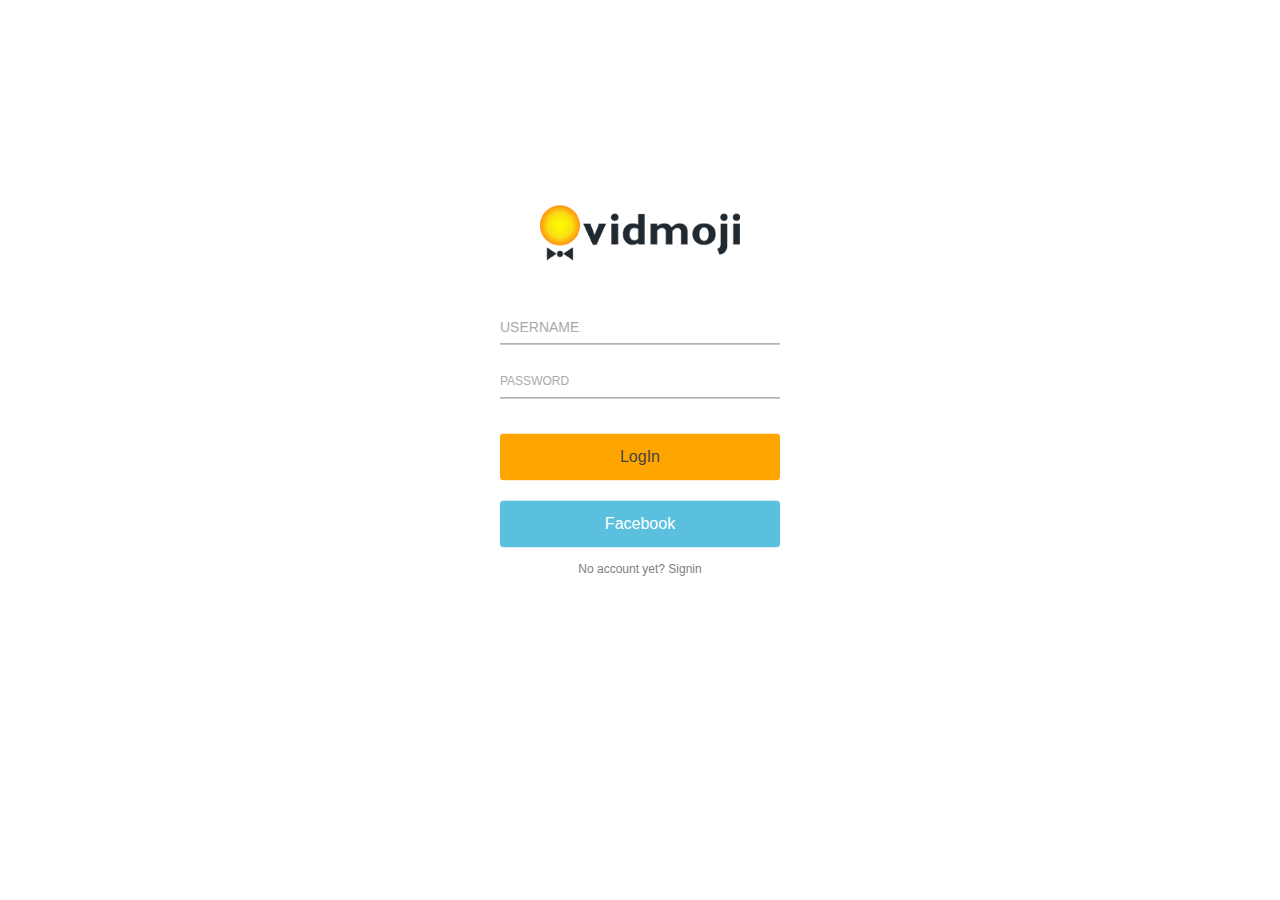
==== www/index.html @ c211330a "init code" ====
<!DOCTYPE html>
<html>
  <head>
    <meta charset="utf-8">
    <meta name="viewport" content="initial-scale=1, maximum-scale=1, user-scalable=no, width=device-width">
    <title></title>

    <link href="lib/ionic/css/ionic.css" rel="stylesheet">
    <link href="css/style.css" rel="stylesheet">

    <!-- IF using Sass (run gulp sass first), then uncomment below and remove the CSS includes above
    <link href="css/ionic.app.css" rel="stylesheet">
    -->

    <!-- ionic/angularjs js -->
    <script src="lib/ionic/js/ionic.bundle.js"></script>

    <!-- cordova script (this will be a 404 during development) -->
    <script src="cordova.js"></script>

    <!-- your app's js -->
    <script src="js/app.js"></script>
    <script src="js/controllers.js"></script>
    <script src="js/services.js"></script>
  </head>

  <body ng-app="starter">
    <ion-nav-view></ion-nav-view>
  </body>
</html>
---- www/lib/ionic/css/ionic.css ----
@charset "UTF-8";
/*!
 * Copyright 2015 Drifty Co.
 * http://drifty.com/
 *
 * Ionic, v1.2.4
 * A powerful HTML5 mobile app framework.
 * http://ionicframework.com/
 *
 * By @maxlynch, @benjsperry, @adamdbradley <3
 *
 * Licensed under the MIT license. Please see LICENSE for more information.
 *
 */
/*!
  Ionicons, v2.0.1
  Created by Ben Sperry for the Ionic Framework, http://ionicons.com/
  https://twitter.com/benjsperry  https://twitter.com/ionicframework
  MIT License: https://github.com/driftyco/ionicons

  Android-style icons originally built by Google’s
  Material Design Icons: https://github.com/google/material-design-icons
  used under CC BY http://creativecommons.org/licenses/by/4.0/
  Modified icons to fit ionicon’s grid from original.
*/
@font-face {
  font-family: "Ionicons";
  src: url("../fonts/ionicons.eot?v=2.0.1");
  src: url("../fonts/ionicons.eot?v=2.0.1#iefix") format("embedded-opentype"), url("../fonts/ionicons.ttf?v=2.0.1") format("truetype"), url("../fonts/ionicons.woff?v=2.0.1") format("woff"), url("../fonts/ionicons.woff") format("woff"), url("../fonts/ionicons.svg?v=2.0.1#Ionicons") format("svg");
  font-weight: normal;
  font-style: normal; }

.ion, .ionicons,
.ion-alert:before,
.ion-alert-circled:before,
.ion-android-add:before,
.ion-android-add-circle:before,
.ion-android-alarm-clock:before,
.ion-android-alert:before,
.ion-android-apps:before,
.ion-android-archive:before,
.ion-android-arrow-back:before,
.ion-android-arrow-down:before,
.ion-android-arrow-dropdown:before,
.ion-android-arrow-dropdown-circle:before,
.ion-android-arrow-dropleft:before,
.ion-android-arrow-dropleft-circle:before,
.ion-android-arrow-dropright:before,
.ion-android-arrow-dropright-circle:before,
.ion-android-arrow-dropup:before,
.ion-android-arrow-dropup-circle:before,
.ion-android-arrow-forward:before,
.ion-android-arrow-up:before,
.ion-android-attach:before,
.ion-android-bar:before,
.ion-android-bicycle:before,
.ion-android-boat:before,
.ion-android-bookmark:before,
.ion-android-bulb:before,
.ion-android-bus:before,
.ion-android-calendar:before,
.ion-android-call:before,
.ion-android-camera:before,
.ion-android-cancel:before,
.ion-android-car:before,
.ion-android-cart:before,
.ion-android-chat:before,
.ion-android-checkbox:before,
.ion-android-checkbox-blank:before,
.ion-android-checkbox-outline:before,
.ion-android-checkbox-outline-blank:before,
.ion-android-checkmark-circle:before,
.ion-android-clipboard:before,
.ion-android-close:before,
.ion-android-cloud:before,
.ion-android-cloud-circle:before,
.ion-android-cloud-done:before,
.ion-android-cloud-outline:before,
.ion-android-color-palette:before,
.ion-android-compass:before,
.ion-android-contact:before,
.ion-android-contacts:before,
.ion-android-contract:before,
.ion-android-create:before,
.ion-android-delete:before,
.ion-android-desktop:before,
.ion-android-document:before,
.ion-android-done:before,
.ion-android-done-all:before,
.ion-android-download:before,
.ion-android-drafts:before,
.ion-android-exit:before,
.ion-android-expand:before,
.ion-android-favorite:before,
.ion-android-favorite-outline:before,
.ion-android-film:before,
.ion-android-folder:before,
.ion-android-folder-open:before,
.ion-android-funnel:before,
.ion-android-globe:before,
.ion-android-hand:before,
.ion-android-hangout:before,
.ion-android-happy:before,
.ion-android-home:before,
.ion-android-image:before,
.ion-android-laptop:before,
.ion-android-list:before,
.ion-android-locate:before,
.ion-android-lock:before,
.ion-android-mail:before,
.ion-android-map:before,
.ion-android-menu:before,
.ion-android-microphone:before,
.ion-android-microphone-off:before,
.ion-android-more-horizontal:before,
.ion-android-more-vertical:before,
.ion-android-navigate:before,
.ion-android-notifications:before,
.ion-android-notifications-none:before,
.ion-android-notifications-off:before,
.ion-android-open:before,
.ion-android-options:before,
.ion-android-people:before,
.ion-android-person:before,
.ion-android-person-add:before,
.ion-android-phone-landscape:before,
.ion-android-phone-portrait:before,
.ion-android-pin:before,
.ion-android-plane:before,
.ion-android-playstore:before,
.ion-android-print:before,
.ion-android-radio-button-off:before,
.ion-android-radio-button-on:before,
.ion-android-refresh:before,
.ion-android-remove:before,
.ion-android-remove-circle:before,
.ion-android-restaurant:before,
.ion-android-sad:before,
.ion-android-search:before,
.ion-android-send:before,
.ion-android-settings:before,
.ion-android-share:before,
.ion-android-share-alt:before,
.ion-android-star:before,
.ion-android-star-half:before,
.ion-android-star-outline:before,
.ion-android-stopwatch:before,
.ion-android-subway:before,
.ion-android-sunny:before,
.ion-android-sync:before,
.ion-android-textsms:before,
.ion-android-time:before,
.ion-android-train:before,
.ion-android-unlock:before,
.ion-android-upload:before,
.ion-android-volume-down:before,
.ion-android-volume-mute:before,
.ion-android-volume-off:before,
.ion-android-volume-up:before,
.ion-android-walk:before,
.ion-android-warning:before,
.ion-android-watch:before,
.ion-android-wifi:before,
.ion-aperture:before,
.ion-archive:before,
.ion-arrow-down-a:before,
.ion-arrow-down-b:before,
.ion-arrow-down-c:before,
.ion-arrow-expand:before,
.ion-arrow-graph-down-left:before,
.ion-arrow-graph-down-right:before,
.ion-arrow-graph-up-left:before,
.ion-arrow-graph-up-right:before,
.ion-arrow-left-a:before,
.ion-arrow-left-b:before,
.ion-arrow-left-c:before,
.ion-arrow-move:before,
.ion-arrow-resize:before,
.ion-arrow-return-left:before,
.ion-arrow-return-right:before,
.ion-arrow-right-a:before,
.ion-arrow-right-b:before,
.ion-arrow-right-c:before,
.ion-arrow-shrink:before,
.ion-arrow-swap:before,
.ion-arrow-up-a:before,
.ion-arrow-up-b:before,
.ion-arrow-up-c:before,
.ion-asterisk:before,
.ion-at:before,
.ion-backspace:before,
.ion-backspace-outline:before,
.ion-bag:before,
.ion-battery-charging:before,
.ion-battery-empty:before,
.ion-battery-full:before,
.ion-battery-half:before,
.ion-battery-low:before,
.ion-beaker:before,
.ion-beer:before,
.ion-bluetooth:before,
.ion-bonfire:before,
.ion-bookmark:before,
.ion-bowtie:before,
.ion-briefcase:before,
.ion-bug:before,
.ion-calculator:before,
.ion-calendar:before,
.ion-camera:before,
.ion-card:before,
.ion-cash:before,
.ion-chatbox:before,
.ion-chatbox-working:before,
.ion-chatboxes:before,
.ion-chatbubble:before,
.ion-chatbubble-working:before,
.ion-chatbubbles:before,
.ion-checkmark:before,
.ion-checkmark-circled:before,
.ion-checkmark-round:before,
.ion-chevron-down:before,
.ion-chevron-left:before,
.ion-chevron-right:before,
.ion-chevron-up:before,
.ion-clipboard:before,
.ion-clock:before,
.ion-close:before,
.ion-close-circled:before,
.ion-close-round:before,
.ion-closed-captioning:before,
.ion-cloud:before,
.ion-code:before,
.ion-code-download:before,
.ion-code-working:before,
.ion-coffee:before,
.ion-compass:before,
.ion-compose:before,
.ion-connection-bars:before,
.ion-contrast:before,
.ion-crop:before,
.ion-cube:before,
.ion-disc:before,
.ion-document:before,
.ion-document-text:before,
.ion-drag:before,
.ion-earth:before,
.ion-easel:before,
.ion-edit:before,
.ion-egg:before,
.ion-eject:before,
.ion-email:before,
.ion-email-unread:before,
.ion-erlenmeyer-flask:before,
.ion-erlenmeyer-flask-bubbles:before,
.ion-eye:before,
.ion-eye-disabled:before,
.ion-female:before,
.ion-filing:before,
.ion-film-marker:before,
.ion-fireball:before,
.ion-flag:before,
.ion-flame:before,
.ion-flash:before,
.ion-flash-off:before,
.ion-folder:before,
.ion-fork:before,
.ion-fork-repo:before,
.ion-forward:before,
.ion-funnel:before,
.ion-gear-a:before,
.ion-gear-b:before,
.ion-grid:before,
.ion-hammer:before,
.ion-happy:before,
.ion-happy-outline:before,
.ion-headphone:before,
.ion-heart:before,
.ion-heart-broken:before,
.ion-help:before,
.ion-help-buoy:before,
.ion-help-circled:before,
.ion-home:before,
.ion-icecream:before,
.ion-image:before,
.ion-images:before,
.ion-information:before,
.ion-information-circled:before,
.ion-ionic:before,
.ion-ios-alarm:before,
.ion-ios-alarm-outline:before,
.ion-ios-albums:before,
.ion-ios-albums-outline:before,
.ion-ios-americanfootball:before,
.ion-ios-americanfootball-outline:before,
.ion-ios-analytics:before,
.ion-ios-analytics-outline:before,
.ion-ios-arrow-back:before,
.ion-ios-arrow-down:before,
.ion-ios-arrow-forward:before,
.ion-ios-arrow-left:before,
.ion-ios-arrow-right:before,
.ion-ios-arrow-thin-down:before,
.ion-ios-arrow-thin-left:before,
.ion-ios-arrow-thin-right:before,
.ion-ios-arrow-thin-up:before,
.ion-ios-arrow-up:before,
.ion-ios-at:before,
.ion-ios-at-outline:before,
.ion-ios-barcode:before,
.ion-ios-barcode-outline:before,
.ion-ios-baseball:before,
.ion-ios-baseball-outline:before,
.ion-ios-basketball:before,
.ion-ios-basketball-outline:before,
.ion-ios-bell:before,
.ion-ios-bell-outline:before,
.ion-ios-body:before,
.ion-ios-body-outline:before,
.ion-ios-bolt:before,
.ion-ios-bolt-outline:before,
.ion-ios-book:before,
.ion-ios-book-outline:before,
.ion-ios-bookmarks:before,
.ion-ios-bookmarks-outline:before,
.ion-ios-box:before,
.ion-ios-box-outline:before,
.ion-ios-briefcase:before,
.ion-ios-briefcase-outline:before,
.ion-ios-browsers:before,
.ion-ios-browsers-outline:before,
.ion-ios-calculator:before,
.ion-ios-calculator-outline:before,
.ion-ios-calendar:before,
.ion-ios-calendar-outline:before,
.ion-ios-camera:before,
.ion-ios-camera-outline:before,
.ion-ios-cart:before,
.ion-ios-cart-outline:before,
.ion-ios-chatboxes:before,
.ion-ios-chatboxes-outline:before,
.ion-ios-chatbubble:before,
.ion-ios-chatbubble-outline:before,
.ion-ios-checkmark:before,
.ion-ios-checkmark-empty:before,
.ion-ios-checkmark-outline:before,
.ion-ios-circle-filled:before,
.ion-ios-circle-outline:before,
.ion-ios-clock:before,
.ion-ios-clock-outline:before,
.ion-ios-close:before,
.ion-ios-close-empty:before,
.ion-ios-close-outline:before,
.ion-ios-cloud:before,
.ion-ios-cloud-download:before,
.ion-ios-cloud-download-outline:before,
.ion-ios-cloud-outline:before,
.ion-ios-cloud-upload:before,
.ion-ios-cloud-upload-outline:before,
.ion-ios-cloudy:before,
.ion-ios-cloudy-night:before,
.ion-ios-cloudy-night-outline:before,
.ion-ios-cloudy-outline:before,
.ion-ios-cog:before,
.ion-ios-cog-outline:before,
.ion-ios-color-filter:before,
.ion-ios-color-filter-outline:before,
.ion-ios-color-wand:before,
.ion-ios-color-wand-outline:before,
.ion-ios-compose:before,
.ion-ios-compose-outline:before,
.ion-ios-contact:before,
.ion-ios-contact-outline:before,
.ion-ios-copy:before,
.ion-ios-copy-outline:before,
.ion-ios-crop:before,
.ion-ios-crop-strong:before,
.ion-ios-download:before,
.ion-ios-download-outline:before,
.ion-ios-drag:before,
.ion-ios-email:before,
.ion-ios-email-outline:before,
.ion-ios-eye:before,
.ion-ios-eye-outline:before,
.ion-ios-fastforward:before,
.ion-ios-fastforward-outline:before,
.ion-ios-filing:before,
.ion-ios-filing-outline:before,
.ion-ios-film:before,
.ion-ios-film-outline:before,
.ion-ios-flag:before,
.ion-ios-flag-outline:before,
.ion-ios-flame:before,
.ion-ios-flame-outline:before,
.ion-ios-flask:before,
.ion-ios-flask-outline:before,
.ion-ios-flower:before,
.ion-ios-flower-outline:before,
.ion-ios-folder:before,
.ion-ios-folder-outline:before,
.ion-ios-football:before,
.ion-ios-football-outline:before,
.ion-ios-game-controller-a:before,
.ion-ios-game-controller-a-outline:before,
.ion-ios-game-controller-b:before,
.ion-ios-game-controller-b-outline:before,
.ion-ios-gear:before,
.ion-ios-gear-outline:before,
.ion-ios-glasses:before,
.ion-ios-glasses-outline:before,
.ion-ios-grid-view:before,
.ion-ios-grid-view-outline:before,
.ion-ios-heart:before,
.ion-ios-heart-outline:before,
.ion-ios-help:before,
.ion-ios-help-empty:before,
.ion-ios-help-outline:before,
.ion-ios-home:before,
.ion-ios-home-outline:before,
.ion-ios-infinite:before,
.ion-ios-infinite-outline:before,
.ion-ios-information:before,
.ion-ios-information-empty:before,
.ion-ios-information-outline:before,
.ion-ios-ionic-outline:before,
.ion-ios-keypad:before,
.ion-ios-keypad-outline:before,
.ion-ios-lightbulb:before,
.ion-ios-lightbulb-outline:before,
.ion-ios-list:before,
.ion-ios-list-outline:before,
.ion-ios-location:before,
.ion-ios-location-outline:before,
.ion-ios-locked:before,
.ion-ios-locked-outline:before,
.ion-ios-loop:before,
.ion-ios-loop-strong:before,
.ion-ios-medical:before,
.ion-ios-medical-outline:before,
.ion-ios-medkit:before,
.ion-ios-medkit-outline:before,
.ion-ios-mic:before,
.ion-ios-mic-off:before,
.ion-ios-mic-outline:before,
.ion-ios-minus:before,
.ion-ios-minus-empty:before,
.ion-ios-minus-outline:before,
.ion-ios-monitor:before,
.ion-ios-monitor-outline:before,
.ion-ios-moon:before,
.ion-ios-moon-outline:before,
.ion-ios-more:before,
.ion-ios-more-outline:before,
.ion-ios-musical-note:before,
.ion-ios-musical-notes:before,
.ion-ios-navigate:before,
.ion-ios-navigate-outline:before,
.ion-ios-nutrition:before,
.ion-ios-nutrition-outline:before,
.ion-ios-paper:before,
.ion-ios-paper-outline:before,
.ion-ios-paperplane:before,
.ion-ios-paperplane-outline:before,
.ion-ios-partlysunny:before,
.ion-ios-partlysunny-outline:before,
.ion-ios-pause:before,
.ion-ios-pause-outline:before,
.ion-ios-paw:before,
.ion-ios-paw-outline:before,
.ion-ios-people:before,
.ion-ios-people-outline:before,
.ion-ios-person:before,
.ion-ios-person-outline:before,
.ion-ios-personadd:before,
.ion-ios-personadd-outline:before,
.ion-ios-photos:before,
.ion-ios-photos-outline:before,
.ion-ios-pie:before,
.ion-ios-pie-outline:before,
.ion-ios-pint:before,
.ion-ios-pint-outline:before,
.ion-ios-play:before,
.ion-ios-play-outline:before,
.ion-ios-plus:before,
.ion-ios-plus-empty:before,
.ion-ios-plus-outline:before,
.ion-ios-pricetag:before,
.ion-ios-pricetag-outline:before,
.ion-ios-pricetags:before,
.ion-ios-pricetags-outline:before,
.ion-ios-printer:before,
.ion-ios-printer-outline:before,
.ion-ios-pulse:before,
.ion-ios-pulse-strong:before,
.ion-ios-rainy:before,
.ion-ios-rainy-outline:before,
.ion-ios-recording:before,
.ion-ios-recording-outline:before,
.ion-ios-redo:before,
.ion-ios-redo-outline:before,
.ion-ios-refresh:before,
.ion-ios-refresh-empty:before,
.ion-ios-refresh-outline:before,
.ion-ios-reload:before,
.ion-ios-reverse-camera:before,
.ion-ios-reverse-camera-outline:before,
.ion-ios-rewind:before,
.ion-ios-rewind-outline:before,
.ion-ios-rose:before,
.ion-ios-rose-outline:before,
.ion-ios-search:before,
.ion-ios-search-strong:before,
.ion-ios-settings:before,
.ion-ios-settings-strong:before,
.ion-ios-shuffle:before,
.ion-ios-shuffle-strong:before,
.ion-ios-skipbackward:before,
.ion-ios-skipbackward-outline:before,
.ion-ios-skipforward:before,
.ion-ios-skipforward-outline:before,
.ion-ios-snowy:before,
.ion-ios-speedometer:before,
.ion-ios-speedometer-outline:before,
.ion-ios-star:before,
.ion-ios-star-half:before,
.ion-ios-star-outline:before,
.ion-ios-stopwatch:before,
.ion-ios-stopwatch-outline:before,
.ion-ios-sunny:before,
.ion-ios-sunny-outline:before,
.ion-ios-telephone:before,
.ion-ios-telephone-outline:before,
.ion-ios-tennisball:before,
.ion-ios-tennisball-outline:before,
.ion-ios-thunderstorm:before,
.ion-ios-thunderstorm-outline:before,
.ion-ios-time:before,
.ion-ios-time-outline:before,
.ion-ios-timer:before,
.ion-ios-timer-outline:before,
.ion-ios-toggle:before,
.ion-ios-toggle-outline:before,
.ion-ios-trash:before,
.ion-ios-trash-outline:before,
.ion-ios-undo:before,
.ion-ios-undo-outline:before,
.ion-ios-unlocked:before,
.ion-ios-unlocked-outline:before,
.ion-ios-upload:before,
.ion-ios-upload-outline:before,
.ion-ios-videocam:before,
.ion-ios-videocam-outline:before,
.ion-ios-volume-high:before,
.ion-ios-volume-low:before,
.ion-ios-wineglass:before,
.ion-ios-wineglass-outline:before,
.ion-ios-world:before,
.ion-ios-world-outline:before,
.ion-ipad:before,
.ion-iphone:before,
.ion-ipod:before,
.ion-jet:before,
.ion-key:before,
.ion-knife:before,
.ion-laptop:before,
.ion-leaf:before,
.ion-levels:before,
.ion-lightbulb:before,
.ion-link:before,
.ion-load-a:before,
.ion-load-b:before,
.ion-load-c:before,
.ion-load-d:before,
.ion-location:before,
.ion-lock-combination:before,
.ion-locked:before,
.ion-log-in:before,
.ion-log-out:before,
.ion-loop:before,
.ion-magnet:before,
.ion-male:before,
.ion-man:before,
.ion-map:before,
.ion-medkit:before,
.ion-merge:before,
.ion-mic-a:before,
.ion-mic-b:before,
.ion-mic-c:before,
.ion-minus:before,
.ion-minus-circled:before,
.ion-minus-round:before,
.ion-model-s:before,
.ion-monitor:before,
.ion-more:before,
.ion-mouse:before,
.ion-music-note:before,
.ion-navicon:before,
.ion-navicon-round:before,
.ion-navigate:before,
.ion-network:before,
.ion-no-smoking:before,
.ion-nuclear:before,
.ion-outlet:before,
.ion-paintbrush:before,
.ion-paintbucket:before,
.ion-paper-airplane:before,
.ion-paperclip:before,
.ion-pause:before,
.ion-person:before,
.ion-person-add:before,
.ion-person-stalker:before,
.ion-pie-graph:before,
.ion-pin:before,
.ion-pinpoint:before,
.ion-pizza:before,
.ion-plane:before,
.ion-planet:before,
.ion-play:before,
.ion-playstation:before,
.ion-plus:before,
.ion-plus-circled:before,
.ion-plus-round:before,
.ion-podium:before,
.ion-pound:before,
.ion-power:before,
.ion-pricetag:before,
.ion-pricetags:before,
.ion-printer:before,
.ion-pull-request:before,
.ion-qr-scanner:before,
.ion-quote:before,
.ion-radio-waves:before,
.ion-record:before,
.ion-refresh:before,
.ion-reply:before,
.ion-reply-all:before,
.ion-ribbon-a:before,
.ion-ribbon-b:before,
.ion-sad:before,
.ion-sad-outline:before,
.ion-scissors:before,
.ion-search:before,
.ion-settings:before,
.ion-share:before,
.ion-shuffle:before,
.ion-skip-backward:before,
.ion-skip-forward:before,
.ion-social-android:before,
.ion-social-android-outline:before,
.ion-social-angular:before,
.ion-social-angular-outline:before,
.ion-social-apple:before,
.ion-social-apple-outline:before,
.ion-social-bitcoin:before,
.ion-social-bitcoin-outline:before,
.ion-social-buffer:before,
.ion-social-buffer-outline:before,
.ion-social-chrome:before,
.ion-social-chrome-outline:before,
.ion-social-codepen:before,
.ion-social-codepen-outline:before,
.ion-social-css3:before,
.ion-social-css3-outline:before,
.ion-social-designernews:before,
.ion-social-designernews-outline:before,
.ion-social-dribbble:before,
.ion-social-dribbble-outline:before,
.ion-social-dropbox:before,
.ion-social-dropbox-outline:before,
.ion-social-euro:before,
.ion-social-euro-outline:before,
.ion-social-facebook:before,
.ion-social-facebook-outline:before,
.ion-social-foursquare:before,
.ion-social-foursquare-outline:before,
.ion-social-freebsd-devil:before,
.ion-social-github:before,
.ion-social-github-outline:before,
.ion-social-google:before,
.ion-social-google-outline:before,
.ion-social-googleplus:before,
.ion-social-googleplus-outline:before,
.ion-social-hackernews:before,
.ion-social-hackernews-outline:before,
.ion-social-html5:before,
.ion-social-html5-outline:before,
.ion-social-instagram:before,
.ion-social-instagram-outline:before,
.ion-social-javascript:before,
.ion-social-javascript-outline:before,
.ion-social-linkedin:before,
.ion-social-linkedin-outline:before,
.ion-social-markdown:before,
.ion-social-nodejs:before,
.ion-social-octocat:before,
.ion-social-pinterest:before,
.ion-social-pinterest-outline:before,
.ion-social-python:before,
.ion-social-reddit:before,
.ion-social-reddit-outline:before,
.ion-social-rss:before,
.ion-social-rss-outline:before,
.ion-social-sass:before,
.ion-social-skype:before,
.ion-social-skype-outline:before,
.ion-social-snapchat:before,
.ion-social-snapchat-outline:before,
.ion-social-tumblr:before,
.ion-social-tumblr-outline:before,
.ion-social-tux:before,
.ion-social-twitch:before,
.ion-social-twitch-outline:before,
.ion-social-twitter:before,
.ion-social-twitter-outline:before,
.ion-social-usd:before,
.ion-social-usd-outline:before,
.ion-social-vimeo:before,
.ion-social-vimeo-outline:before,
.ion-social-whatsapp:before,
.ion-social-whatsapp-outline:before,
.ion-social-windows:before,
.ion-social-windows-outline:before,
.ion-social-wordpress:before,
.ion-social-wordpress-outline:before,
.ion-social-yahoo:before,
.ion-social-yahoo-outline:before,
.ion-social-yen:before,
.ion-social-yen-outline:before,
.ion-social-youtube:before,
.ion-social-youtube-outline:before,
.ion-soup-can:before,
.ion-soup-can-outline:before,
.ion-speakerphone:before,
.ion-speedometer:before,
.ion-spoon:before,
.ion-star:before,
.ion-stats-bars:before,
.ion-steam:before,
.ion-stop:before,
.ion-thermometer:before,
.ion-thumbsdown:before,
.ion-thumbsup:before,
.ion-toggle:before,
.ion-toggle-filled:before,
.ion-transgender:before,
.ion-trash-a:before,
.ion-trash-b:before,
.ion-trophy:before,
.ion-tshirt:before,
.ion-tshirt-outline:before,
.ion-umbrella:before,
.ion-university:before,
.ion-unlocked:before,
.ion-upload:before,
.ion-usb:before,
.ion-videocamera:before,
.ion-volume-high:before,
.ion-volume-low:before,
.ion-volume-medium:before,
.ion-volume-mute:before,
.ion-wand:before,
.ion-waterdrop:before,
.ion-wifi:before,
.ion-wineglass:before,
.ion-woman:before,
.ion-wrench:before,
.ion-xbox:before {
  display: inline-block;
  font-family: "Ionicons";
  speak: none;
  font-style: normal;
  font-weight: normal;
  font-variant: normal;
  text-transform: none;
  text-rendering: auto;
  line-height: 1;
  -webkit-font-smoothing: antialiased;
  -moz-osx-font-smoothing: grayscale; }

.ion-alert:before {
  content: ""; }

.ion-alert-circled:before {
  content: ""; }

.ion-android-add:before {
  content: ""; }

.ion-android-add-circle:before {
  content: ""; }

.ion-android-alarm-clock:before {
  content: ""; }

.ion-android-alert:before {
  content: ""; }

.ion-android-apps:before {
  content: ""; }

.ion-android-archive:before {
  content: ""; }

.ion-android-arrow-back:before {
  content: ""; }

.ion-android-arrow-down:before {
  content: ""; }

.ion-android-arrow-dropdown:before {
  content: ""; }

.ion-android-arrow-dropdown-circle:before {
  content: ""; }

.ion-android-arrow-dropleft:before {
  content: ""; }

.ion-android-arrow-dropleft-circle:before {
  content: ""; }

.ion-android-arrow-dropright:before {
  content: ""; }

.ion-android-arrow-dropright-circle:before {
  content: ""; }

.ion-android-arrow-dropup:before {
  content: ""; }

.ion-android-arrow-dropup-circle:before {
  content: ""; }

.ion-android-arrow-forward:before {
  content: ""; }

.ion-android-arrow-up:before {
  content: ""; }

.ion-android-attach:before {
  content: ""; }

.ion-android-bar:before {
  content: ""; }

.ion-android-bicycle:before {
  content: ""; }

.ion-android-boat:before {
  content: ""; }

.ion-android-bookmark:before {
  content: ""; }

.ion-android-bulb:before {
  content: ""; }

.ion-android-bus:before {
  content: ""; }

.ion-android-calendar:before {
  content: ""; }

.ion-android-call:before {
  content: ""; }

.ion-android-camera:before {
  content: ""; }

.ion-android-cancel:before {
  content: ""; }

.ion-android-car:before {
  content: ""; }

.ion-android-cart:before {
  content: ""; }

.ion-android-chat:before {
  content: ""; }

.ion-android-checkbox:before {
  content: ""; }

.ion-android-checkbox-blank:before {
  content: ""; }

.ion-android-checkbox-outline:before {
  content: ""; }

.ion-android-checkbox-outline-blank:before {
  content: ""; }

.ion-android-checkmark-circle:before {
  content: ""; }

.ion-android-clipboard:before {
  content: ""; }

.ion-android-close:before {
  content: ""; }

.ion-android-cloud:before {
  content: ""; }

.ion-android-cloud-circle:before {
  content: ""; }

.ion-android-cloud-done:before {
  content: ""; }

.ion-android-cloud-outline:before {
  content: ""; }

.ion-android-color-palette:before {
  content: ""; }

.ion-android-compass:before {
  content: ""; }

.ion-android-contact:before {
  content: ""; }

.ion-android-contacts:before {
  content: ""; }

.ion-android-contract:before {
  content: ""; }

.ion-android-create:before {
  content: ""; }

.ion-android-delete:before {
  content: ""; }

.ion-android-desktop:before {
  content: ""; }

.ion-android-document:before {
  content: ""; }

.ion-android-done:before {
  content: ""; }

.ion-android-done-all:before {
  content: ""; }

.ion-android-download:before {
  content: ""; }

.ion-android-drafts:before {
  content: ""; }

.ion-android-exit:before {
  content: ""; }

.ion-android-expand:before {
  content: ""; }

.ion-android-favorite:before {
  content: ""; }

.ion-android-favorite-outline:before {
  content: ""; }

.ion-android-film:before {
  content: ""; }

.ion-android-folder:before {
  content: ""; }

.ion-android-folder-open:before {
  content: ""; }

.ion-android-funnel:before {
  content: ""; }

.ion-android-globe:before {
  content: ""; }

.ion-android-hand:before {
  content: ""; }

.ion-android-hangout:before {
  content: ""; }

.ion-android-happy:before {
  content: ""; }

.ion-android-home:before {
  content: ""; }

.ion-android-image:before {
  content: ""; }

.ion-android-laptop:before {
  content: ""; }

.ion-android-list:before {
  content: ""; }

.ion-android-locate:before {
  content: ""; }

.ion-android-lock:before {
  content: ""; }

.ion-android-mail:before {
  content: ""; }

.ion-android-map:before {
  content: ""; }

.ion-android-menu:before {
  content: ""; }

.ion-android-microphone:before {
  content: ""; }

.ion-android-microphone-off:before {
  content: ""; }

.ion-android-more-horizontal:before {
  content: ""; }

.ion-android-more-vertical:before {
  content: ""; }

.ion-android-navigate:before {
  content: ""; }

.ion-android-notifications:before {
  content: ""; }

.ion-android-notifications-none:before {
  content: ""; }

.ion-android-notifications-off:before {
  content: ""; }

.ion-android-open:before {
  content: ""; }

.ion-android-options:before {
  content: ""; }

.ion-android-people:before {
  content: ""; }

.ion-android-person:before {
  content: ""; }

.ion-android-person-add:before {
  content: ""; }

.ion-android-phone-landscape:before {
  content: ""; }

.ion-android-phone-portrait:before {
  content: ""; }

.ion-android-pin:before {
  content: ""; }

.ion-android-plane:before {
  content: ""; }

.ion-android-playstore:before {
  content: ""; }

.ion-android-print:before {
  content: ""; }

.ion-android-radio-button-off:before {
  content: ""; }

.ion-android-radio-button-on:before {
  content: ""; }

.ion-android-refresh:before {
  content: ""; }

.ion-android-remove:before {
  content: ""; }

.ion-android-remove-circle:before {
  content: ""; }

.ion-android-restaurant:before {
  content: ""; }

.ion-android-sad:before {
  content: ""; }

.ion-android-search:before {
  content: ""; }

.ion-android-send:before {
  content: ""; }

.ion-android-settings:before {
  content: ""; }

.ion-android-share:before {
  content: ""; }

.ion-android-share-alt:before {
  content: ""; }

.ion-android-star:before {
  content: ""; }

.ion-android-star-half:before {
  content: ""; }

.ion-android-star-outline:before {
  content: ""; }

.ion-android-stopwatch:before {
  content: ""; }

.ion-android-subway:before {
  content: ""; }

.ion-android-sunny:before {
  content: ""; }

.ion-android-sync:before {
  content: ""; }

.ion-android-textsms:before {
  content: ""; }

.ion-android-time:before {
  content: ""; }

.ion-android-train:before {
  content: ""; }

.ion-android-unlock:before {
  content: ""; }

.ion-android-upload:before {
  content: ""; }

.ion-android-volume-down:before {
  content: ""; }

.ion-android-volume-mute:before {
  content: ""; }

.ion-android-volume-off:before {
  content: ""; }

.ion-android-volume-up:before {
  content: ""; }

.ion-android-walk:before {
  content: ""; }

.ion-android-warning:before {
  content: ""; }

.ion-android-watch:before {
  content: ""; }

.ion-android-wifi:before {
  content: ""; }

.ion-aperture:before {
  content: ""; }

.ion-archive:before {
  content: ""; }

.ion-arrow-down-a:before {
  content: ""; }

.ion-arrow-down-b:before {
  content: ""; }

.ion-arrow-down-c:before {
  content: ""; }

.ion-arrow-expand:before {
  content: ""; }

.ion-arrow-graph-down-left:before {
  content: ""; }

.ion-arrow-graph-down-right:before {
  content: ""; }

.ion-arrow-graph-up-left:before {
  content: ""; }

.ion-arrow-graph-up-right:before {
  content: ""; }

.ion-arrow-left-a:before {
  content: ""; }

.ion-arrow-left-b:before {
  content: ""; }

.ion-arrow-left-c:before {
  content: ""; }

.ion-arrow-move:before {
  content: ""; }

.ion-arrow-resize:before {
  content: ""; }

.ion-arrow-return-left:before {
  content: ""; }

.ion-arrow-return-right:before {
  content: ""; }

.ion-arrow-right-a:before {
  content: ""; }

.ion-arrow-right-b:before {
  content: ""; }

.ion-arrow-right-c:before {
  content: ""; }

.ion-arrow-shrink:before {
  content: ""; }

.ion-arrow-swap:before {
  content: ""; }

.ion-arrow-up-a:before {
  content: ""; }

.ion-arrow-up-b:before {
  content: ""; }

.ion-arrow-up-c:before {
  content: ""; }

.ion-asterisk:before {
  content: ""; }

.ion-at:before {
  content: ""; }

.ion-backspace:before {
  content: ""; }

.ion-backspace-outline:before {
  content: ""; }

.ion-bag:before {
  content: ""; }

.ion-battery-charging:before {
  content: ""; }

.ion-battery-empty:before {
  content: ""; }

.ion-battery-full:before {
  content: ""; }

.ion-battery-half:before {
  content: ""; }

.ion-battery-low:before {
  content: ""; }

.ion-beaker:before {
  content: ""; }

.ion-beer:before {
  content: ""; }

.ion-bluetooth:before {
  content: ""; }

.ion-bonfire:before {
  content: ""; }

.ion-bookmark:before {
  content: ""; }

.ion-bowtie:before {
  content: ""; }

.ion-briefcase:before {
  content: ""; }

.ion-bug:before {
  content: ""; }

.ion-calculator:before {
  content: ""; }

.ion-calendar:before {
  content: ""; }

.ion-camera:before {
  content: ""; }

.ion-card:before {
  content: ""; }

.ion-cash:before {
  content: ""; }

.ion-chatbox:before {
  content: ""; }

.ion-chatbox-working:before {
  content: ""; }

.ion-chatboxes:before {
  content: ""; }

.ion-chatbubble:before {
  content: ""; }

.ion-chatbubble-working:before {
  content: ""; }

.ion-chatbubbles:before {
  content: ""; }

.ion-checkmark:before {
  content: ""; }

.ion-checkmark-circled:before {
  content: ""; }

.ion-checkmark-round:before {
  content: ""; }

.ion-chevron-down:before {
  content: ""; }

.ion-chevron-left:before {
  content: ""; }

.ion-chevron-right:before {
  content: ""; }

.ion-chevron-up:before {
  content: ""; }

.ion-clipboard:before {
  content: ""; }

.ion-clock:before {
  content: ""; }

.ion-close:before {
  content: ""; }

.ion-close-circled:before {
  content: ""; }

.ion-close-round:before {
  content: ""; }

.ion-closed-captioning:before {
  content: ""; }

.ion-cloud:before {
  content: ""; }

.ion-code:before {
  content: ""; }

.ion-code-download:before {
  content: ""; }

.ion-code-working:before {
  content: ""; }

.ion-coffee:before {
  content: ""; }

.ion-compass:before {
  content: ""; }

.ion-compose:before {
  content: ""; }

.ion-connection-bars:before {
  content: ""; }

.ion-contrast:before {
  content: ""; }

.ion-crop:before {
  content: ""; }

.ion-cube:before {
  content: ""; }

.ion-disc:before {
  content: ""; }

.ion-document:before {
  content: ""; }

.ion-document-text:before {
  content: ""; }

.ion-drag:before {
  content: ""; }

.ion-earth:before {
  content: ""; }

.ion-easel:before {
  content: ""; }

.ion-edit:before {
  content: ""; }

.ion-egg:before {
  content: ""; }

.ion-eject:before {
  content: ""; }

.ion-email:before {
  content: ""; }

.ion-email-unread:before {
  content: ""; }

.ion-erlenmeyer-flask:before {
  content: ""; }

.ion-erlenmeyer-flask-bubbles:before {
  content: ""; }

.ion-eye:before {
  content: ""; }

.ion-eye-disabled:before {
  content: ""; }

.ion-female:before {
  content: ""; }

.ion-filing:before {
  content: ""; }

.ion-film-marker:before {
  content: ""; }

.ion-fireball:before {
  content: ""; }

.ion-flag:before {
  content: ""; }

.ion-flame:before {
  content: ""; }

.ion-flash:before {
  content: ""; }

.ion-flash-off:before {
  content: ""; }

.ion-folder:before {
  content: ""; }

.ion-fork:before {
  content: ""; }

.ion-fork-repo:before {
  content: ""; }

.ion-forward:before {
  content: ""; }

.ion-funnel:before {
  content: ""; }

.ion-gear-a:before {
  content: ""; }

.ion-gear-b:before {
  content: ""; }

.ion-grid:before {
  content: ""; }

.ion-hammer:before {
  content: ""; }

.ion-happy:before {
  content: ""; }

.ion-happy-outline:before {
  content: ""; }

.ion-headphone:before {
  content: ""; }

.ion-heart:before {
  content: ""; }

.ion-heart-broken:before {
  content: ""; }

.ion-help:before {
  content: ""; }

.ion-help-buoy:before {
  content: ""; }

.ion-help-circled:before {
  content: ""; }

.ion-home:before {
  content: ""; }

.ion-icecream:before {
  content: ""; }

.ion-image:before {
  content: ""; }

.ion-images:before {
  content: ""; }

.ion-information:before {
  content: ""; }

.ion-information-circled:before {
  content: ""; }

.ion-ionic:before {
  content: ""; }

.ion-ios-alarm:before {
  content: ""; }

.ion-ios-alarm-outline:before {
  content: ""; }

.ion-ios-albums:before {
  content: ""; }

.ion-ios-albums-outline:before {
  content: ""; }

.ion-ios-americanfootball:before {
  content: ""; }

.ion-ios-americanfootball-outline:before {
  content: ""; }

.ion-ios-analytics:before {
  content: ""; }

.ion-ios-analytics-outline:before {
  content: ""; }

.ion-ios-arrow-back:before {
  content: ""; }

.ion-ios-arrow-down:before {
  content: ""; }

.ion-ios-arrow-forward:before {
  content: ""; }

.ion-ios-arrow-left:before {
  content: ""; }

.ion-ios-arrow-right:before {
  content: ""; }

.ion-ios-arrow-thin-down:before {
  content: ""; }

.ion-ios-arrow-thin-left:before {
  content: ""; }

.ion-ios-arrow-thin-right:before {
  content: ""; }

.ion-ios-arrow-thin-up:before {
  content: ""; }

.ion-ios-arrow-up:before {
  content: ""; }

.ion-ios-at:before {
  content: ""; }

.ion-ios-at-outline:before {
  content: ""; }

.ion-ios-barcode:before {
  content: ""; }

.ion-ios-barcode-outline:before {
  content: ""; }

.ion-ios-baseball:before {
  content: ""; }

.ion-ios-baseball-outline:before {
  content: ""; }

.ion-ios-basketball:before {
  content: ""; }

.ion-ios-basketball-outline:before {
  content: ""; }

.ion-ios-bell:before {
  content: ""; }

.ion-ios-bell-outline:before {
  content: ""; }

.ion-ios-body:before {
  content: ""; }

.ion-ios-body-outline:before {
  content: ""; }

.ion-ios-bolt:before {
  content: ""; }

.ion-ios-bolt-outline:before {
  content: ""; }

.ion-ios-book:before {
  content: ""; }

.ion-ios-book-outline:before {
  content: ""; }

.ion-ios-bookmarks:before {
  content: ""; }

.ion-ios-bookmarks-outline:before {
  content: ""; }

.ion-ios-box:before {
  content: ""; }

.ion-ios-box-outline:before {
  content: ""; }

.ion-ios-briefcase:before {
  content: ""; }

.ion-ios-briefcase-outline:before {
  content: ""; }

.ion-ios-browsers:before {
  content: ""; }

.ion-ios-browsers-outline:before {
  content: ""; }

.ion-ios-calculator:before {
  content: ""; }

.ion-ios-calculator-outline:before {
  content: ""; }

.ion-ios-calendar:before {
  content: ""; }

.ion-ios-calendar-outline:before {
  content: ""; }

.ion-ios-camera:before {
  content: ""; }

.ion-ios-camera-outline:before {
  content: ""; }

.ion-ios-cart:before {
  content: ""; }

.ion-ios-cart-outline:before {
  content: ""; }

.ion-ios-chatboxes:before {
  content: ""; }

.ion-ios-chatboxes-outline:before {
  content: ""; }

.ion-ios-chatbubble:before {
  content: ""; }

.ion-ios-chatbubble-outline:before {
  content: ""; }

.ion-ios-checkmark:before {
  content: ""; }

.ion-ios-checkmark-empty:before {
  content: ""; }

.ion-ios-checkmark-outline:before {
  content: ""; }

.ion-ios-circle-filled:before {
  content: ""; }

.ion-ios-circle-outline:before {
  content: ""; }

.ion-ios-clock:before {
  content: ""; }

.ion-ios-clock-outline:before {
  content: ""; }

.ion-ios-close:before {
  content: ""; }

.ion-ios-close-empty:before {
  content: ""; }

.ion-ios-close-outline:before {
  content: ""; }

.ion-ios-cloud:before {
  content: ""; }

.ion-ios-cloud-download:before {
  content: ""; }

.ion-ios-cloud-download-outline:before {
  content: ""; }

.ion-ios-cloud-outline:before {
  content: ""; }

.ion-ios-cloud-upload:before {
  content: ""; }

.ion-ios-cloud-upload-outline:before {
  content: ""; }

.ion-ios-cloudy:before {
  content: ""; }

.ion-ios-cloudy-night:before {
  content: ""; }

.ion-ios-cloudy-night-outline:before {
  content: ""; }

.ion-ios-cloudy-outline:before {
  content: ""; }

.ion-ios-cog:before {
  content: ""; }

.ion-ios-cog-outline:before {
  content: ""; }

.ion-ios-color-filter:before {
  content: ""; }

.ion-ios-color-filter-outline:before {
  content: ""; }

.ion-ios-color-wand:before {
  content: ""; }

.ion-ios-color-wand-outline:before {
  content: ""; }

.ion-ios-compose:before {
  content: ""; }

.ion-ios-compose-outline:before {
  content: ""; }

.ion-ios-contact:before {
  content: ""; }

.ion-ios-contact-outline:before {
  content: ""; }

.ion-ios-copy:before {
  content: ""; }

.ion-ios-copy-outline:before {
  content: ""; }

.ion-ios-crop:before {
  content: ""; }

.ion-ios-crop-strong:before {
  content: ""; }

.ion-ios-download:before {
  content: ""; }

.ion-ios-download-outline:before {
  content: ""; }

.ion-ios-drag:before {
  content: ""; }

.ion-ios-email:before {
  content: ""; }

.ion-ios-email-outline:before {
  content: ""; }

.ion-ios-eye:before {
  content: ""; }

.ion-ios-eye-outline:before {
  content: ""; }

.ion-ios-fastforward:before {
  content: ""; }

.ion-ios-fastforward-outline:before {
  content: ""; }

.ion-ios-filing:before {
  content: ""; }

.ion-ios-filing-outline:before {
  content: ""; }

.ion-ios-film:before {
  content: ""; }

.ion-ios-film-outline:before {
  content: ""; }

.ion-ios-flag:before {
  content: ""; }

.ion-ios-flag-outline:before {
  content: ""; }

.ion-ios-flame:before {
  content: ""; }

.ion-ios-flame-outline:before {
  content: ""; }

.ion-ios-flask:before {
  content: ""; }

.ion-ios-flask-outline:before {
  content: ""; }

.ion-ios-flower:before {
  content: ""; }

.ion-ios-flower-outline:before {
  content: ""; }

.ion-ios-folder:before {
  content: ""; }

.ion-ios-folder-outline:before {
  content: ""; }

.ion-ios-football:before {
  content: ""; }

.ion-ios-football-outline:before {
  content: ""; }

.ion-ios-game-controller-a:before {
  content: ""; }

.ion-ios-game-controller-a-outline:before {
  content: ""; }

.ion-ios-game-controller-b:before {
  content: ""; }

.ion-ios-game-controller-b-outline:before {
  content: ""; }

.ion-ios-gear:before {
  content: ""; }

.ion-ios-gear-outline:before {
  content: ""; }

.ion-ios-glasses:before {
  content: ""; }

.ion-ios-glasses-outline:before {
  content: ""; }

.ion-ios-grid-view:before {
  content: ""; }

.ion-ios-grid-view-outline:before {
  content: ""; }

.ion-ios-heart:before {
  content: ""; }

.ion-ios-heart-outline:before {
  content: ""; }

.ion-ios-help:before {
  content: ""; }

.ion-ios-help-empty:before {
  content: ""; }

.ion-ios-help-outline:before {
  content: ""; }

.ion-ios-home:before {
  content: ""; }

.ion-ios-home-outline:before {
  content: ""; }

.ion-ios-infinite:before {
  content: ""; }

.ion-ios-infinite-outline:before {
  content: ""; }

.ion-ios-information:before {
  content: ""; }

.ion-ios-information-empty:before {
  content: ""; }

.ion-ios-information-outline:before {
  content: ""; }

.ion-ios-ionic-outline:before {
  content: ""; }

.ion-ios-keypad:before {
  content: ""; }

.ion-ios-keypad-outline:before {
  content: ""; }

.ion-ios-lightbulb:before {
  content: ""; }

.ion-ios-lightbulb-outline:before {
  content: ""; }

.ion-ios-list:before {
  content: ""; }

.ion-ios-list-outline:before {
  content: ""; }

.ion-ios-location:before {
  content: ""; }

.ion-ios-location-outline:before {
  content: ""; }

.ion-ios-locked:before {
  content: ""; }

.ion-ios-locked-outline:before {
  content: ""; }

.ion-ios-loop:before {
  content: ""; }

.ion-ios-loop-strong:before {
  content: ""; }

.ion-ios-medical:before {
  content: ""; }

.ion-ios-medical-outline:before {
  content: ""; }

.ion-ios-medkit:before {
  content: ""; }

.ion-ios-medkit-outline:before {
  content: ""; }

.ion-ios-mic:before {
  content: ""; }

.ion-ios-mic-off:before {
  content: ""; }

.ion-ios-mic-outline:before {
  content: ""; }

.ion-ios-minus:before {
  content: ""; }

.ion-ios-minus-empty:before {
  content: ""; }

.ion-ios-minus-outline:before {
  content: ""; }

.ion-ios-monitor:before {
  content: ""; }

.ion-ios-monitor-outline:before {
  content: ""; }

.ion-ios-moon:before {
  content: ""; }

.ion-ios-moon-outline:before {
  content: ""; }

.ion-ios-more:before {
  content: ""; }

.ion-ios-more-outline:before {
  content: ""; }

.ion-ios-musical-note:before {
  content: ""; }

.ion-ios-musical-notes:before {
  content: ""; }

.ion-ios-navigate:before {
  content: ""; }

.ion-ios-navigate-outline:before {
  content: ""; }

.ion-ios-nutrition:before {
  content: ""; }

.ion-ios-nutrition-outline:before {
  content: ""; }

.ion-ios-paper:before {
  content: ""; }

.ion-ios-paper-outline:before {
  content: ""; }

.ion-ios-paperplane:before {
  content: ""; }

.ion-ios-paperplane-outline:before {
  content: ""; }

.ion-ios-partlysunny:before {
  content: ""; }

.ion-ios-partlysunny-outline:before {
  content: ""; }

.ion-ios-pause:before {
  content: ""; }

.ion-ios-pause-outline:before {
  content: ""; }

.ion-ios-paw:before {
  content: ""; }

.ion-ios-paw-outline:before {
  content: ""; }

.ion-ios-people:before {
  content: ""; }

.ion-ios-people-outline:before {
  content: ""; }

.ion-ios-person:before {
  content: ""; }

.ion-ios-person-outline:before {
  content: ""; }

.ion-ios-personadd:before {
  content: ""; }

.ion-ios-personadd-outline:before {
  content: ""; }

.ion-ios-photos:before {
  content: ""; }

.ion-ios-photos-outline:before {
  content: ""; }

.ion-ios-pie:before {
  content: ""; }

.ion-ios-pie-outline:before {
  content: ""; }

.ion-ios-pint:before {
  content: ""; }

.ion-ios-pint-outline:before {
  content: ""; }

.ion-ios-play:before {
  content: ""; }

.ion-ios-play-outline:before {
  content: ""; }

.ion-ios-plus:before {
  content: ""; }

.ion-ios-plus-empty:before {
  content: ""; }

.ion-ios-plus-outline:before {
  content: ""; }

.ion-ios-pricetag:before {
  content: ""; }

.ion-ios-pricetag-outline:before {
  content: ""; }

.ion-ios-pricetags:before {
  content: ""; }

.ion-ios-pricetags-outline:before {
  content: ""; }

.ion-ios-printer:before {
  content: ""; }

.ion-ios-printer-outline:before {
  content: ""; }

.ion-ios-pulse:before {
  content: ""; }

.ion-ios-pulse-strong:before {
  content: ""; }

.ion-ios-rainy:before {
  content: ""; }

.ion-ios-rainy-outline:before {
  content: ""; }

.ion-ios-recording:before {
  content: ""; }

.ion-ios-recording-outline:before {
  content: ""; }

.ion-ios-redo:before {
  content: ""; }

.ion-ios-redo-outline:before {
  content: ""; }

.ion-ios-refresh:before {
  content: ""; }

.ion-ios-refresh-empty:before {
  content: ""; }

.ion-ios-refresh-outline:before {
  content: ""; }

.ion-ios-reload:before {
  content: ""; }

.ion-ios-reverse-camera:before {
  content: ""; }

.ion-ios-reverse-camera-outline:before {
  content: ""; }

.ion-ios-rewind:before {
  content: ""; }

.ion-ios-rewind-outline:before {
  content: ""; }

.ion-ios-rose:before {
  content: ""; }

.ion-ios-rose-outline:before {
  content: ""; }

.ion-ios-search:before {
  content: ""; }

.ion-ios-search-strong:before {
  content: ""; }

.ion-ios-settings:before {
  content: ""; }

.ion-ios-settings-strong:before {
  content: ""; }

.ion-ios-shuffle:before {
  content: ""; }

.ion-ios-shuffle-strong:before {
  content: ""; }

.ion-ios-skipbackward:before {
  content: ""; }

.ion-ios-skipbackward-outline:before {
  content: ""; }

.ion-ios-skipforward:before {
  content: ""; }

.ion-ios-skipforward-outline:before {
  content: ""; }

.ion-ios-snowy:before {
  content: ""; }

.ion-ios-speedometer:before {
  content: ""; }

.ion-ios-speedometer-outline:before {
  content: ""; }

.ion-ios-star:before {
  content: ""; }

.ion-ios-star-half:before {
  content: ""; }

.ion-ios-star-outline:before {
  content: ""; }

.ion-ios-stopwatch:before {
  content: ""; }

.ion-ios-stopwatch-outline:before {
  content: ""; }

.ion-ios-sunny:before {
  content: ""; }

.ion-ios-sunny-outline:before {
  content: ""; }

.ion-ios-telephone:before {
  content: ""; }

.ion-ios-telephone-outline:before {
  content: ""; }

.ion-ios-tennisball:before {
  content: ""; }

.ion-ios-tennisball-outline:before {
  content: ""; }

.ion-ios-thunderstorm:before {
  content: ""; }

.ion-ios-thunderstorm-outline:before {
  content: ""; }

.ion-ios-time:before {
  content: ""; }

.ion-ios-time-outline:before {
  content: ""; }

.ion-ios-timer:before {
  content: ""; }

.ion-ios-timer-outline:before {
  content: ""; }

.ion-ios-toggle:before {
  content: ""; }

.ion-ios-toggle-outline:before {
  content: ""; }

.ion-ios-trash:before {
  content: ""; }

.ion-ios-trash-outline:before {
  content: ""; }

.ion-ios-undo:before {
  content: ""; }

.ion-ios-undo-outline:before {
  content: ""; }

.ion-ios-unlocked:before {
  content: ""; }

.ion-ios-unlocked-outline:before {
  content: ""; }

.ion-ios-upload:before {
  content: ""; }

.ion-ios-upload-outline:before {
  content: ""; }

.ion-ios-videocam:before {
  content: ""; }

.ion-ios-videocam-outline:before {
  content: ""; }

.ion-ios-volume-high:before {
  content: ""; }

.ion-ios-volume-low:before {
  content: ""; }

.ion-ios-wineglass:before {
  content: ""; }

.ion-ios-wineglass-outline:before {
  content: ""; }

.ion-ios-world:before {
  content: ""; }

.ion-ios-world-outline:before {
  content: ""; }

.ion-ipad:before {
  content: ""; }

.ion-iphone:before {
  content: ""; }

.ion-ipod:before {
  content: ""; }

.ion-jet:before {
  content: ""; }

.ion-key:before {
  content: ""; }

.ion-knife:before {
  content: ""; }

.ion-laptop:before {
  content: ""; }

.ion-leaf:before {
  content: ""; }

.ion-levels:before {
  content: ""; }

.ion-lightbulb:before {
  content: ""; }

.ion-link:before {
  content: ""; }

.ion-load-a:before {
  content: ""; }

.ion-load-b:before {
  content: ""; }

.ion-load-c:before {
  content: ""; }

.ion-load-d:before {
  content: ""; }

.ion-location:before {
  content: ""; }

.ion-lock-combination:before {
  content: ""; }

.ion-locked:before {
  content: ""; }

.ion-log-in:before {
  content: ""; }

.ion-log-out:before {
  content: ""; }

.ion-loop:before {
  content: ""; }

.ion-magnet:before {
  content: ""; }

.ion-male:before {
  content: ""; }

.ion-man:before {
  content: ""; }

.ion-map:before {
  content: ""; }

.ion-medkit:before {
  content: ""; }

.ion-merge:before {
  content: ""; }

.ion-mic-a:before {
  content: ""; }

.ion-mic-b:before {
  content: ""; }

.ion-mic-c:before {
  content: ""; }

.ion-minus:before {
  content: ""; }

.ion-minus-circled:before {
  content: ""; }

.ion-minus-round:before {
  content: ""; }

.ion-model-s:before {
  content: ""; }

.ion-monitor:before {
  content: ""; }

.ion-more:before {
  content: ""; }

.ion-mouse:before {
  content: ""; }

.ion-music-note:before {
  content: ""; }

.ion-navicon:before {
  content: ""; }

.ion-navicon-round:before {
  content: ""; }

.ion-navigate:before {
  content: ""; }

.ion-network:before {
  content: ""; }

.ion-no-smoking:before {
  content: ""; }

.ion-nuclear:before {
  content: ""; }

.ion-outlet:before {
  content: ""; }

.ion-paintbrush:before {
  content: ""; }

.ion-paintbucket:before {
  content: ""; }

.ion-paper-airplane:before {
  content: ""; }

.ion-paperclip:before {
  content: ""; }

.ion-pause:before {
  content: ""; }

.ion-person:before {
  content: ""; }

.ion-person-add:before {
  content: ""; }

.ion-person-stalker:before {
  content: ""; }

.ion-pie-graph:before {
  content: ""; }

.ion-pin:before {
  content: ""; }

.ion-pinpoint:before {
  content: ""; }

.ion-pizza:before {
  content: ""; }

.ion-plane:before {
  content: ""; }

.ion-planet:before {
  content: ""; }

.ion-play:before {
  content: ""; }

.ion-playstation:before {
  content: ""; }

.ion-plus:before {
  content: ""; }

.ion-plus-circled:before {
  content: ""; }

.ion-plus-round:before {
  content: ""; }

.ion-podium:before {
  content: ""; }

.ion-pound:before {
  content: ""; }

.ion-power:before {
  content: ""; }

.ion-pricetag:before {
  content: ""; }

.ion-pricetags:before {
  content: ""; }

.ion-printer:before {
  content: ""; }

.ion-pull-request:before {
  content: ""; }

.ion-qr-scanner:before {
  content: ""; }

.ion-quote:before {
  content: ""; }

.ion-radio-waves:before {
  content: ""; }

.ion-record:before {
  content: ""; }

.ion-refresh:before {
  content: ""; }

.ion-reply:before {
  content: ""; }

.ion-reply-all:before {
  content: ""; }

.ion-ribbon-a:before {
  content: ""; }

.ion-ribbon-b:before {
  content: ""; }

.ion-sad:before {
  content: ""; }

.ion-sad-outline:before {
  content: ""; }

.ion-scissors:before {
  content: ""; }

.ion-search:before {
  content: ""; }

.ion-settings:before {
  content: ""; }

.ion-share:before {
  content: ""; }

.ion-shuffle:before {
  content: ""; }

.ion-skip-backward:before {
  content: ""; }

.ion-skip-forward:before {
  content: ""; }

.ion-social-android:before {
  content: ""; }

.ion-social-android-outline:before {
  content: ""; }

.ion-social-angular:before {
  content: ""; }

.ion-social-angular-outline:before {
  content: ""; }

.ion-social-apple:before {
  content: ""; }

.ion-social-apple-outline:before {
  content: ""; }

.ion-social-bitcoin:before {
  content: ""; }

.ion-social-bitcoin-outline:before {
  content: ""; }

.ion-social-buffer:before {
  content: ""; }

.ion-social-buffer-outline:before {
  content: ""; }

.ion-social-chrome:before {
  content: ""; }

.ion-social-chrome-outline:before {
  content: ""; }

.ion-social-codepen:before {
  content: ""; }

.ion-social-codepen-outline:before {
  content: ""; }

.ion-social-css3:before {
  content: ""; }

.ion-social-css3-outline:before {
  content: ""; }

.ion-social-designernews:before {
  content: ""; }

.ion-social-designernews-outline:before {
  content: ""; }

.ion-social-dribbble:before {
  content: ""; }

.ion-social-dribbble-outline:before {
  content: ""; }

.ion-social-dropbox:before {
  content: ""; }

.ion-social-dropbox-outline:before {
  content: ""; }

.ion-social-euro:before {
  content: ""; }

.ion-social-euro-outline:before {
  content: ""; }

.ion-social-facebook:before {
  content: ""; }

.ion-social-facebook-outline:before {
  content: ""; }

.ion-social-foursquare:before {
  content: ""; }

.ion-social-foursquare-outline:before {
  content: ""; }

.ion-social-freebsd-devil:before {
  content: ""; }

.ion-social-github:before {
  content: ""; }

.ion-social-github-outline:before {
  content: ""; }

.ion-social-google:before {
  content: ""; }

.ion-social-google-outline:before {
  content: ""; }

.ion-social-googleplus:before {
  content: ""; }

.ion-social-googleplus-outline:before {
  content: ""; }

.ion-social-hackernews:before {
  content: ""; }

.ion-social-hackernews-outline:before {
  content: ""; }

.ion-social-html5:before {
  content: ""; }

.ion-social-html5-outline:before {
  content: ""; }

.ion-social-instagram:before {
  content: ""; }

.ion-social-instagram-outline:before {
  content: ""; }

.ion-social-javascript:before {
  content: ""; }

.ion-social-javascript-outline:before {
  content: ""; }

.ion-social-linkedin:before {
  content: ""; }

.ion-social-linkedin-outline:before {
  content: ""; }

.ion-social-markdown:before {
  content: ""; }

.ion-social-nodejs:before {
  content: ""; }

.ion-social-octocat:before {
  content: ""; }

.ion-social-pinterest:before {
  content: ""; }

.ion-social-pinterest-outline:before {
  content: ""; }

.ion-social-python:before {
  content: ""; }

.ion-social-reddit:before {
  content: ""; }

.ion-social-reddit-outline:before {
  content: ""; }

.ion-social-rss:before {
  content: ""; }

.ion-social-rss-outline:before {
  content: ""; }

.ion-social-sass:before {
  content: ""; }

.ion-social-skype:before {
  content: ""; }

.ion-social-skype-outline:before {
  content: ""; }

.ion-social-snapchat:before {
  content: ""; }

.ion-social-snapchat-outline:before {
  content: ""; }

.ion-social-tumblr:before {
  content: ""; }

.ion-social-tumblr-outline:before {
  content: ""; }

.ion-social-tux:before {
  content: ""; }

.ion-social-twitch:before {
  content: ""; }

.ion-social-twitch-outline:before {
  content: ""; }

.ion-social-twitter:before {
  content: ""; }

.ion-social-twitter-outline:before {
  content: ""; }

.ion-social-usd:before {
  content: ""; }

.ion-social-usd-outline:before {
  content: ""; }

.ion-social-vimeo:before {
  content: ""; }

.ion-social-vimeo-outline:before {
  content: ""; }

.ion-social-whatsapp:before {
  content: ""; }

.ion-social-whatsapp-outline:before {
  content: ""; }

.ion-social-windows:before {
  content: ""; }

.ion-social-windows-outline:before {
  content: ""; }

.ion-social-wordpress:before {
  content: ""; }

.ion-social-wordpress-outline:before {
  content: ""; }

.ion-social-yahoo:before {
  content: ""; }

.ion-social-yahoo-outline:before {
  content: ""; }

.ion-social-yen:before {
  content: ""; }

.ion-social-yen-outline:before {
  content: ""; }

.ion-social-youtube:before {
  content: ""; }

.ion-social-youtube-outline:before {
  content: ""; }

.ion-soup-can:before {
  content: ""; }

.ion-soup-can-outline:before {
  content: ""; }

.ion-speakerphone:before {
  content: ""; }

.ion-speedometer:before {
  content: ""; }

.ion-spoon:before {
  content: ""; }

.ion-star:before {
  content: ""; }

.ion-stats-bars:before {
  content: ""; }

.ion-steam:before {
  content: ""; }

.ion-stop:before {
  content: ""; }

.ion-thermometer:before {
  content: ""; }

.ion-thumbsdown:before {
  content: ""; }

.ion-thumbsup:before {
  content: ""; }

.ion-toggle:before {
  content: ""; }

.ion-toggle-filled:before {
  content: ""; }

.ion-transgender:before {
  content: ""; }

.ion-trash-a:before {
  content: ""; }

.ion-trash-b:before {
  content: ""; }

.ion-trophy:before {
  content: ""; }

.ion-tshirt:before {
  content: ""; }

.ion-tshirt-outline:before {
  content: ""; }

.ion-umbrella:before {
  content: ""; }

.ion-university:before {
  content: ""; }

.ion-unlocked:before {
  content: ""; }

.ion-upload:before {
  content: ""; }

.ion-usb:before {
  content: ""; }

.ion-videocamera:before {
  content: ""; }

.ion-volume-high:before {
  content: ""; }

.ion-volume-low:before {
  content: ""; }

.ion-volume-medium:before {
  content: ""; }

.ion-volume-mute:before {
  content: ""; }

.ion-wand:before {
  content: ""; }

.ion-waterdrop:before {
  content: ""; }

.ion-wifi:before {
  content: ""; }

.ion-wineglass:before {
  content: ""; }

.ion-woman:before {
  content: ""; }

.ion-wrench:before {
  content: ""; }

.ion-xbox:before {
  content: ""; }

/**
 * Resets
 * --------------------------------------------------
 * Adapted from normalize.css and some reset.css. We don't care even one
 * bit about old IE, so we don't need any hacks for that in here.
 *
 * There are probably other things we could remove here, as well.
 *
 * normalize.css v2.1.2 | MIT License | git.io/normalize

 * Eric Meyer's Reset CSS v2.0 (http://meyerweb.com/eric/tools/css/reset/)
 * http://cssreset.com
 */
html, body, div, span, applet, object, iframe,
h1, h2, h3, h4, h5, h6, p, blockquote, pre,
a, abbr, acronym, address, big, cite, code,
del, dfn, em, img, ins, kbd, q, s, samp,
small, strike, strong, sub, sup, tt, var,
b, i, u, center,
dl, dt, dd, ol, ul, li,
fieldset, form, label, legend,
table, caption, tbody, tfoot, thead, tr, th, td,
article, aside, canvas, details, embed, fieldset,
figure, figcaption, footer, header, hgroup,
menu, nav, output, ruby, section, summary,
time, mark, audio, video {
  margin: 0;
  padding: 0;
  border: 0;
  vertical-align: baseline;
  font: inherit;
  font-size: 100%; }

ol, ul {
  list-style: none; }

blockquote, q {
  quotes: none; }

blockquote:before, blockquote:after,
q:before, q:after {
  content: '';
  content: none; }

/**
 * Prevent modern browsers from displaying `audio` without controls.
 * Remove excess height in iOS 5 devices.
 */
audio:not([controls]) {
  display: none;
  height: 0; }

/**
 * Hide the `template` element in IE, Safari, and Firefox < 22.
 */
[hidden],
template {
  display: none; }

script {
  display: none !important; }

/* ==========================================================================
   Base
   ========================================================================== */
/**
 * 1. Set default font family to sans-serif.
 * 2. Prevent iOS text size adjust after orientation change, without disabling
 *  user zoom.
 */
html {
  -webkit-user-select: none;
  -moz-user-select: none;
  -ms-user-select: none;
  user-select: none;
  font-family: sans-serif;
  /* 1 */
  -webkit-text-size-adjust: 100%;
  -ms-text-size-adjust: 100%;
  /* 2 */
  -webkit-text-size-adjust: 100%;
  /* 2 */ }

/**
 * Remove default margin.
 */
body {
  margin: 0;
  line-height: 1; }

/**
 * Remove default outlines.
 */
a,
button,
:focus,
a:focus,
button:focus,
a:active,
a:hover {
  outline: 0; }

/* *
 * Remove tap highlight color
 */
a {
  -webkit-user-drag: none;
  -webkit-tap-highlight-color: transparent;
  -webkit-tap-highlight-color: transparent; }
  a[href]:hover {
    cursor: pointer; }

/* ==========================================================================
   Typography
   ========================================================================== */
/**
 * Address style set to `bolder` in Firefox 4+, Safari 5, and Chrome.
 */
b,
strong {
  font-weight: bold; }

/**
 * Address styling not present in Safari 5 and Chrome.
 */
dfn {
  font-style: italic; }

/**
 * Address differences between Firefox and other browsers.
 */
hr {
  -moz-box-sizing: content-box;
  box-sizing: content-box;
  height: 0; }

/**
 * Correct font family set oddly in Safari 5 and Chrome.
 */
code,
kbd,
pre,
samp {
  font-size: 1em;
  font-family: monospace, serif; }

/**
 * Improve readability of pre-formatted text in all browsers.
 */
pre {
  white-space: pre-wrap; }

/**
 * Set consistent quote types.
 */
q {
  quotes: "\201C" "\201D" "\2018" "\2019"; }

/**
 * Address inconsistent and variable font size in all browsers.
 */
small {
  font-size: 80%; }

/**
 * Prevent `sub` and `sup` affecting `line-height` in all browsers.
 */
sub,
sup {
  position: relative;
  vertical-align: baseline;
  font-size: 75%;
  line-height: 0; }

sup {
  top: -0.5em; }

sub {
  bottom: -0.25em; }

/**
 * Define consistent border, margin, and padding.
 */
fieldset {
  margin: 0 2px;
  padding: 0.35em 0.625em 0.75em;
  border: 1px solid #c0c0c0; }

/**
 * 1. Correct `color` not being inherited in IE 8/9.
 * 2. Remove padding so people aren't caught out if they zero out fieldsets.
 */
legend {
  padding: 0;
  /* 2 */
  border: 0;
  /* 1 */ }

/**
 * 1. Correct font family not being inherited in all browsers.
 * 2. Correct font size not being inherited in all browsers.
 * 3. Address margins set differently in Firefox 4+, Safari 5, and Chrome.
 * 4. Remove any default :focus styles
 * 5. Make sure webkit font smoothing is being inherited
 * 6. Remove default gradient in Android Firefox / FirefoxOS
 */
button,
input,
select,
textarea {
  margin: 0;
  /* 3 */
  font-size: 100%;
  /* 2 */
  font-family: inherit;
  /* 1 */
  outline-offset: 0;
  /* 4 */
  outline-style: none;
  /* 4 */
  outline-width: 0;
  /* 4 */
  -webkit-font-smoothing: inherit;
  /* 5 */
  background-image: none;
  /* 6 */ }

/**
 * Address Firefox 4+ setting `line-height` on `input` using `importnt` in
 * the UA stylesheet.
 */
button,
input {
  line-height: normal; }

/**
 * Address inconsistent `text-transform` inheritance for `button` and `select`.
 * All other form control elements do not inherit `text-transform` values.
 * Correct `button` style inheritance in Chrome, Safari 5+, and IE 8+.
 * Correct `select` style inheritance in Firefox 4+ and Opera.
 */
button,
select {
  text-transform: none; }

/**
 * 1. Avoid the WebKit bug in Android 4.0.* where (2) destroys native `audio`
 *  and `video` controls.
 * 2. Correct inability to style clickable `input` types in iOS.
 * 3. Improve usability and consistency of cursor style between image-type
 *  `input` and others.
 */
button,
html input[type="button"],
input[type="reset"],
input[type="submit"] {
  cursor: pointer;
  /* 3 */
  -webkit-appearance: button;
  /* 2 */ }

/**
 * Re-set default cursor for disabled elements.
 */
button[disabled],
html input[disabled] {
  cursor: default; }

/**
 * 1. Address `appearance` set to `searchfield` in Safari 5 and Chrome.
 * 2. Address `box-sizing` set to `border-box` in Safari 5 and Chrome
 *  (include `-moz` to future-proof).
 */
input[type="search"] {
  -webkit-box-sizing: content-box;
  /* 2 */
  -moz-box-sizing: content-box;
  box-sizing: content-box;
  -webkit-appearance: textfield;
  /* 1 */ }

/**
 * Remove inner padding and search cancel button in Safari 5 and Chrome
 * on OS X.
 */
input[type="search"]::-webkit-search-cancel-button,
input[type="search"]::-webkit-search-decoration {
  -webkit-appearance: none; }

/**
 * Remove inner padding and border in Firefox 4+.
 */
button::-moz-focus-inner,
input::-moz-focus-inner {
  padding: 0;
  border: 0; }

/**
 * 1. Remove default vertical scrollbar in IE 8/9.
 * 2. Improve readability and alignment in all browsers.
 */
textarea {
  overflow: auto;
  /* 1 */
  vertical-align: top;
  /* 2 */ }

img {
  -webkit-user-drag: none; }

/* ==========================================================================
   Tables
   ========================================================================== */
/**
 * Remove most spacing between table cells.
 */
table {
  border-spacing: 0;
  border-collapse: collapse; }

/**
 * Scaffolding
 * --------------------------------------------------
 */
*,
*:before,
*:after {
  -webkit-box-sizing: border-box;
  -moz-box-sizing: border-box;
  box-sizing: border-box; }

html {
  overflow: hidden;
  -ms-touch-action: pan-y;
  touch-action: pan-y; }

body,
.ionic-body {
  -webkit-touch-callout: none;
  -webkit-font-smoothing: antialiased;
  font-smoothing: antialiased;
  -webkit-text-size-adjust: none;
  -moz-text-size-adjust: none;
  text-size-adjust: none;
  -webkit-tap-highlight-color: transparent;
  -webkit-tap-highlight-color: transparent;
  -webkit-user-select: none;
  -moz-user-select: none;
  -ms-user-select: none;
  user-select: none;
  top: 0;
  right: 0;
  bottom: 0;
  left: 0;
  overflow: hidden;
  margin: 0;
  padding: 0;
  color: #000;
  word-wrap: break-word;
  font-size: 14px;
  font-family: -apple-system;
  font-family: "-apple-system", "Helvetica Neue", "Roboto", "Segoe UI", sans-serif;
  line-height: 20px;
  text-rendering: optimizeLegibility;
  -webkit-backface-visibility: hidden;
  -webkit-user-drag: none;
  -ms-content-zooming: none; }

body.grade-b,
body.grade-c {
  text-rendering: auto; }

.content {
  position: relative; }

.scroll-content {
  position: absolute;
  top: 0;
  right: 0;
  bottom: 0;
  left: 0;
  overflow: hidden;
  margin-top: -1px;
  padding-top: 1px;
  margin-bottom: -1px;
  width: auto;
  height: auto; }

.menu .scroll-content.scroll-content-false {
  z-index: 11; }

.scroll-view {
  position: relative;
  display: block;
  overflow: hidden;
  margin-top: -1px; }
  .scroll-view.overflow-scroll {
    position: relative; }
  .scroll-view.scroll-x {
    overflow-x: scroll;
    overflow-y: hidden; }
  .scroll-view.scroll-y {
    overflow-x: hidden;
    overflow-y: scroll; }
  .scroll-view.scroll-xy {
    overflow-x: scroll;
    overflow-y: scroll; }

/**
 * Scroll is the scroll view component available for complex and custom
 * scroll view functionality.
 */
.scroll {
  -webkit-user-select: none;
  -moz-user-select: none;
  -ms-user-select: none;
  user-select: none;
  -webkit-touch-callout: none;
  -webkit-text-size-adjust: none;
  -moz-text-size-adjust: none;
  text-size-adjust: none;
  -webkit-transform-origin: left top;
  transform-origin: left top; }

/**
 * Set ms-viewport to prevent MS "page squish" and allow fluid scrolling
 * https://msdn.microsoft.com/en-us/library/ie/hh869615(v=vs.85).aspx
 */
@-ms-viewport {
  width: device-width; }

.scroll-bar {
  position: absolute;
  z-index: 9999; }

.ng-animate .scroll-bar {
  visibility: hidden; }

.scroll-bar-h {
  right: 2px;
  bottom: 3px;
  left: 2px;
  height: 3px; }
  .scroll-bar-h .scroll-bar-indicator {
    height: 100%; }

.scroll-bar-v {
  top: 2px;
  right: 3px;
  bottom: 2px;
  width: 3px; }
  .scroll-bar-v .scroll-bar-indicator {
    width: 100%; }

.scroll-bar-indicator {
  position: absolute;
  border-radius: 4px;
  background: rgba(0, 0, 0, 0.3);
  opacity: 1;
  -webkit-transition: opacity 0.3s linear;
  transition: opacity 0.3s linear; }
  .scroll-bar-indicator.scroll-bar-fade-out {
    opacity: 0; }

.platform-android .scroll-bar-indicator {
  border-radius: 0; }

.grade-b .scroll-bar-indicator,
.grade-c .scroll-bar-indicator {
  background: #aaa; }
  .grade-b .scroll-bar-indicator.scroll-bar-fade-out,
  .grade-c .scroll-bar-indicator.scroll-bar-fade-out {
    -webkit-transition: none;
    transition: none; }

ion-infinite-scroll {
  height: 60px;
  width: 100%;
  display: block;
  display: -webkit-box;
  display: -webkit-flex;
  display: -moz-box;
  display: -moz-flex;
  display: -ms-flexbox;
  display: flex;
  -webkit-box-direction: normal;
  -webkit-box-orient: horizontal;
  -webkit-flex-direction: row;
  -moz-flex-direction: row;
  -ms-flex-direction: row;
  flex-direction: row;
  -webkit-box-pack: center;
  -ms-flex-pack: center;
  -webkit-justify-content: center;
  -moz-justify-content: center;
  justify-content: center;
  -webkit-box-align: center;
  -ms-flex-align: center;
  -webkit-align-items: center;
  -moz-align-items: center;
  align-items: center; }
  ion-infinite-scroll .icon {
    color: #666666;
    font-size: 30px;
    color: #666666; }
  ion-infinite-scroll:not(.active) .spinner,
  ion-infinite-scroll:not(.active) .icon:before {
    display: none; }

.overflow-scroll {
  overflow-x: hidden;
  overflow-y: scroll;
  -webkit-overflow-scrolling: touch;
  -ms-overflow-style: -ms-autohiding-scrollbar;
  top: 0;
  right: 0;
  bottom: 0;
  left: 0;
  position: absolute; }
  .overflow-scroll.pane {
    overflow-x: hidden;
    overflow-y: scroll; }
  .overflow-scroll .scroll {
    position: static;
    height: 100%;
    -webkit-transform: translate3d(0, 0, 0); }
  .overflow-scroll.keyboard-up:not(.keyboard-up-confirm) {
    overflow: hidden; }

/* If you change these, change platform.scss as well */
.has-header {
  top: 44px; }

.no-header {
  top: 0; }

.has-subheader {
  top: 88px; }

.has-tabs-top {
  top: 93px; }

.has-header.has-subheader.has-tabs-top {
  top: 137px; }

.has-footer {
  bottom: 44px; }

.has-subfooter {
  bottom: 88px; }

.has-tabs,
.bar-footer.has-tabs {
  bottom: 49px; }
  .has-tabs.pane,
  .bar-footer.has-tabs.pane {
    bottom: 49px;
    height: auto; }

.bar-subfooter.has-tabs {
  bottom: 93px; }

.has-footer.has-tabs {
  bottom: 93px; }

.pane {
  -webkit-transform: translate3d(0, 0, 0);
  transform: translate3d(0, 0, 0);
  -webkit-transition-duration: 0;
  transition-duration: 0;
  z-index: 1; }

.view {
  z-index: 1; }

.pane,
.view {
  position: absolute;
  top: 0;
  right: 0;
  bottom: 0;
  left: 0;
  width: 100%;
  height: 100%;
  background-color: #fff;
  overflow: hidden; }

.view-container {
  position: absolute;
  display: block;
  width: 100%;
  height: 100%; }

/**
 * Typography
 * --------------------------------------------------
 */
p {
  margin: 0 0 10px; }

small {
  font-size: 85%; }

cite {
  font-style: normal; }

.text-left {
  text-align: left; }

.text-right {
  text-align: right; }

.text-center {
  text-align: center; }

h1, h2, h3, h4, h5, h6,
.h1, .h2, .h3, .h4, .h5, .h6 {
  color: #000;
  font-weight: 500;
  font-family: "-apple-system", "Helvetica Neue", "Roboto", "Segoe UI", sans-serif;
  line-height: 1.2; }
  h1 small, h2 small, h3 small, h4 small, h5 small, h6 small,
  .h1 small, .h2 small, .h3 small, .h4 small, .h5 small, .h6 small {
    font-weight: normal;
    line-height: 1; }

h1, .h1,
h2, .h2,
h3, .h3 {
  margin-top: 20px;
  margin-bottom: 10px; }
  h1:first-child, .h1:first-child,
  h2:first-child, .h2:first-child,
  h3:first-child, .h3:first-child {
    margin-top: 0; }
  h1 + h1, h1 + .h1,
  h1 + h2, h1 + .h2,
  h1 + h3, h1 + .h3, .h1 + h1, .h1 + .h1,
  .h1 + h2, .h1 + .h2,
  .h1 + h3, .h1 + .h3,
  h2 + h1,
  h2 + .h1,
  h2 + h2,
  h2 + .h2,
  h2 + h3,
  h2 + .h3, .h2 + h1, .h2 + .h1,
  .h2 + h2, .h2 + .h2,
  .h2 + h3, .h2 + .h3,
  h3 + h1,
  h3 + .h1,
  h3 + h2,
  h3 + .h2,
  h3 + h3,
  h3 + .h3, .h3 + h1, .h3 + .h1,
  .h3 + h2, .h3 + .h2,
  .h3 + h3, .h3 + .h3 {
    margin-top: 10px; }

h4, .h4,
h5, .h5,
h6, .h6 {
  margin-top: 10px;
  margin-bottom: 10px; }

h1, .h1 {
  font-size: 36px; }

h2, .h2 {
  font-size: 30px; }

h3, .h3 {
  font-size: 24px; }

h4, .h4 {
  font-size: 18px; }

h5, .h5 {
  font-size: 14px; }

h6, .h6 {
  font-size: 12px; }

h1 small, .h1 small {
  font-size: 24px; }

h2 small, .h2 small {
  font-size: 18px; }

h3 small, .h3 small,
h4 small, .h4 small {
  font-size: 14px; }

dl {
  margin-bottom: 20px; }

dt,
dd {
  line-height: 1.42857; }

dt {
  font-weight: bold; }

blockquote {
  margin: 0 0 20px;
  padding: 10px 20px;
  border-left: 5px solid gray; }
  blockquote p {
    font-weight: 300;
    font-size: 17.5px;
    line-height: 1.25; }
  blockquote p:last-child {
    margin-bottom: 0; }
  blockquote small {
    display: block;
    line-height: 1.42857; }
    blockquote small:before {
      content: '\2014 \00A0'; }

q:before,
q:after,
blockquote:before,
blockquote:after {
  content: ""; }

address {
  display: block;
  margin-bottom: 20px;
  font-style: normal;
  line-height: 1.42857; }

a {
  color: #387ef5; }

a.subdued {
  padding-right: 10px;
  color: #888;
  text-decoration: none; }
  a.subdued:hover {
    text-decoration: none; }
  a.subdued:last-child {
    padding-right: 0; }

/**
 * Action Sheets
 * --------------------------------------------------
 */
.action-sheet-backdrop {
  -webkit-transition: background-color 150ms ease-in-out;
  transition: background-color 150ms ease-in-out;
  position: fixed;
  top: 0;
  left: 0;
  z-index: 11;
  width: 100%;
  height: 100%;
  background-color: transparent; }
  .action-sheet-backdrop.active {
    background-color: rgba(0, 0, 0, 0.4); }

.action-sheet-wrapper {
  -webkit-transform: translate3d(0, 100%, 0);
  transform: translate3d(0, 100%, 0);
  -webkit-transition: all cubic-bezier(0.36, 0.66, 0.04, 1) 500ms;
  transition: all cubic-bezier(0.36, 0.66, 0.04, 1) 500ms;
  position: absolute;
  bottom: 0;
  left: 0;
  right: 0;
  width: 100%;
  max-width: 500px;
  margin: auto; }

.action-sheet-up {
  -webkit-transform: translate3d(0, 0, 0);
  transform: translate3d(0, 0, 0); }

.action-sheet {
  margin-left: 8px;
  margin-right: 8px;
  width: auto;
  z-index: 11;
  overflow: hidden; }
  .action-sheet .button {
    display: block;
    padding: 1px;
    width: 100%;
    border-radius: 0;
    border-color: #d1d3d6;
    background-color: transparent;
    color: #007aff;
    font-size: 21px; }
    .action-sheet .button:hover {
      color: #007aff; }
    .action-sheet .button.destructive {
      color: #ff3b30; }
      .action-sheet .button.destructive:hover {
        color: #ff3b30; }
  .action-sheet .button.active, .action-sheet .button.activated {
    box-shadow: none;
    border-color: #d1d3d6;
    color: #007aff;
    background: #e4e5e7; }

.action-sheet-has-icons .icon {
  position: absolute;
  left: 16px; }

.action-sheet-title {
  padding: 16px;
  color: #8f8f8f;
  text-align: center;
  font-size: 13px; }

.action-sheet-group {
  margin-bottom: 8px;
  border-radius: 4px;
  background-color: #fff;
  overflow: hidden; }
  .action-sheet-group .button {
    border-width: 1px 0px 0px 0px; }
  .action-sheet-group .button:first-child:last-child {
    border-width: 0; }

.action-sheet-options {
  background: #f1f2f3; }

.action-sheet-cancel .button {
  font-weight: 500; }

.action-sheet-open {
  pointer-events: none; }
  .action-sheet-open.modal-open .modal {
    pointer-events: none; }
  .action-sheet-open .action-sheet-backdrop {
    pointer-events: auto; }

.platform-android .action-sheet-backdrop.active {
  background-color: rgba(0, 0, 0, 0.2); }

.platform-android .action-sheet {
  margin: 0; }
  .platform-android .action-sheet .action-sheet-title,
  .platform-android .action-sheet .button {
    text-align: left;
    border-color: transparent;
    font-size: 16px;
    color: inherit; }
  .platform-android .action-sheet .action-sheet-title {
    font-size: 14px;
    padding: 16px;
    color: #666; }
  .platform-android .action-sheet .button.active,
  .platform-android .action-sheet .button.activated {
    background: #e8e8e8; }

.platform-android .action-sheet-group {
  margin: 0;
  border-radius: 0;
  background-color: #fafafa; }

.platform-android .action-sheet-cancel {
  display: none; }

.platform-android .action-sheet-has-icons .button {
  padding-left: 56px; }

.backdrop {
  position: fixed;
  top: 0;
  left: 0;
  z-index: 11;
  width: 100%;
  height: 100%;
  background-color: rgba(0, 0, 0, 0.4);
  visibility: hidden;
  opacity: 0;
  -webkit-transition: 0.1s opacity linear;
  transition: 0.1s opacity linear; }
  .backdrop.visible {
    visibility: visible; }
  .backdrop.active {
    opacity: 1; }

/**
 * Bar (Headers and Footers)
 * --------------------------------------------------
 */
.bar {
  display: -webkit-box;
  display: -webkit-flex;
  display: -moz-box;
  display: -moz-flex;
  display: -ms-flexbox;
  display: flex;
  -webkit-transform: translate3d(0, 0, 0);
  transform: translate3d(0, 0, 0);
  -webkit-user-select: none;
  -moz-user-select: none;
  -ms-user-select: none;
  user-select: none;
  position: absolute;
  right: 0;
  left: 0;
  z-index: 9;
  -webkit-box-sizing: border-box;
  -moz-box-sizing: border-box;
  box-sizing: border-box;
  padding: 5px;
  width: 100%;
  height: 44px;
  border-width: 0;
  border-style: solid;
  border-top: 1px solid transparent;
  border-bottom: 1px solid #ddd;
  background-color: white;
  /* border-width: 1px will actually create 2 device pixels on retina */
  /* this nifty trick sets an actual 1px border on hi-res displays */
  background-size: 0; }
  @media (min--moz-device-pixel-ratio: 1.5), (-webkit-min-device-pixel-ratio: 1.5), (min-device-pixel-ratio: 1.5), (min-resolution: 144dpi), (min-resolution: 1.5dppx) {
    .bar {
      border: none;
      background-image: linear-gradient(0deg, #ddd, #ddd 50%, transparent 50%);
      background-position: bottom;
      background-size: 100% 1px;
      background-repeat: no-repeat; } }
  .bar.bar-clear {
    border: none;
    background: none;
    color: #fff; }
    .bar.bar-clear .button {
      color: #fff; }
    .bar.bar-clear .title {
      color: #fff; }
  .bar.item-input-inset .item-input-wrapper {
    margin-top: -1px; }
    .bar.item-input-inset .item-input-wrapper input {
      padding-left: 8px;
      width: 94%;
      height: 28px;
      background: transparent; }
  .bar.bar-light {
    border-color: #ddd;
    background-color: white;
    background-image: linear-gradient(0deg, #ddd, #ddd 50%, transparent 50%);
    color: #444; }
    .bar.bar-light .title {
      color: #444; }
    .bar.bar-light.bar-footer {
      background-image: linear-gradient(180deg, #ddd, #ddd 50%, transparent 50%); }
  .bar.bar-stable {
    border-color: #b2b2b2;
    background-color: #f8f8f8;
    background-image: linear-gradient(0deg, #b2b2b2, #b2b2b2 50%, transparent 50%);
    color: #444; }
    .bar.bar-stable .title {
      color: #444; }
    .bar.bar-stable.bar-footer {
      background-image: linear-gradient(180deg, #b2b2b2, #b2b2b2 50%, transparent 50%); }
  .bar.bar-positive {
    border-color: #0c60ee;
    background-color: #387ef5;
    background-image: linear-gradient(0deg, #0c60ee, #0c60ee 50%, transparent 50%);
    color: #fff; }
    .bar.bar-positive .title {
      color: #fff; }
    .bar.bar-positive.bar-footer {
      background-image: linear-gradient(180deg, #0c60ee, #0c60ee 50%, transparent 50%); }
  .bar.bar-calm {
    border-color: #0a9dc7;
    background-color: #11c1f3;
    background-image: linear-gradient(0deg, #0a9dc7, #0a9dc7 50%, transparent 50%);
    color: #fff; }
    .bar.bar-calm .title {
      color: #fff; }
    .bar.bar-calm.bar-footer {
      background-image: linear-gradient(180deg, #0a9dc7, #0a9dc7 50%, transparent 50%); }
  .bar.bar-assertive {
    border-color: #e42112;
    background-color: #ef473a;
    background-image: linear-gradient(0deg, #e42112, #e42112 50%, transparent 50%);
    color: #fff; }
    .bar.bar-assertive .title {
      color: #fff; }
    .bar.bar-assertive.bar-footer {
      background-image: linear-gradient(180deg, #e42112, #e42112 50%, transparent 50%); }
  .bar.bar-balanced {
    border-color: #28a54c;
    background-color: #33cd5f;
    background-image: linear-gradient(0deg, #28a54c, #28a54c 50%, transparent 50%);
    color: #fff; }
    .bar.bar-balanced .title {
      color: #fff; }
    .bar.bar-balanced.bar-footer {
      background-image: linear-gradient(180deg, #28a54c, #0c60ee 50%, transparent 50%); }
  .bar.bar-energized {
    border-color: #e6b500;
    background-color: #ffc900;
    background-image: linear-gradient(0deg, #e6b500, #e6b500 50%, transparent 50%);
    color: #fff; }
    .bar.bar-energized .title {
      color: #fff; }
    .bar.bar-energized.bar-footer {
      background-image: linear-gradient(180deg, #e6b500, #e6b500 50%, transparent 50%); }
  .bar.bar-royal {
    border-color: #6b46e5;
    background-color: #886aea;
    background-image: linear-gradient(0deg, #6b46e5, #6b46e5 50%, transparent 50%);
    color: #fff; }
    .bar.bar-royal .title {
      color: #fff; }
    .bar.bar-royal.bar-footer {
      background-image: linear-gradient(180deg, #6b46e5, #6b46e5 50%, transparent 50%); }
  .bar.bar-dark {
    border-color: #111;
    background-color: #444444;
    background-image: linear-gradient(0deg, #111, #111 50%, transparent 50%);
    color: #fff; }
    .bar.bar-dark .title {
      color: #fff; }
    .bar.bar-dark.bar-footer {
      background-image: linear-gradient(180deg, #111, #111 50%, transparent 50%); }
  .bar .title {
    display: block;
    position: absolute;
    top: 0;
    right: 0;
    left: 0;
    z-index: 0;
    overflow: hidden;
    margin: 0 10px;
    min-width: 30px;
    height: 43px;
    text-align: center;
    text-overflow: ellipsis;
    white-space: nowrap;
    font-size: 17px;
    font-weight: 500;
    line-height: 44px; }
    .bar .title.title-left {
      text-align: left; }
    .bar .title.title-right {
      text-align: right; }
  .bar .title a {
    color: inherit; }
  .bar .button, .bar button {
    z-index: 1;
    padding: 0 8px;
    min-width: initial;
    min-height: 31px;
    font-weight: 400;
    font-size: 13px;
    line-height: 32px; }
    .bar .button.button-icon:before,
    .bar .button .icon:before, .bar .button.icon:before, .bar .button.icon-left:before, .bar .button.icon-right:before, .bar button.button-icon:before,
    .bar button .icon:before, .bar button.icon:before, .bar button.icon-left:before, .bar button.icon-right:before {
      padding-right: 2px;
      padding-left: 2px;
      font-size: 20px;
      line-height: 32px; }
    .bar .button.button-icon, .bar button.button-icon {
      font-size: 17px; }
      .bar .button.button-icon .icon:before, .bar .button.button-icon:before, .bar .button.button-icon.icon-left:before, .bar .button.button-icon.icon-right:before, .bar button.button-icon .icon:before, .bar button.button-icon:before, .bar button.button-icon.icon-left:before, .bar button.button-icon.icon-right:before {
        vertical-align: top;
        font-size: 32px;
        line-height: 32px; }
    .bar .button.button-clear, .bar button.button-clear {
      padding-right: 2px;
      padding-left: 2px;
      font-weight: 300;
      font-size: 17px; }
      .bar .button.button-clear .icon:before, .bar .button.button-clear.icon:before, .bar .button.button-clear.icon-left:before, .bar .button.button-clear.icon-right:before, .bar button.button-clear .icon:before, .bar button.button-clear.icon:before, .bar button.button-clear.icon-left:before, .bar button.button-clear.icon-right:before {
        font-size: 32px;
        line-height: 32px; }
    .bar .button.back-button, .bar button.back-button {
      display: block;
      margin-right: 5px;
      padding: 0;
      white-space: nowrap;
      font-weight: 400; }
    .bar .button.back-button.active, .bar .button.back-button.activated, .bar button.back-button.active, .bar button.back-button.activated {
      opacity: 0.2; }
  .bar .button-bar > .button,
  .bar .buttons > .button {
    min-height: 31px;
    line-height: 32px; }
  .bar .button-bar + .button,
  .bar .button + .button-bar {
    margin-left: 5px; }
  .bar .buttons,
  .bar .buttons.primary-buttons,
  .bar .buttons.secondary-buttons {
    display: inherit; }
  .bar .buttons span {
    display: inline-block; }
  .bar .buttons-left span {
    margin-right: 5px;
    display: inherit; }
  .bar .buttons-right span {
    margin-left: 5px;
    display: inherit; }
  .bar .title + .button:last-child,
  .bar > .button + .button:last-child,
  .bar > .button.pull-right,
  .bar .buttons.pull-right,
  .bar .title + .buttons {
    position: absolute;
    top: 5px;
    right: 5px;
    bottom: 5px; }

.platform-android .nav-bar-has-subheader .bar {
  background-image: none; }

.platform-android .bar .back-button .icon:before {
  font-size: 24px; }

.platform-android .bar .title {
  font-size: 19px;
  line-height: 44px; }

.bar-light .button {
  border-color: transparent;
  background-color: white;
  color: #444; }
  .bar-light .button:hover {
    color: #444;
    text-decoration: none; }
  .bar-light .button.active, .bar-light .button.activated {
    background-color: #fafafa; }
  .bar-light .button.button-clear {
    border-color: transparent;
    background: none;
    box-shadow: none;
    color: #444;
    font-size: 17px; }
  .bar-light .button.button-icon {
    border-color: transparent;
    background: none; }

.bar-stable .button {
  border-color: transparent;
  background-color: #f8f8f8;
  color: #444; }
  .bar-stable .button:hover {
    color: #444;
    text-decoration: none; }
  .bar-stable .button.active, .bar-stable .button.activated {
    background-color: #e5e5e5; }
  .bar-stable .button.button-clear {
    border-color: transparent;
    background: none;
    box-shadow: none;
    color: #444;
    font-size: 17px; }
  .bar-stable .button.button-icon {
    border-color: transparent;
    background: none; }

.bar-positive .button {
  border-color: transparent;
  background-color: #387ef5;
  color: #fff; }
  .bar-positive .button:hover {
    color: #fff;
    text-decoration: none; }
  .bar-positive .button.active, .bar-positive .button.activated {
    background-color: #0c60ee; }
  .bar-positive .button.button-clear {
    border-color: transparent;
    background: none;
    box-shadow: none;
    color: #fff;
    font-size: 17px; }
  .bar-positive .button.button-icon {
    border-color: transparent;
    background: none; }

.bar-calm .button {
  border-color: transparent;
  background-color: #11c1f3;
  color: #fff; }
  .bar-calm .button:hover {
    color: #fff;
    text-decoration: none; }
  .bar-calm .button.active, .bar-calm .button.activated {
    background-color: #0a9dc7; }
  .bar-calm .button.button-clear {
    border-color: transparent;
    background: none;
    box-shadow: none;
    color: #fff;
    font-size: 17px; }
  .bar-calm .button.button-icon {
    border-color: transparent;
    background: none; }

.bar-assertive .button {
  border-color: transparent;
  background-color: #ef473a;
  color: #fff; }
  .bar-assertive .button:hover {
    color: #fff;
    text-decoration: none; }
  .bar-assertive .button.active, .bar-assertive .button.activated {
    background-color: #e42112; }
  .bar-assertive .button.button-clear {
    border-color: transparent;
    background: none;
    box-shadow: none;
    color: #fff;
    font-size: 17px; }
  .bar-assertive .button.button-icon {
    border-color: transparent;
    background: none; }

.bar-balanced .button {
  border-color: transparent;
  background-color: #33cd5f;
  color: #fff; }
  .bar-balanced .button:hover {
    color: #fff;
    text-decoration: none; }
  .bar-balanced .button.active, .bar-balanced .button.activated {
    background-color: #28a54c; }
  .bar-balanced .button.button-clear {
    border-color: transparent;
    background: none;
    box-shadow: none;
    color: #fff;
    font-size: 17px; }
  .bar-balanced .button.button-icon {
    border-color: transparent;
    background: none; }

.bar-energized .button {
  border-color: transparent;
  background-color: #ffc900;
  color: #fff; }
  .bar-energized .button:hover {
    color: #fff;
    text-decoration: none; }
  .bar-energized .button.active, .bar-energized .button.activated {
    background-color: #e6b500; }
  .bar-energized .button.button-clear {
    border-color: transparent;
    background: none;
    box-shadow: none;
    color: #fff;
    font-size: 17px; }
  .bar-energized .button.button-icon {
    border-color: transparent;
    background: none; }

.bar-royal .button {
  border-color: transparent;
  background-color: #886aea;
  color: #fff; }
  .bar-royal .button:hover {
    color: #fff;
    text-decoration: none; }
  .bar-royal .button.active, .bar-royal .button.activated {
    background-color: #6b46e5; }
  .bar-royal .button.button-clear {
    border-color: transparent;
    background: none;
    box-shadow: none;
    color: #fff;
    font-size: 17px; }
  .bar-royal .button.button-icon {
    border-color: transparent;
    background: none; }

.bar-dark .button {
  border-color: transparent;
  background-color: #444444;
  color: #fff; }
  .bar-dark .button:hover {
    color: #fff;
    text-decoration: none; }
  .bar-dark .button.active, .bar-dark .button.activated {
    background-color: #262626; }
  .bar-dark .button.button-clear {
    border-color: transparent;
    background: none;
    box-shadow: none;
    color: #fff;
    font-size: 17px; }
  .bar-dark .button.button-icon {
    border-color: transparent;
    background: none; }

.bar-header {
  top: 0;
  border-top-width: 0;
  border-bottom-width: 1px; }
  .bar-header.has-tabs-top {
    border-bottom-width: 0px;
    background-image: none; }

.tabs-top .bar-header {
  border-bottom-width: 0px;
  background-image: none; }

.bar-footer {
  bottom: 0;
  border-top-width: 1px;
  border-bottom-width: 0;
  background-position: top;
  height: 44px; }
  .bar-footer.item-input-inset {
    position: absolute; }

.bar-tabs {
  padding: 0; }

.bar-subheader {
  top: 44px;
  display: block;
  height: 44px; }

.bar-subfooter {
  bottom: 44px;
  display: block;
  height: 44px; }

.nav-bar-block {
  position: absolute;
  top: 0;
  right: 0;
  left: 0;
  z-index: 9; }

.bar .back-button.hide,
.bar .buttons .hide {
  display: none; }

.nav-bar-tabs-top .bar {
  background-image: none; }

/**
 * Tabs
 * --------------------------------------------------
 * A navigation bar with any number of tab items supported.
 */
.tabs {
  display: -webkit-box;
  display: -webkit-flex;
  display: -moz-box;
  display: -moz-flex;
  display: -ms-flexbox;
  display: flex;
  -webkit-box-direction: normal;
  -webkit-box-orient: horizontal;
  -webkit-flex-direction: horizontal;
  -moz-flex-direction: horizontal;
  -ms-flex-direction: horizontal;
  flex-direction: horizontal;
  -webkit-box-pack: center;
  -ms-flex-pack: center;
  -webkit-justify-content: center;
  -moz-justify-content: center;
  justify-content: center;
  -webkit-transform: translate3d(0, 0, 0);
  transform: translate3d(0, 0, 0);
  border-color: #b2b2b2;
  background-color: #f8f8f8;
  background-image: linear-gradient(0deg, #b2b2b2, #b2b2b2 50%, transparent 50%);
  color: #444;
  position: absolute;
  bottom: 0;
  z-index: 5;
  width: 100%;
  height: 49px;
  border-style: solid;
  border-top-width: 1px;
  background-size: 0;
  line-height: 49px; }
  .tabs .tab-item .badge {
    background-color: #444;
    color: #f8f8f8; }
  @media (min--moz-device-pixel-ratio: 1.5), (-webkit-min-device-pixel-ratio: 1.5), (min-device-pixel-ratio: 1.5), (min-resolution: 144dpi), (min-resolution: 1.5dppx) {
    .tabs {
      padding-top: 2px;
      border-top: none !important;
      border-bottom: none;
      background-position: top;
      background-size: 100% 1px;
      background-repeat: no-repeat; } }

/* Allow parent element of tabs to define color, or just the tab itself */
.tabs-light > .tabs,
.tabs.tabs-light {
  border-color: #ddd;
  background-color: #fff;
  background-image: linear-gradient(0deg, #ddd, #ddd 50%, transparent 50%);
  color: #444; }
  .tabs-light > .tabs .tab-item .badge,
  .tabs.tabs-light .tab-item .badge {
    background-color: #444;
    color: #fff; }

.tabs-stable > .tabs,
.tabs.tabs-stable {
  border-color: #b2b2b2;
  background-color: #f8f8f8;
  background-image: linear-gradient(0deg, #b2b2b2, #b2b2b2 50%, transparent 50%);
  color: #444; }
  .tabs-stable > .tabs .tab-item .badge,
  .tabs.tabs-stable .tab-item .badge {
    background-color: #444;
    color: #f8f8f8; }

.tabs-positive > .tabs,
.tabs.tabs-positive {
  border-color: #0c60ee;
  background-color: #387ef5;
  background-image: linear-gradient(0deg, #0c60ee, #0c60ee 50%, transparent 50%);
  color: #fff; }
  .tabs-positive > .tabs .tab-item .badge,
  .tabs.tabs-positive .tab-item .badge {
    background-color: #fff;
    color: #387ef5; }

.tabs-calm > .tabs,
.tabs.tabs-calm {
  border-color: #0a9dc7;
  background-color: #11c1f3;
  background-image: linear-gradient(0deg, #0a9dc7, #0a9dc7 50%, transparent 50%);
  color: #fff; }
  .tabs-calm > .tabs .tab-item .badge,
  .tabs.tabs-calm .tab-item .badge {
    background-color: #fff;
    color: #11c1f3; }

.tabs-assertive > .tabs,
.tabs.tabs-assertive {
  border-color: #e42112;
  background-color: #ef473a;
  background-image: linear-gradient(0deg, #e42112, #e42112 50%, transparent 50%);
  color: #fff; }
  .tabs-assertive > .tabs .tab-item .badge,
  .tabs.tabs-assertive .tab-item .badge {
    background-color: #fff;
    color: #ef473a; }

.tabs-balanced > .tabs,
.tabs.tabs-balanced {
  border-color: #28a54c;
  background-color: #33cd5f;
  background-image: linear-gradient(0deg, #28a54c, #28a54c 50%, transparent 50%);
  color: #fff; }
  .tabs-balanced > .tabs .tab-item .badge,
  .tabs.tabs-balanced .tab-item .badge {
    background-color: #fff;
    color: #33cd5f; }

.tabs-energized > .tabs,
.tabs.tabs-energized {
  border-color: #e6b500;
  background-color: #ffc900;
  background-image: linear-gradient(0deg, #e6b500, #e6b500 50%, transparent 50%);
  color: #fff; }
  .tabs-energized > .tabs .tab-item .badge,
  .tabs.tabs-energized .tab-item .badge {
    background-color: #fff;
    color: #ffc900; }

.tabs-royal > .tabs,
.tabs.tabs-royal {
  border-color: #6b46e5;
  background-color: #886aea;
  background-image: linear-gradient(0deg, #6b46e5, #6b46e5 50%, transparent 50%);
  color: #fff; }
  .tabs-royal > .tabs .tab-item .badge,
  .tabs.tabs-royal .tab-item .badge {
    background-color: #fff;
    color: #886aea; }

.tabs-dark > .tabs,
.tabs.tabs-dark {
  border-color: #111;
  background-color: #444;
  background-image: linear-gradient(0deg, #111, #111 50%, transparent 50%);
  color: #fff; }
  .tabs-dark > .tabs .tab-item .badge,
  .tabs.tabs-dark .tab-item .badge {
    background-color: #fff;
    color: #444; }

.tabs-striped .tabs {
  background-color: white;
  background-image: none;
  border: none;
  border-bottom: 1px solid #ddd;
  padding-top: 2px; }

.tabs-striped .tab-item.tab-item-active, .tabs-striped .tab-item.active, .tabs-striped .tab-item.activated {
  margin-top: -2px;
  border-style: solid;
  border-width: 2px 0 0 0;
  border-color: #444; }
  .tabs-striped .tab-item.tab-item-active .badge, .tabs-striped .tab-item.active .badge, .tabs-striped .tab-item.activated .badge {
    top: 2px;
    opacity: 1; }

.tabs-striped.tabs-light .tabs {
  background-color: #fff; }

.tabs-striped.tabs-light .tab-item {
  color: rgba(68, 68, 68, 0.4);
  opacity: 1; }
  .tabs-striped.tabs-light .tab-item .badge {
    opacity: 0.4; }
  .tabs-striped.tabs-light .tab-item.tab-item-active, .tabs-striped.tabs-light .tab-item.active, .tabs-striped.tabs-light .tab-item.activated {
    margin-top: -2px;
    color: #444;
    border-style: solid;
    border-width: 2px 0 0 0;
    border-color: #444; }

.tabs-striped.tabs-top .tab-item.tab-item-active .badge, .tabs-striped.tabs-top .tab-item.active .badge, .tabs-striped.tabs-top .tab-item.activated .badge {
  top: 4%; }

.tabs-striped.tabs-stable .tabs {
  background-color: #f8f8f8; }

.tabs-striped.tabs-stable .tab-item {
  color: rgba(68, 68, 68, 0.4);
  opacity: 1; }
  .tabs-striped.tabs-stable .tab-item .badge {
    opacity: 0.4; }
  .tabs-striped.tabs-stable .tab-item.tab-item-active, .tabs-striped.tabs-stable .tab-item.active, .tabs-striped.tabs-stable .tab-item.activated {
    margin-top: -2px;
    color: #444;
    border-style: solid;
    border-width: 2px 0 0 0;
    border-color: #444; }

.tabs-striped.tabs-top .tab-item.tab-item-active .badge, .tabs-striped.tabs-top .tab-item.active .badge, .tabs-striped.tabs-top .tab-item.activated .badge {
  top: 4%; }

.tabs-striped.tabs-positive .tabs {
  background-color: #387ef5; }

.tabs-striped.tabs-positive .tab-item {
  color: rgba(255, 255, 255, 0.4);
  opacity: 1; }
  .tabs-striped.tabs-positive .tab-item .badge {
    opacity: 0.4; }
  .tabs-striped.tabs-positive .tab-item.tab-item-active, .tabs-striped.tabs-positive .tab-item.active, .tabs-striped.tabs-positive .tab-item.activated {
    margin-top: -2px;
    color: #fff;
    border-style: solid;
    border-width: 2px 0 0 0;
    border-color: #fff; }

.tabs-striped.tabs-top .tab-item.tab-item-active .badge, .tabs-striped.tabs-top .tab-item.active .badge, .tabs-striped.tabs-top .tab-item.activated .badge {
  top: 4%; }

.tabs-striped.tabs-calm .tabs {
  background-color: #11c1f3; }

.tabs-striped.tabs-calm .tab-item {
  color: rgba(255, 255, 255, 0.4);
  opacity: 1; }
  .tabs-striped.tabs-calm .tab-item .badge {
    opacity: 0.4; }
  .tabs-striped.tabs-calm .tab-item.tab-item-active, .tabs-striped.tabs-calm .tab-item.active, .tabs-striped.tabs-calm .tab-item.activated {
    margin-top: -2px;
    color: #fff;
    border-style: solid;
    border-width: 2px 0 0 0;
    border-color: #fff; }

.tabs-striped.tabs-top .tab-item.tab-item-active .badge, .tabs-striped.tabs-top .tab-item.active .badge, .tabs-striped.tabs-top .tab-item.activated .badge {
  top: 4%; }

.tabs-striped.tabs-assertive .tabs {
  background-color: #ef473a; }

.tabs-striped.tabs-assertive .tab-item {
  color: rgba(255, 255, 255, 0.4);
  opacity: 1; }
  .tabs-striped.tabs-assertive .tab-item .badge {
    opacity: 0.4; }
  .tabs-striped.tabs-assertive .tab-item.tab-item-active, .tabs-striped.tabs-assertive .tab-item.active, .tabs-striped.tabs-assertive .tab-item.activated {
    margin-top: -2px;
    color: #fff;
    border-style: solid;
    border-width: 2px 0 0 0;
    border-color: #fff; }

.tabs-striped.tabs-top .tab-item.tab-item-active .badge, .tabs-striped.tabs-top .tab-item.active .badge, .tabs-striped.tabs-top .tab-item.activated .badge {
  top: 4%; }

.tabs-striped.tabs-balanced .tabs {
  background-color: #33cd5f; }

.tabs-striped.tabs-balanced .tab-item {
  color: rgba(255, 255, 255, 0.4);
  opacity: 1; }
  .tabs-striped.tabs-balanced .tab-item .badge {
    opacity: 0.4; }
  .tabs-striped.tabs-balanced .tab-item.tab-item-active, .tabs-striped.tabs-balanced .tab-item.active, .tabs-striped.tabs-balanced .tab-item.activated {
    margin-top: -2px;
    color: #fff;
    border-style: solid;
    border-width: 2px 0 0 0;
    border-color: #fff; }

.tabs-striped.tabs-top .tab-item.tab-item-active .badge, .tabs-striped.tabs-top .tab-item.active .badge, .tabs-striped.tabs-top .tab-item.activated .badge {
  top: 4%; }

.tabs-striped.tabs-energized .tabs {
  background-color: #ffc900; }

.tabs-striped.tabs-energized .tab-item {
  color: rgba(255, 255, 255, 0.4);
  opacity: 1; }
  .tabs-striped.tabs-energized .tab-item .badge {
    opacity: 0.4; }
  .tabs-striped.tabs-energized .tab-item.tab-item-active, .tabs-striped.tabs-energized .tab-item.active, .tabs-striped.tabs-energized .tab-item.activated {
    margin-top: -2px;
    color: #fff;
    border-style: solid;
    border-width: 2px 0 0 0;
    border-color: #fff; }

.tabs-striped.tabs-top .tab-item.tab-item-active .badge, .tabs-striped.tabs-top .tab-item.active .badge, .tabs-striped.tabs-top .tab-item.activated .badge {
  top: 4%; }

.tabs-striped.tabs-royal .tabs {
  background-color: #886aea; }

.tabs-striped.tabs-royal .tab-item {
  color: rgba(255, 255, 255, 0.4);
  opacity: 1; }
  .tabs-striped.tabs-royal .tab-item .badge {
    opacity: 0.4; }
  .tabs-striped.tabs-royal .tab-item.tab-item-active, .tabs-striped.tabs-royal .tab-item.active, .tabs-striped.tabs-royal .tab-item.activated {
    margin-top: -2px;
    color: #fff;
    border-style: solid;
    border-width: 2px 0 0 0;
    border-color: #fff; }

.tabs-striped.tabs-top .tab-item.tab-item-active .badge, .tabs-striped.tabs-top .tab-item.active .badge, .tabs-striped.tabs-top .tab-item.activated .badge {
  top: 4%; }

.tabs-striped.tabs-dark .tabs {
  background-color: #444; }

.tabs-striped.tabs-dark .tab-item {
  color: rgba(255, 255, 255, 0.4);
  opacity: 1; }
  .tabs-striped.tabs-dark .tab-item .badge {
    opacity: 0.4; }
  .tabs-striped.tabs-dark .tab-item.tab-item-active, .tabs-striped.tabs-dark .tab-item.active, .tabs-striped.tabs-dark .tab-item.activated {
    margin-top: -2px;
    color: #fff;
    border-style: solid;
    border-width: 2px 0 0 0;
    border-color: #fff; }

.tabs-striped.tabs-top .tab-item.tab-item-active .badge, .tabs-striped.tabs-top .tab-item.active .badge, .tabs-striped.tabs-top .tab-item.activated .badge {
  top: 4%; }

.tabs-striped.tabs-background-light .tabs {
  background-color: #fff;
  background-image: none; }

.tabs-striped.tabs-background-stable .tabs {
  background-color: #f8f8f8;
  background-image: none; }

.tabs-striped.tabs-background-positive .tabs {
  background-color: #387ef5;
  background-image: none; }

.tabs-striped.tabs-background-calm .tabs {
  background-color: #11c1f3;
  background-image: none; }

.tabs-striped.tabs-background-assertive .tabs {
  background-color: #ef473a;
  background-image: none; }

.tabs-striped.tabs-background-balanced .tabs {
  background-color: #33cd5f;
  background-image: none; }

.tabs-striped.tabs-background-energized .tabs {
  background-color: #ffc900;
  background-image: none; }

.tabs-striped.tabs-background-royal .tabs {
  background-color: #886aea;
  background-image: none; }

.tabs-striped.tabs-background-dark .tabs {
  background-color: #444;
  background-image: none; }

.tabs-striped.tabs-color-light .tab-item {
  color: rgba(255, 255, 255, 0.4);
  opacity: 1; }
  .tabs-striped.tabs-color-light .tab-item .badge {
    opacity: 0.4; }
  .tabs-striped.tabs-color-light .tab-item.tab-item-active, .tabs-striped.tabs-color-light .tab-item.active, .tabs-striped.tabs-color-light .tab-item.activated {
    margin-top: -2px;
    color: #fff;
    border: 0 solid #fff;
    border-top-width: 2px; }
    .tabs-striped.tabs-color-light .tab-item.tab-item-active .badge, .tabs-striped.tabs-color-light .tab-item.active .badge, .tabs-striped.tabs-color-light .tab-item.activated .badge {
      top: 2px;
      opacity: 1; }

.tabs-striped.tabs-color-stable .tab-item {
  color: rgba(248, 248, 248, 0.4);
  opacity: 1; }
  .tabs-striped.tabs-color-stable .tab-item .badge {
    opacity: 0.4; }
  .tabs-striped.tabs-color-stable .tab-item.tab-item-active, .tabs-striped.tabs-color-stable .tab-item.active, .tabs-striped.tabs-color-stable .tab-item.activated {
    margin-top: -2px;
    color: #f8f8f8;
    border: 0 solid #f8f8f8;
    border-top-width: 2px; }
    .tabs-striped.tabs-color-stable .tab-item.tab-item-active .badge, .tabs-striped.tabs-color-stable .tab-item.active .badge, .tabs-striped.tabs-color-stable .tab-item.activated .badge {
      top: 2px;
      opacity: 1; }

.tabs-striped.tabs-color-positive .tab-item {
  color: rgba(56, 126, 245, 0.4);
  opacity: 1; }
  .tabs-striped.tabs-color-positive .tab-item .badge {
    opacity: 0.4; }
  .tabs-striped.tabs-color-positive .tab-item.tab-item-active, .tabs-striped.tabs-color-positive .tab-item.active, .tabs-striped.tabs-color-positive .tab-item.activated {
    margin-top: -2px;
    color: #387ef5;
    border: 0 solid #387ef5;
    border-top-width: 2px; }
    .tabs-striped.tabs-color-positive .tab-item.tab-item-active .badge, .tabs-striped.tabs-color-positive .tab-item.active .badge, .tabs-striped.tabs-color-positive .tab-item.activated .badge {
      top: 2px;
      opacity: 1; }

.tabs-striped.tabs-color-calm .tab-item {
  color: rgba(17, 193, 243, 0.4);
  opacity: 1; }
  .tabs-striped.tabs-color-calm .tab-item .badge {
    opacity: 0.4; }
  .tabs-striped.tabs-color-calm .tab-item.tab-item-active, .tabs-striped.tabs-color-calm .tab-item.active, .tabs-striped.tabs-color-calm .tab-item.activated {
    margin-top: -2px;
    color: #11c1f3;
    border: 0 solid #11c1f3;
    border-top-width: 2px; }
    .tabs-striped.tabs-color-calm .tab-item.tab-item-active .badge, .tabs-striped.tabs-color-calm .tab-item.active .badge, .tabs-striped.tabs-color-calm .tab-item.activated .badge {
      top: 2px;
      opacity: 1; }

.tabs-striped.tabs-color-assertive .tab-item {
  color: rgba(239, 71, 58, 0.4);
  opacity: 1; }
  .tabs-striped.tabs-color-assertive .tab-item .badge {
    opacity: 0.4; }
  .tabs-striped.tabs-color-assertive .tab-item.tab-item-active, .tabs-striped.tabs-color-assertive .tab-item.active, .tabs-striped.tabs-color-assertive .tab-item.activated {
    margin-top: -2px;
    color: #ef473a;
    border: 0 solid #ef473a;
    border-top-width: 2px; }
    .tabs-striped.tabs-color-assertive .tab-item.tab-item-active .badge, .tabs-striped.tabs-color-assertive .tab-item.active .badge, .tabs-striped.tabs-color-assertive .tab-item.activated .badge {
      top: 2px;
      opacity: 1; }

.tabs-striped.tabs-color-balanced .tab-item {
  color: rgba(51, 205, 95, 0.4);
  opacity: 1; }
  .tabs-striped.tabs-color-balanced .tab-item .badge {
    opacity: 0.4; }
  .tabs-striped.tabs-color-balanced .tab-item.tab-item-active, .tabs-striped.tabs-color-balanced .tab-item.active, .tabs-striped.tabs-color-balanced .tab-item.activated {
    margin-top: -2px;
    color: #33cd5f;
    border: 0 solid #33cd5f;
    border-top-width: 2px; }
    .tabs-striped.tabs-color-balanced .tab-item.tab-item-active .badge, .tabs-striped.tabs-color-balanced .tab-item.active .badge, .tabs-striped.tabs-color-balanced .tab-item.activated .badge {
      top: 2px;
      opacity: 1; }

.tabs-striped.tabs-color-energized .tab-item {
  color: rgba(255, 201, 0, 0.4);
  opacity: 1; }
  .tabs-striped.tabs-color-energized .tab-item .badge {
    opacity: 0.4; }
  .tabs-striped.tabs-color-energized .tab-item.tab-item-active, .tabs-striped.tabs-color-energized .tab-item.active, .tabs-striped.tabs-color-energized .tab-item.activated {
    margin-top: -2px;
    color: #ffc900;
    border: 0 solid #ffc900;
    border-top-width: 2px; }
    .tabs-striped.tabs-color-energized .tab-item.tab-item-active .badge, .tabs-striped.tabs-color-energized .tab-item.active .badge, .tabs-striped.tabs-color-energized .tab-item.activated .badge {
      top: 2px;
      opacity: 1; }

.tabs-striped.tabs-color-royal .tab-item {
  color: rgba(136, 106, 234, 0.4);
  opacity: 1; }
  .tabs-striped.tabs-color-royal .tab-item .badge {
    opacity: 0.4; }
  .tabs-striped.tabs-color-royal .tab-item.tab-item-active, .tabs-striped.tabs-color-royal .tab-item.active, .tabs-striped.tabs-color-royal .tab-item.activated {
    margin-top: -2px;
    color: #886aea;
    border: 0 solid #886aea;
    border-top-width: 2px; }
    .tabs-striped.tabs-color-royal .tab-item.tab-item-active .badge, .tabs-striped.tabs-color-royal .tab-item.active .badge, .tabs-striped.tabs-color-royal .tab-item.activated .badge {
      top: 2px;
      opacity: 1; }

.tabs-striped.tabs-color-dark .tab-item {
  color: rgba(68, 68, 68, 0.4);
  opacity: 1; }
  .tabs-striped.tabs-color-dark .tab-item .badge {
    opacity: 0.4; }
  .tabs-striped.tabs-color-dark .tab-item.tab-item-active, .tabs-striped.tabs-color-dark .tab-item.active, .tabs-striped.tabs-color-dark .tab-item.activated {
    margin-top: -2px;
    color: #444;
    border: 0 solid #444;
    border-top-width: 2px; }
    .tabs-striped.tabs-color-dark .tab-item.tab-item-active .badge, .tabs-striped.tabs-color-dark .tab-item.active .badge, .tabs-striped.tabs-color-dark .tab-item.activated .badge {
      top: 2px;
      opacity: 1; }

.tabs-background-light .tabs,
.tabs-background-light > .tabs {
  background-color: #fff;
  background-image: linear-gradient(0deg, #ddd, #ddd 50%, transparent 50%);
  border-color: #ddd; }

.tabs-background-stable .tabs,
.tabs-background-stable > .tabs {
  background-color: #f8f8f8;
  background-image: linear-gradient(0deg, #b2b2b2, #b2b2b2 50%, transparent 50%);
  border-color: #b2b2b2; }

.tabs-background-positive .tabs,
.tabs-background-positive > .tabs {
  background-color: #387ef5;
  background-image: linear-gradient(0deg, #0c60ee, #0c60ee 50%, transparent 50%);
  border-color: #0c60ee; }

.tabs-background-calm .tabs,
.tabs-background-calm > .tabs {
  background-color: #11c1f3;
  background-image: linear-gradient(0deg, #0a9dc7, #0a9dc7 50%, transparent 50%);
  border-color: #0a9dc7; }

.tabs-background-assertive .tabs,
.tabs-background-assertive > .tabs {
  background-color: #ef473a;
  background-image: linear-gradient(0deg, #e42112, #e42112 50%, transparent 50%);
  border-color: #e42112; }

.tabs-background-balanced .tabs,
.tabs-background-balanced > .tabs {
  background-color: #33cd5f;
  background-image: linear-gradient(0deg, #28a54c, #28a54c 50%, transparent 50%);
  border-color: #28a54c; }

.tabs-background-energized .tabs,
.tabs-background-energized > .tabs {
  background-color: #ffc900;
  background-image: linear-gradient(0deg, #e6b500, #e6b500 50%, transparent 50%);
  border-color: #e6b500; }

.tabs-background-royal .tabs,
.tabs-background-royal > .tabs {
  background-color: #886aea;
  background-image: linear-gradient(0deg, #6b46e5, #6b46e5 50%, transparent 50%);
  border-color: #6b46e5; }

.tabs-background-dark .tabs,
.tabs-background-dark > .tabs {
  background-color: #444;
  background-image: linear-gradient(0deg, #111, #111 50%, transparent 50%);
  border-color: #111; }

.tabs-color-light .tab-item {
  color: rgba(255, 255, 255, 0.4);
  opacity: 1; }
  .tabs-color-light .tab-item .badge {
    opacity: 0.4; }
  .tabs-color-light .tab-item.tab-item-active, .tabs-color-light .tab-item.active, .tabs-color-light .tab-item.activated {
    color: #fff;
    border: 0 solid #fff; }
    .tabs-color-light .tab-item.tab-item-active .badge, .tabs-color-light .tab-item.active .badge, .tabs-color-light .tab-item.activated .badge {
      opacity: 1; }

.tabs-color-stable .tab-item {
  color: rgba(248, 248, 248, 0.4);
  opacity: 1; }
  .tabs-color-stable .tab-item .badge {
    opacity: 0.4; }
  .tabs-color-stable .tab-item.tab-item-active, .tabs-color-stable .tab-item.active, .tabs-color-stable .tab-item.activated {
    color: #f8f8f8;
    border: 0 solid #f8f8f8; }
    .tabs-color-stable .tab-item.tab-item-active .badge, .tabs-color-stable .tab-item.active .badge, .tabs-color-stable .tab-item.activated .badge {
      opacity: 1; }

.tabs-color-positive .tab-item {
  color: rgba(56, 126, 245, 0.4);
  opacity: 1; }
  .tabs-color-positive .tab-item .badge {
    opacity: 0.4; }
  .tabs-color-positive .tab-item.tab-item-active, .tabs-color-positive .tab-item.active, .tabs-color-positive .tab-item.activated {
    color: #387ef5;
    border: 0 solid #387ef5; }
    .tabs-color-positive .tab-item.tab-item-active .badge, .tabs-color-positive .tab-item.active .badge, .tabs-color-positive .tab-item.activated .badge {
      opacity: 1; }

.tabs-color-calm .tab-item {
  color: rgba(17, 193, 243, 0.4);
  opacity: 1; }
  .tabs-color-calm .tab-item .badge {
    opacity: 0.4; }
  .tabs-color-calm .tab-item.tab-item-active, .tabs-color-calm .tab-item.active, .tabs-color-calm .tab-item.activated {
    color: #11c1f3;
    border: 0 solid #11c1f3; }
    .tabs-color-calm .tab-item.tab-item-active .badge, .tabs-color-calm .tab-item.active .badge, .tabs-color-calm .tab-item.activated .badge {
      opacity: 1; }

.tabs-color-assertive .tab-item {
  color: rgba(239, 71, 58, 0.4);
  opacity: 1; }
  .tabs-color-assertive .tab-item .badge {
    opacity: 0.4; }
  .tabs-color-assertive .tab-item.tab-item-active, .tabs-color-assertive .tab-item.active, .tabs-color-assertive .tab-item.activated {
    color: #ef473a;
    border: 0 solid #ef473a; }
    .tabs-color-assertive .tab-item.tab-item-active .badge, .tabs-color-assertive .tab-item.active .badge, .tabs-color-assertive .tab-item.activated .badge {
      opacity: 1; }

.tabs-color-balanced .tab-item {
  color: rgba(51, 205, 95, 0.4);
  opacity: 1; }
  .tabs-color-balanced .tab-item .badge {
    opacity: 0.4; }
  .tabs-color-balanced .tab-item.tab-item-active, .tabs-color-balanced .tab-item.active, .tabs-color-balanced .tab-item.activated {
    color: #33cd5f;
    border: 0 solid #33cd5f; }
    .tabs-color-balanced .tab-item.tab-item-active .badge, .tabs-color-balanced .tab-item.active .badge, .tabs-color-balanced .tab-item.activated .badge {
      opacity: 1; }

.tabs-color-energized .tab-item {
  color: rgba(255, 201, 0, 0.4);
  opacity: 1; }
  .tabs-color-energized .tab-item .badge {
    opacity: 0.4; }
  .tabs-color-energized .tab-item.tab-item-active, .tabs-color-energized .tab-item.active, .tabs-color-energized .tab-item.activated {
    color: #ffc900;
    border: 0 solid #ffc900; }
    .tabs-color-energized .tab-item.tab-item-active .badge, .tabs-color-energized .tab-item.active .badge, .tabs-color-energized .tab-item.activated .badge {
      opacity: 1; }

.tabs-color-royal .tab-item {
  color: rgba(136, 106, 234, 0.4);
  opacity: 1; }
  .tabs-color-royal .tab-item .badge {
    opacity: 0.4; }
  .tabs-color-royal .tab-item.tab-item-active, .tabs-color-royal .tab-item.active, .tabs-color-royal .tab-item.activated {
    color: #886aea;
    border: 0 solid #886aea; }
    .tabs-color-royal .tab-item.tab-item-active .badge, .tabs-color-royal .tab-item.active .badge, .tabs-color-royal .tab-item.activated .badge {
      opacity: 1; }

.tabs-color-dark .tab-item {
  color: rgba(68, 68, 68, 0.4);
  opacity: 1; }
  .tabs-color-dark .tab-item .badge {
    opacity: 0.4; }
  .tabs-color-dark .tab-item.tab-item-active, .tabs-color-dark .tab-item.active, .tabs-color-dark .tab-item.activated {
    color: #444;
    border: 0 solid #444; }
    .tabs-color-dark .tab-item.tab-item-active .badge, .tabs-color-dark .tab-item.active .badge, .tabs-color-dark .tab-item.activated .badge {
      opacity: 1; }

ion-tabs.tabs-color-active-light .tab-item {
  color: #444; }
  ion-tabs.tabs-color-active-light .tab-item.tab-item-active, ion-tabs.tabs-color-active-light .tab-item.active, ion-tabs.tabs-color-active-light .tab-item.activated {
    color: #fff; }

ion-tabs.tabs-color-active-stable .tab-item {
  color: #444; }
  ion-tabs.tabs-color-active-stable .tab-item.tab-item-active, ion-tabs.tabs-color-active-stable .tab-item.active, ion-tabs.tabs-color-active-stable .tab-item.activated {
    color: #f8f8f8; }

ion-tabs.tabs-color-active-positive .tab-item {
  color: #444; }
  ion-tabs.tabs-color-active-positive .tab-item.tab-item-active, ion-tabs.tabs-color-active-positive .tab-item.active, ion-tabs.tabs-color-active-positive .tab-item.activated {
    color: #387ef5; }

ion-tabs.tabs-color-active-calm .tab-item {
  color: #444; }
  ion-tabs.tabs-color-active-calm .tab-item.tab-item-active, ion-tabs.tabs-color-active-calm .tab-item.active, ion-tabs.tabs-color-active-calm .tab-item.activated {
    color: #11c1f3; }

ion-tabs.tabs-color-active-assertive .tab-item {
  color: #444; }
  ion-tabs.tabs-color-active-assertive .tab-item.tab-item-active, ion-tabs.tabs-color-active-assertive .tab-item.active, ion-tabs.tabs-color-active-assertive .tab-item.activated {
    color: #ef473a; }

ion-tabs.tabs-color-active-balanced .tab-item {
  color: #444; }
  ion-tabs.tabs-color-active-balanced .tab-item.tab-item-active, ion-tabs.tabs-color-active-balanced .tab-item.active, ion-tabs.tabs-color-active-balanced .tab-item.activated {
    color: #33cd5f; }

ion-tabs.tabs-color-active-energized .tab-item {
  color: #444; }
  ion-tabs.tabs-color-active-energized .tab-item.tab-item-active, ion-tabs.tabs-color-active-energized .tab-item.active, ion-tabs.tabs-color-active-energized .tab-item.activated {
    color: #ffc900; }

ion-tabs.tabs-color-active-royal .tab-item {
  color: #444; }
  ion-tabs.tabs-color-active-royal .tab-item.tab-item-active, ion-tabs.tabs-color-active-royal .tab-item.active, ion-tabs.tabs-color-active-royal .tab-item.activated {
    color: #886aea; }

ion-tabs.tabs-color-active-dark .tab-item {
  color: #fff; }
  ion-tabs.tabs-color-active-dark .tab-item.tab-item-active, ion-tabs.tabs-color-active-dark .tab-item.active, ion-tabs.tabs-color-active-dark .tab-item.activated {
    color: #444; }

.tabs-top.tabs-striped {
  padding-bottom: 0; }
  .tabs-top.tabs-striped .tab-item {
    background: transparent;
    -webkit-transition: color .1s ease;
    -moz-transition: color .1s ease;
    -ms-transition: color .1s ease;
    -o-transition: color .1s ease;
    transition: color .1s ease; }
    .tabs-top.tabs-striped .tab-item.tab-item-active, .tabs-top.tabs-striped .tab-item.active, .tabs-top.tabs-striped .tab-item.activated {
      margin-top: 1px;
      border-width: 0px 0px 2px 0px !important;
      border-style: solid; }
      .tabs-top.tabs-striped .tab-item.tab-item-active > .badge, .tabs-top.tabs-striped .tab-item.tab-item-active > i, .tabs-top.tabs-striped .tab-item.active > .badge, .tabs-top.tabs-striped .tab-item.active > i, .tabs-top.tabs-striped .tab-item.activated > .badge, .tabs-top.tabs-striped .tab-item.activated > i {
        margin-top: -1px; }
    .tabs-top.tabs-striped .tab-item .badge {
      -webkit-transition: color .2s ease;
      -moz-transition: color .2s ease;
      -ms-transition: color .2s ease;
      -o-transition: color .2s ease;
      transition: color .2s ease; }
  .tabs-top.tabs-striped:not(.tabs-icon-left):not(.tabs-icon-top) .tab-item.tab-item-active .tab-title, .tabs-top.tabs-striped:not(.tabs-icon-left):not(.tabs-icon-top) .tab-item.tab-item-active i, .tabs-top.tabs-striped:not(.tabs-icon-left):not(.tabs-icon-top) .tab-item.active .tab-title, .tabs-top.tabs-striped:not(.tabs-icon-left):not(.tabs-icon-top) .tab-item.active i, .tabs-top.tabs-striped:not(.tabs-icon-left):not(.tabs-icon-top) .tab-item.activated .tab-title, .tabs-top.tabs-striped:not(.tabs-icon-left):not(.tabs-icon-top) .tab-item.activated i {
    display: block;
    margin-top: -1px; }
  .tabs-top.tabs-striped.tabs-icon-left .tab-item {
    margin-top: 1px; }
    .tabs-top.tabs-striped.tabs-icon-left .tab-item.tab-item-active .tab-title, .tabs-top.tabs-striped.tabs-icon-left .tab-item.tab-item-active i, .tabs-top.tabs-striped.tabs-icon-left .tab-item.active .tab-title, .tabs-top.tabs-striped.tabs-icon-left .tab-item.active i, .tabs-top.tabs-striped.tabs-icon-left .tab-item.activated .tab-title, .tabs-top.tabs-striped.tabs-icon-left .tab-item.activated i {
      margin-top: -0.1em; }

/* Allow parent element to have tabs-top */
/* If you change this, change platform.scss as well */
.tabs-top > .tabs,
.tabs.tabs-top {
  top: 44px;
  padding-top: 0;
  background-position: bottom;
  border-top-width: 0;
  border-bottom-width: 1px; }
  .tabs-top > .tabs .tab-item.tab-item-active .badge, .tabs-top > .tabs .tab-item.active .badge, .tabs-top > .tabs .tab-item.activated .badge,
  .tabs.tabs-top .tab-item.tab-item-active .badge,
  .tabs.tabs-top .tab-item.active .badge,
  .tabs.tabs-top .tab-item.activated .badge {
    top: 4%; }

.tabs-top ~ .bar-header {
  border-bottom-width: 0; }

.tab-item {
  -webkit-box-flex: 1;
  -webkit-flex: 1;
  -moz-box-flex: 1;
  -moz-flex: 1;
  -ms-flex: 1;
  flex: 1;
  display: block;
  overflow: hidden;
  max-width: 150px;
  height: 100%;
  color: inherit;
  text-align: center;
  text-decoration: none;
  text-overflow: ellipsis;
  white-space: nowrap;
  font-weight: 400;
  font-size: 14px;
  font-family: "-apple-system", "Helvetica Neue", "Roboto", "Segoe UI", sans-serif;
  opacity: 0.7; }
  .tab-item:hover {
    cursor: pointer; }
  .tab-item.tab-hidden {
    display: none; }

.tabs-item-hide > .tabs,
.tabs.tabs-item-hide {
  display: none; }

.tabs-icon-top > .tabs .tab-item,
.tabs-icon-top.tabs .tab-item,
.tabs-icon-bottom > .tabs .tab-item,
.tabs-icon-bottom.tabs .tab-item {
  font-size: 10px;
  line-height: 14px; }

.tab-item .icon {
  display: block;
  margin: 0 auto;
  height: 32px;
  font-size: 32px; }

.tabs-icon-left.tabs .tab-item,
.tabs-icon-left > .tabs .tab-item,
.tabs-icon-right.tabs .tab-item,
.tabs-icon-right > .tabs .tab-item {
  font-size: 10px; }
  .tabs-icon-left.tabs .tab-item .icon, .tabs-icon-left.tabs .tab-item .tab-title,
  .tabs-icon-left > .tabs .tab-item .icon,
  .tabs-icon-left > .tabs .tab-item .tab-title,
  .tabs-icon-right.tabs .tab-item .icon,
  .tabs-icon-right.tabs .tab-item .tab-title,
  .tabs-icon-right > .tabs .tab-item .icon,
  .tabs-icon-right > .tabs .tab-item .tab-title {
    display: inline-block;
    vertical-align: top;
    margin-top: -.1em; }
    .tabs-icon-left.tabs .tab-item .icon:before, .tabs-icon-left.tabs .tab-item .tab-title:before,
    .tabs-icon-left > .tabs .tab-item .icon:before,
    .tabs-icon-left > .tabs .tab-item .tab-title:before,
    .tabs-icon-right.tabs .tab-item .icon:before,
    .tabs-icon-right.tabs .tab-item .tab-title:before,
    .tabs-icon-right > .tabs .tab-item .icon:before,
    .tabs-icon-right > .tabs .tab-item .tab-title:before {
      font-size: 24px;
      line-height: 49px; }

.tabs-icon-left > .tabs .tab-item .icon,
.tabs-icon-left.tabs .tab-item .icon {
  padding-right: 3px; }

.tabs-icon-right > .tabs .tab-item .icon,
.tabs-icon-right.tabs .tab-item .icon {
  padding-left: 3px; }

.tabs-icon-only > .tabs .icon,
.tabs-icon-only.tabs .icon {
  line-height: inherit; }

.tab-item.has-badge {
  position: relative; }

.tab-item .badge {
  position: absolute;
  top: 4%;
  right: 33%;
  right: calc(50% - 26px);
  padding: 1px 6px;
  height: auto;
  font-size: 12px;
  line-height: 16px; }

/* Navigational tab */
/* Active state for tab */
.tab-item.tab-item-active,
.tab-item.active,
.tab-item.activated {
  opacity: 1; }
  .tab-item.tab-item-active.tab-item-light,
  .tab-item.active.tab-item-light,
  .tab-item.activated.tab-item-light {
    color: #fff; }
  .tab-item.tab-item-active.tab-item-stable,
  .tab-item.active.tab-item-stable,
  .tab-item.activated.tab-item-stable {
    color: #f8f8f8; }
  .tab-item.tab-item-active.tab-item-positive,
  .tab-item.active.tab-item-positive,
  .tab-item.activated.tab-item-positive {
    color: #387ef5; }
  .tab-item.tab-item-active.tab-item-calm,
  .tab-item.active.tab-item-calm,
  .tab-item.activated.tab-item-calm {
    color: #11c1f3; }
  .tab-item.tab-item-active.tab-item-assertive,
  .tab-item.active.tab-item-assertive,
  .tab-item.activated.tab-item-assertive {
    color: #ef473a; }
  .tab-item.tab-item-active.tab-item-balanced,
  .tab-item.active.tab-item-balanced,
  .tab-item.activated.tab-item-balanced {
    color: #33cd5f; }
  .tab-item.tab-item-active.tab-item-energized,
  .tab-item.active.tab-item-energized,
  .tab-item.activated.tab-item-energized {
    color: #ffc900; }
  .tab-item.tab-item-active.tab-item-royal,
  .tab-item.active.tab-item-royal,
  .tab-item.activated.tab-item-royal {
    color: #886aea; }
  .tab-item.tab-item-active.tab-item-dark,
  .tab-item.active.tab-item-dark,
  .tab-item.activated.tab-item-dark {
    color: #444; }

.item.tabs {
  display: -webkit-box;
  display: -webkit-flex;
  display: -moz-box;
  display: -moz-flex;
  display: -ms-flexbox;
  display: flex;
  padding: 0; }
  .item.tabs .icon:before {
    position: relative; }

.tab-item.disabled,
.tab-item[disabled] {
  opacity: .4;
  cursor: default;
  pointer-events: none; }

.nav-bar-tabs-top.hide ~ .view-container .tabs-top .tabs {
  top: 0; }

.pane[hide-nav-bar="true"] .has-tabs-top {
  top: 49px; }

/**
 * Menus
 * --------------------------------------------------
 * Side panel structure
 */
.menu {
  position: absolute;
  top: 0;
  bottom: 0;
  z-index: 0;
  overflow: hidden;
  min-height: 100%;
  max-height: 100%;
  width: 275px;
  background-color: #fff; }
  .menu .scroll-content {
    z-index: 10; }
  .menu .bar-header {
    z-index: 11; }

.menu-content {
  -webkit-transform: none;
  transform: none;
  box-shadow: -1px 0px 2px rgba(0, 0, 0, 0.2), 1px 0px 2px rgba(0, 0, 0, 0.2); }

.menu-open .menu-content .pane,
.menu-open .menu-content .scroll-content {
  pointer-events: none; }

.menu-open .menu-content .scroll-content .scroll {
  pointer-events: none; }

.menu-open .menu-content .scroll-content:not(.overflow-scroll) {
  overflow: hidden; }

.grade-b .menu-content,
.grade-c .menu-content {
  -webkit-box-sizing: content-box;
  -moz-box-sizing: content-box;
  box-sizing: content-box;
  right: -1px;
  left: -1px;
  border-right: 1px solid #ccc;
  border-left: 1px solid #ccc;
  box-shadow: none; }

.menu-left {
  left: 0; }

.menu-right {
  right: 0; }

.aside-open.aside-resizing .menu-right {
  display: none; }

.menu-animated {
  -webkit-transition: -webkit-transform 200ms ease;
  transition: transform 200ms ease; }

/**
 * Modals
 * --------------------------------------------------
 * Modals are independent windows that slide in from off-screen.
 */
.modal-backdrop,
.modal-backdrop-bg {
  position: fixed;
  top: 0;
  left: 0;
  z-index: 10;
  width: 100%;
  height: 100%; }

.modal-backdrop-bg {
  pointer-events: none; }

.modal {
  display: block;
  position: absolute;
  top: 0;
  z-index: 10;
  overflow: hidden;
  min-height: 100%;
  width: 100%;
  background-color: #fff; }

@media (min-width: 680px) {
  .modal {
    top: 20%;
    right: 20%;
    bottom: 20%;
    left: 20%;
    min-height: 240px;
    width: 60%; }
  .modal.ng-leave-active {
    bottom: 0; }
  .platform-ios.platform-cordova .modal-wrapper .modal .bar-header:not(.bar-subheader) {
    height: 44px; }
    .platform-ios.platform-cordova .modal-wrapper .modal .bar-header:not(.bar-subheader) > * {
      margin-top: 0; }
  .platform-ios.platform-cordova .modal-wrapper .modal .tabs-top > .tabs,
  .platform-ios.platform-cordova .modal-wrapper .modal .tabs.tabs-top {
    top: 44px; }
  .platform-ios.platform-cordova .modal-wrapper .modal .has-header,
  .platform-ios.platform-cordova .modal-wrapper .modal .bar-subheader {
    top: 44px; }
  .platform-ios.platform-cordova .modal-wrapper .modal .has-subheader {
    top: 88px; }
  .platform-ios.platform-cordova .modal-wrapper .modal .has-header.has-tabs-top {
    top: 93px; }
  .platform-ios.platform-cordova .modal-wrapper .modal .has-header.has-subheader.has-tabs-top {
    top: 137px; }
  .modal-backdrop-bg {
    -webkit-transition: opacity 300ms ease-in-out;
    transition: opacity 300ms ease-in-out;
    background-color: #000;
    opacity: 0; }
  .active .modal-backdrop-bg {
    opacity: 0.5; } }

.modal-open {
  pointer-events: none; }
  .modal-open .modal,
  .modal-open .modal-backdrop {
    pointer-events: auto; }
  .modal-open.loading-active .modal,
  .modal-open.loading-active .modal-backdrop {
    pointer-events: none; }

/**
 * Popovers
 * --------------------------------------------------
 * Popovers are independent views which float over content
 */
.popover-backdrop {
  position: fixed;
  top: 0;
  left: 0;
  z-index: 10;
  width: 100%;
  height: 100%;
  background-color: transparent; }
  .popover-backdrop.active {
    background-color: rgba(0, 0, 0, 0.1); }

.popover {
  position: absolute;
  top: 25%;
  left: 50%;
  z-index: 10;
  display: block;
  margin-top: 12px;
  margin-left: -110px;
  height: 280px;
  width: 220px;
  background-color: #fff;
  box-shadow: 0 1px 3px rgba(0, 0, 0, 0.4);
  opacity: 0; }
  .popover .item:first-child {
    border-top: 0; }
  .popover .item:last-child {
    border-bottom: 0; }
  .popover.popover-bottom {
    margin-top: -12px; }

.popover,
.popover .bar-header {
  border-radius: 2px; }

.popover .scroll-content {
  z-index: 1;
  margin: 2px 0; }

.popover .bar-header {
  border-bottom-right-radius: 0;
  border-bottom-left-radius: 0; }

.popover .has-header {
  border-top-right-radius: 0;
  border-top-left-radius: 0; }

.popover-arrow {
  display: none; }

.platform-ios .popover {
  box-shadow: 0 0 40px rgba(0, 0, 0, 0.08);
  border-radius: 10px; }

.platform-ios .popover .bar-header {
  -webkit-border-top-right-radius: 10px;
  border-top-right-radius: 10px;
  -webkit-border-top-left-radius: 10px;
  border-top-left-radius: 10px; }

.platform-ios .popover .scroll-content {
  margin: 8px 0;
  border-radius: 10px; }

.platform-ios .popover .scroll-content.has-header {
  margin-top: 0; }

.platform-ios .popover-arrow {
  position: absolute;
  display: block;
  top: -17px;
  width: 30px;
  height: 19px;
  overflow: hidden; }
  .platform-ios .popover-arrow:after {
    position: absolute;
    top: 12px;
    left: 5px;
    width: 20px;
    height: 20px;
    background-color: #fff;
    border-radius: 3px;
    content: '';
    -webkit-transform: rotate(-45deg);
    transform: rotate(-45deg); }

.platform-ios .popover-bottom .popover-arrow {
  top: auto;
  bottom: -10px; }
  .platform-ios .popover-bottom .popover-arrow:after {
    top: -6px; }

.platform-android .popover {
  margin-top: -32px;
  background-color: #fafafa;
  box-shadow: 0 2px 6px rgba(0, 0, 0, 0.35); }
  .platform-android .popover .item {
    border-color: #fafafa;
    background-color: #fafafa;
    color: #4d4d4d; }
  .platform-android .popover.popover-bottom {
    margin-top: 32px; }

.platform-android .popover-backdrop,
.platform-android .popover-backdrop.active {
  background-color: transparent; }

.popover-open {
  pointer-events: none; }
  .popover-open .popover,
  .popover-open .popover-backdrop {
    pointer-events: auto; }
  .popover-open.loading-active .popover,
  .popover-open.loading-active .popover-backdrop {
    pointer-events: none; }

@media (min-width: 680px) {
  .popover {
    width: 360px;
    margin-left: -180px; } }

/**
 * Popups
 * --------------------------------------------------
 */
.popup-container {
  position: absolute;
  top: 0;
  left: 0;
  bottom: 0;
  right: 0;
  background: transparent;
  display: -webkit-box;
  display: -webkit-flex;
  display: -moz-box;
  display: -moz-flex;
  display: -ms-flexbox;
  display: flex;
  -webkit-box-pack: center;
  -ms-flex-pack: center;
  -webkit-justify-content: center;
  -moz-justify-content: center;
  justify-content: center;
  -webkit-box-align: center;
  -ms-flex-align: center;
  -webkit-align-items: center;
  -moz-align-items: center;
  align-items: center;
  z-index: 12;
  visibility: hidden; }
  .popup-container.popup-showing {
    visibility: visible; }
  .popup-container.popup-hidden .popup {
    -webkit-animation-name: scaleOut;
    animation-name: scaleOut;
    -webkit-animation-duration: 0.1s;
    animation-duration: 0.1s;
    -webkit-animation-timing-function: ease-in-out;
    animation-timing-function: ease-in-out;
    -webkit-animation-fill-mode: both;
    animation-fill-mode: both; }
  .popup-container.active .popup {
    -webkit-animation-name: superScaleIn;
    animation-name: superScaleIn;
    -webkit-animation-duration: 0.2s;
    animation-duration: 0.2s;
    -webkit-animation-timing-function: ease-in-out;
    animation-timing-function: ease-in-out;
    -webkit-animation-fill-mode: both;
    animation-fill-mode: both; }
  .popup-container .popup {
    width: 250px;
    max-width: 100%;
    max-height: 90%;
    border-radius: 0px;
    background-color: rgba(255, 255, 255, 0.9);
    display: -webkit-box;
    display: -webkit-flex;
    display: -moz-box;
    display: -moz-flex;
    display: -ms-flexbox;
    display: flex;
    -webkit-box-direction: normal;
    -webkit-box-orient: vertical;
    -webkit-flex-direction: column;
    -moz-flex-direction: column;
    -ms-flex-direction: column;
    flex-direction: column; }
  .popup-container input,
  .popup-container textarea {
    width: 100%; }

.popup-head {
  padding: 15px 10px;
  border-bottom: 1px solid #eee;
  text-align: center; }

.popup-title {
  margin: 0;
  padding: 0;
  font-size: 15px; }

.popup-sub-title {
  margin: 5px 0 0 0;
  padding: 0;
  font-weight: normal;
  font-size: 11px; }

.popup-body {
  padding: 10px;
  overflow: auto; }

.popup-buttons {
  display: -webkit-box;
  display: -webkit-flex;
  display: -moz-box;
  display: -moz-flex;
  display: -ms-flexbox;
  display: flex;
  -webkit-box-direction: normal;
  -webkit-box-orient: horizontal;
  -webkit-flex-direction: row;
  -moz-flex-direction: row;
  -ms-flex-direction: row;
  flex-direction: row;
  padding: 10px;
  min-height: 65px; }
  .popup-buttons .button {
    -webkit-box-flex: 1;
    -webkit-flex: 1;
    -moz-box-flex: 1;
    -moz-flex: 1;
    -ms-flex: 1;
    flex: 1;
    display: block;
    min-height: 45px;
    border-radius: 2px;
    line-height: 20px;
    margin-right: 5px; }
    .popup-buttons .button:last-child {
      margin-right: 0px; }

.popup-open {
  pointer-events: none; }
  .popup-open.modal-open .modal {
    pointer-events: none; }
  .popup-open .popup-backdrop, .popup-open .popup {
    pointer-events: auto; }

/**
 * Loading
 * --------------------------------------------------
 */
.loading-container {
  position: absolute;
  left: 0;
  top: 0;
  right: 0;
  bottom: 0;
  z-index: 13;
  display: -webkit-box;
  display: -webkit-flex;
  display: -moz-box;
  display: -moz-flex;
  display: -ms-flexbox;
  display: flex;
  -webkit-box-pack: center;
  -ms-flex-pack: center;
  -webkit-justify-content: center;
  -moz-justify-content: center;
  justify-content: center;
  -webkit-box-align: center;
  -ms-flex-align: center;
  -webkit-align-items: center;
  -moz-align-items: center;
  align-items: center;
  -webkit-transition: 0.2s opacity linear;
  transition: 0.2s opacity linear;
  visibility: hidden;
  opacity: 0; }
  .loading-container:not(.visible) .icon,
  .loading-container:not(.visible) .spinner {
    display: none; }
  .loading-container.visible {
    visibility: visible; }
  .loading-container.active {
    opacity: 1; }
  .loading-container .loading {
    padding: 20px;
    border-radius: 5px;
    background-color: rgba(0, 0, 0, 0.7);
    color: #fff;
    text-align: center;
    text-overflow: ellipsis;
    font-size: 15px; }
    .loading-container .loading h1, .loading-container .loading h2, .loading-container .loading h3, .loading-container .loading h4, .loading-container .loading h5, .loading-container .loading h6 {
      color: #fff; }

/**
 * Items
 * --------------------------------------------------
 */
.item {
  border-color: #ddd;
  background-color: #fff;
  color: #444;
  position: relative;
  z-index: 2;
  display: block;
  margin: -1px;
  padding: 16px;
  border-width: 1px;
  border-style: solid;
  font-size: 16px; }
  .item h2 {
    margin: 0 0 2px 0;
    font-size: 16px;
    font-weight: normal; }
  .item h3 {
    margin: 0 0 4px 0;
    font-size: 14px; }
  .item h4 {
    margin: 0 0 4px 0;
    font-size: 12px; }
  .item h5, .item h6 {
    margin: 0 0 3px 0;
    font-size: 10px; }
  .item p {
    color: #666;
    font-size: 14px;
    margin-bottom: 2px; }
  .item h1:last-child,
  .item h2:last-child,
  .item h3:last-child,
  .item h4:last-child,
  .item h5:last-child,
  .item h6:last-child,
  .item p:last-child {
    margin-bottom: 0; }
  .item .badge {
    display: -webkit-box;
    display: -webkit-flex;
    display: -moz-box;
    display: -moz-flex;
    display: -ms-flexbox;
    display: flex;
    position: absolute;
    top: 16px;
    right: 32px; }
  .item.item-button-right .badge {
    right: 67px; }
  .item.item-divider .badge {
    top: 8px; }
  .item .badge + .badge {
    margin-right: 5px; }
  .item.item-light {
    border-color: #ddd;
    background-color: #fff;
    color: #444; }
  .item.item-stable {
    border-color: #b2b2b2;
    background-color: #f8f8f8;
    color: #444; }
  .item.item-positive {
    border-color: #0c60ee;
    background-color: #387ef5;
    color: #fff; }
  .item.item-calm {
    border-color: #0a9dc7;
    background-color: #11c1f3;
    color: #fff; }
  .item.item-assertive {
    border-color: #e42112;
    background-color: #ef473a;
    color: #fff; }
  .item.item-balanced {
    border-color: #28a54c;
    background-color: #33cd5f;
    color: #fff; }
  .item.item-energized {
    border-color: #e6b500;
    background-color: #ffc900;
    color: #fff; }
  .item.item-royal {
    border-color: #6b46e5;
    background-color: #886aea;
    color: #fff; }
  .item.item-dark {
    border-color: #111;
    background-color: #444;
    color: #fff; }
  .item[ng-click]:hover {
    cursor: pointer; }

.list-borderless .item,
.item-borderless {
  border-width: 0; }

.item.active,
.item.activated,
.item-complex.active .item-content,
.item-complex.activated .item-content,
.item .item-content.active,
.item .item-content.activated {
  border-color: #ccc;
  background-color: #D9D9D9; }
  .item.active.item-complex > .item-content,
  .item.activated.item-complex > .item-content,
  .item-complex.active .item-content.item-complex > .item-content,
  .item-complex.activated .item-content.item-complex > .item-content,
  .item .item-content.active.item-complex > .item-content,
  .item .item-content.activated.item-complex > .item-content {
    border-color: #ccc;
    background-color: #D9D9D9; }
  .item.active.item-light,
  .item.activated.item-light,
  .item-complex.active .item-content.item-light,
  .item-complex.activated .item-content.item-light,
  .item .item-content.active.item-light,
  .item .item-content.activated.item-light {
    border-color: #ccc;
    background-color: #fafafa; }
    .item.active.item-light.item-complex > .item-content,
    .item.activated.item-light.item-complex > .item-content,
    .item-complex.active .item-content.item-light.item-complex > .item-content,
    .item-complex.activated .item-content.item-light.item-complex > .item-content,
    .item .item-content.active.item-light.item-complex > .item-content,
    .item .item-content.activated.item-light.item-complex > .item-content {
      border-color: #ccc;
      background-color: #fafafa; }
  .item.active.item-stable,
  .item.activated.item-stable,
  .item-complex.active .item-content.item-stable,
  .item-complex.activated .item-content.item-stable,
  .item .item-content.active.item-stable,
  .item .item-content.activated.item-stable {
    border-color: #a2a2a2;
    background-color: #e5e5e5; }
    .item.active.item-stable.item-complex > .item-content,
    .item.activated.item-stable.item-complex > .item-content,
    .item-complex.active .item-content.item-stable.item-complex > .item-content,
    .item-complex.activated .item-content.item-stable.item-complex > .item-content,
    .item .item-content.active.item-stable.item-complex > .item-content,
    .item .item-content.activated.item-stable.item-complex > .item-content {
      border-color: #a2a2a2;
      background-color: #e5e5e5; }
  .item.active.item-positive,
  .item.activated.item-positive,
  .item-complex.active .item-content.item-positive,
  .item-complex.activated .item-content.item-positive,
  .item .item-content.active.item-positive,
  .item .item-content.activated.item-positive {
    border-color: #0c60ee;
    background-color: #0c60ee; }
    .item.active.item-positive.item-complex > .item-content,
    .item.activated.item-positive.item-complex > .item-content,
    .item-complex.active .item-content.item-positive.item-complex > .item-content,
    .item-complex.activated .item-content.item-positive.item-complex > .item-content,
    .item .item-content.active.item-positive.item-complex > .item-content,
    .item .item-content.activated.item-positive.item-complex > .item-content {
      border-color: #0c60ee;
      background-color: #0c60ee; }
  .item.active.item-calm,
  .item.activated.item-calm,
  .item-complex.active .item-content.item-calm,
  .item-complex.activated .item-content.item-calm,
  .item .item-content.active.item-calm,
  .item .item-content.activated.item-calm {
    border-color: #0a9dc7;
    background-color: #0a9dc7; }
    .item.active.item-calm.item-complex > .item-content,
    .item.activated.item-calm.item-complex > .item-content,
    .item-complex.active .item-content.item-calm.item-complex > .item-content,
    .item-complex.activated .item-content.item-calm.item-complex > .item-content,
    .item .item-content.active.item-calm.item-complex > .item-content,
    .item .item-content.activated.item-calm.item-complex > .item-content {
      border-color: #0a9dc7;
      background-color: #0a9dc7; }
  .item.active.item-assertive,
  .item.activated.item-assertive,
  .item-complex.active .item-content.item-assertive,
  .item-complex.activated .item-content.item-assertive,
  .item .item-content.active.item-assertive,
  .item .item-content.activated.item-assertive {
    border-color: #e42112;
    background-color: #e42112; }
    .item.active.item-assertive.item-complex > .item-content,
    .item.activated.item-assertive.item-complex > .item-content,
    .item-complex.active .item-content.item-assertive.item-complex > .item-content,
    .item-complex.activated .item-content.item-assertive.item-complex > .item-content,
    .item .item-content.active.item-assertive.item-complex > .item-content,
    .item .item-content.activated.item-assertive.item-complex > .item-content {
      border-color: #e42112;
      background-color: #e42112; }
  .item.active.item-balanced,
  .item.activated.item-balanced,
  .item-complex.active .item-content.item-balanced,
  .item-complex.activated .item-content.item-balanced,
  .item .item-content.active.item-balanced,
  .item .item-content.activated.item-balanced {
    border-color: #28a54c;
    background-color: #28a54c; }
    .item.active.item-balanced.item-complex > .item-content,
    .item.activated.item-balanced.item-complex > .item-content,
    .item-complex.active .item-content.item-balanced.item-complex > .item-content,
    .item-complex.activated .item-content.item-balanced.item-complex > .item-content,
    .item .item-content.active.item-balanced.item-complex > .item-content,
    .item .item-content.activated.item-balanced.item-complex > .item-content {
      border-color: #28a54c;
      background-color: #28a54c; }
  .item.active.item-energized,
  .item.activated.item-energized,
  .item-complex.active .item-content.item-energized,
  .item-complex.activated .item-content.item-energized,
  .item .item-content.active.item-energized,
  .item .item-content.activated.item-energized {
    border-color: #e6b500;
    background-color: #e6b500; }
    .item.active.item-energized.item-complex > .item-content,
    .item.activated.item-energized.item-complex > .item-content,
    .item-complex.active .item-content.item-energized.item-complex > .item-content,
    .item-complex.activated .item-content.item-energized.item-complex > .item-content,
    .item .item-content.active.item-energized.item-complex > .item-content,
    .item .item-content.activated.item-energized.item-complex > .item-content {
      border-color: #e6b500;
      background-color: #e6b500; }
  .item.active.item-royal,
  .item.activated.item-royal,
  .item-complex.active .item-content.item-royal,
  .item-complex.activated .item-content.item-royal,
  .item .item-content.active.item-royal,
  .item .item-content.activated.item-royal {
    border-color: #6b46e5;
    background-color: #6b46e5; }
    .item.active.item-royal.item-complex > .item-content,
    .item.activated.item-royal.item-complex > .item-content,
    .item-complex.active .item-content.item-royal.item-complex > .item-content,
    .item-complex.activated .item-content.item-royal.item-complex > .item-content,
    .item .item-content.active.item-royal.item-complex > .item-content,
    .item .item-content.activated.item-royal.item-complex > .item-content {
      border-color: #6b46e5;
      background-color: #6b46e5; }
  .item.active.item-dark,
  .item.activated.item-dark,
  .item-complex.active .item-content.item-dark,
  .item-complex.activated .item-content.item-dark,
  .item .item-content.active.item-dark,
  .item .item-content.activated.item-dark {
    border-color: #000;
    background-color: #262626; }
    .item.active.item-dark.item-complex > .item-content,
    .item.activated.item-dark.item-complex > .item-content,
    .item-complex.active .item-content.item-dark.item-complex > .item-content,
    .item-complex.activated .item-content.item-dark.item-complex > .item-content,
    .item .item-content.active.item-dark.item-complex > .item-content,
    .item .item-content.activated.item-dark.item-complex > .item-content {
      border-color: #000;
      background-color: #262626; }

.item,
.item h1,
.item h2,
.item h3,
.item h4,
.item h5,
.item h6,
.item p,
.item-content,
.item-content h1,
.item-content h2,
.item-content h3,
.item-content h4,
.item-content h5,
.item-content h6,
.item-content p {
  overflow: hidden;
  text-overflow: ellipsis;
  white-space: nowrap; }

a.item {
  color: inherit;
  text-decoration: none; }
  a.item:hover, a.item:focus {
    text-decoration: none; }

/**
 * Complex Items
 * --------------------------------------------------
 * Adding .item-complex allows the .item to be slidable and
 * have options underneath the button, but also requires an
 * additional .item-content element inside .item.
 * Basically .item-complex removes any default settings which
 * .item added, so that .item-content looks them as just .item.
 */
.item-complex,
a.item.item-complex,
button.item.item-complex {
  padding: 0; }

.item-complex .item-content,
.item-radio .item-content {
  position: relative;
  z-index: 2;
  padding: 16px 49px 16px 16px;
  border: none;
  background-color: #fff; }

a.item-content {
  display: block;
  color: inherit;
  text-decoration: none; }

.item-text-wrap .item,
.item-text-wrap .item-content,
.item-text-wrap,
.item-text-wrap h1,
.item-text-wrap h2,
.item-text-wrap h3,
.item-text-wrap h4,
.item-text-wrap h5,
.item-text-wrap h6,
.item-text-wrap p,
.item-complex.item-text-wrap .item-content,
.item-body h1,
.item-body h2,
.item-body h3,
.item-body h4,
.item-body h5,
.item-body h6,
.item-body p {
  overflow: visible;
  white-space: normal; }

.item-complex.item-text-wrap,
.item-complex.item-text-wrap h1,
.item-complex.item-text-wrap h2,
.item-complex.item-text-wrap h3,
.item-complex.item-text-wrap h4,
.item-complex.item-text-wrap h5,
.item-complex.item-text-wrap h6,
.item-complex.item-text-wrap p {
  overflow: visible;
  white-space: normal; }

.item-complex.item-light > .item-content {
  border-color: #ddd;
  background-color: #fff;
  color: #444; }
  .item-complex.item-light > .item-content.active, .item-complex.item-light > .item-content:active {
    border-color: #ccc;
    background-color: #fafafa; }
    .item-complex.item-light > .item-content.active.item-complex > .item-content, .item-complex.item-light > .item-content:active.item-complex > .item-content {
      border-color: #ccc;
      background-color: #fafafa; }

.item-complex.item-stable > .item-content {
  border-color: #b2b2b2;
  background-color: #f8f8f8;
  color: #444; }
  .item-complex.item-stable > .item-content.active, .item-complex.item-stable > .item-content:active {
    border-color: #a2a2a2;
    background-color: #e5e5e5; }
    .item-complex.item-stable > .item-content.active.item-complex > .item-content, .item-complex.item-stable > .item-content:active.item-complex > .item-content {
      border-color: #a2a2a2;
      background-color: #e5e5e5; }

.item-complex.item-positive > .item-content {
  border-color: #0c60ee;
  background-color: #387ef5;
  color: #fff; }
  .item-complex.item-positive > .item-content.active, .item-complex.item-positive > .item-content:active {
    border-color: #0c60ee;
    background-color: #0c60ee; }
    .item-complex.item-positive > .item-content.active.item-complex > .item-content, .item-complex.item-positive > .item-content:active.item-complex > .item-content {
      border-color: #0c60ee;
      background-color: #0c60ee; }

.item-complex.item-calm > .item-content {
  border-color: #0a9dc7;
  background-color: #11c1f3;
  color: #fff; }
  .item-complex.item-calm > .item-content.active, .item-complex.item-calm > .item-content:active {
    border-color: #0a9dc7;
    background-color: #0a9dc7; }
    .item-complex.item-calm > .item-content.active.item-complex > .item-content, .item-complex.item-calm > .item-content:active.item-complex > .item-content {
      border-color: #0a9dc7;
      background-color: #0a9dc7; }

.item-complex.item-assertive > .item-content {
  border-color: #e42112;
  background-color: #ef473a;
  color: #fff; }
  .item-complex.item-assertive > .item-content.active, .item-complex.item-assertive > .item-content:active {
    border-color: #e42112;
    background-color: #e42112; }
    .item-complex.item-assertive > .item-content.active.item-complex > .item-content, .item-complex.item-assertive > .item-content:active.item-complex > .item-content {
      border-color: #e42112;
      background-color: #e42112; }

.item-complex.item-balanced > .item-content {
  border-color: #28a54c;
  background-color: #33cd5f;
  color: #fff; }
  .item-complex.item-balanced > .item-content.active, .item-complex.item-balanced > .item-content:active {
    border-color: #28a54c;
    background-color: #28a54c; }
    .item-complex.item-balanced > .item-content.active.item-complex > .item-content, .item-complex.item-balanced > .item-content:active.item-complex > .item-content {
      border-color: #28a54c;
      background-color: #28a54c; }

.item-complex.item-energized > .item-content {
  border-color: #e6b500;
  background-color: #ffc900;
  color: #fff; }
  .item-complex.item-energized > .item-content.active, .item-complex.item-energized > .item-content:active {
    border-color: #e6b500;
    background-color: #e6b500; }
    .item-complex.item-energized > .item-content.active.item-complex > .item-content, .item-complex.item-energized > .item-content:active.item-complex > .item-content {
      border-color: #e6b500;
      background-color: #e6b500; }

.item-complex.item-royal > .item-content {
  border-color: #6b46e5;
  background-color: #886aea;
  color: #fff; }
  .item-complex.item-royal > .item-content.active, .item-complex.item-royal > .item-content:active {
    border-color: #6b46e5;
    background-color: #6b46e5; }
    .item-complex.item-royal > .item-content.active.item-complex > .item-content, .item-complex.item-royal > .item-content:active.item-complex > .item-content {
      border-color: #6b46e5;
      background-color: #6b46e5; }

.item-complex.item-dark > .item-content {
  border-color: #111;
  background-color: #444;
  color: #fff; }
  .item-complex.item-dark > .item-content.active, .item-complex.item-dark > .item-content:active {
    border-color: #000;
    background-color: #262626; }
    .item-complex.item-dark > .item-content.active.item-complex > .item-content, .item-complex.item-dark > .item-content:active.item-complex > .item-content {
      border-color: #000;
      background-color: #262626; }

/**
 * Item Icons
 * --------------------------------------------------
 */
.item-icon-left .icon,
.item-icon-right .icon {
  display: -webkit-box;
  display: -webkit-flex;
  display: -moz-box;
  display: -moz-flex;
  display: -ms-flexbox;
  display: flex;
  -webkit-box-align: center;
  -ms-flex-align: center;
  -webkit-align-items: center;
  -moz-align-items: center;
  align-items: center;
  position: absolute;
  top: 0;
  height: 100%;
  font-size: 32px; }
  .item-icon-left .icon:before,
  .item-icon-right .icon:before {
    display: block;
    width: 32px;
    text-align: center; }

.item .fill-icon {
  min-width: 30px;
  min-height: 30px;
  font-size: 28px; }

.item-icon-left {
  padding-left: 54px; }
  .item-icon-left .icon {
    left: 11px; }

.item-complex.item-icon-left {
  padding-left: 0; }
  .item-complex.item-icon-left .item-content {
    padding-left: 54px; }

.item-icon-right {
  padding-right: 54px; }
  .item-icon-right .icon {
    right: 11px; }

.item-complex.item-icon-right {
  padding-right: 0; }
  .item-complex.item-icon-right .item-content {
    padding-right: 54px; }

.item-icon-left.item-icon-right .icon:first-child {
  right: auto; }

.item-icon-left.item-icon-right .icon:last-child,
.item-icon-left .item-delete .icon {
  left: auto; }

.item-icon-left .icon-accessory,
.item-icon-right .icon-accessory {
  color: #ccc;
  font-size: 16px; }

.item-icon-left .icon-accessory {
  left: 3px; }

.item-icon-right .icon-accessory {
  right: 3px; }

/**
 * Item Button
 * --------------------------------------------------
 * An item button is a child button inside an .item (not the entire .item)
 */
.item-button-left {
  padding-left: 72px; }

.item-button-left > .button,
.item-button-left .item-content > .button {
  display: -webkit-box;
  display: -webkit-flex;
  display: -moz-box;
  display: -moz-flex;
  display: -ms-flexbox;
  display: flex;
  -webkit-box-align: center;
  -ms-flex-align: center;
  -webkit-align-items: center;
  -moz-align-items: center;
  align-items: center;
  position: absolute;
  top: 8px;
  left: 11px;
  min-width: 34px;
  min-height: 34px;
  font-size: 18px;
  line-height: 32px; }
  .item-button-left > .button .icon:before,
  .item-button-left .item-content > .button .icon:before {
    position: relative;
    left: auto;
    width: auto;
    line-height: 31px; }
  .item-button-left > .button > .button,
  .item-button-left .item-content > .button > .button {
    margin: 0px 2px;
    min-height: 34px;
    font-size: 18px;
    line-height: 32px; }

.item-button-right,
a.item.item-button-right,
button.item.item-button-right {
  padding-right: 80px; }

.item-button-right > .button,
.item-button-right .item-content > .button,
.item-button-right > .buttons,
.item-button-right .item-content > .buttons {
  display: -webkit-box;
  display: -webkit-flex;
  display: -moz-box;
  display: -moz-flex;
  display: -ms-flexbox;
  display: flex;
  -webkit-box-align: center;
  -ms-flex-align: center;
  -webkit-align-items: center;
  -moz-align-items: center;
  align-items: center;
  position: absolute;
  top: 8px;
  right: 16px;
  min-width: 34px;
  min-height: 34px;
  font-size: 18px;
  line-height: 32px; }
  .item-button-right > .button .icon:before,
  .item-button-right .item-content > .button .icon:before,
  .item-button-right > .buttons .icon:before,
  .item-button-right .item-content > .buttons .icon:before {
    position: relative;
    left: auto;
    width: auto;
    line-height: 31px; }
  .item-button-right > .button > .button,
  .item-button-right .item-content > .button > .button,
  .item-button-right > .buttons > .button,
  .item-button-right .item-content > .buttons > .button {
    margin: 0px 2px;
    min-width: 34px;
    min-height: 34px;
    font-size: 18px;
    line-height: 32px; }

.item-avatar,
.item-avatar .item-content,
.item-avatar-left,
.item-avatar-left .item-content {
  padding-left: 72px;
  min-height: 72px; }
  .item-avatar > img:first-child,
  .item-avatar .item-image,
  .item-avatar .item-content > img:first-child,
  .item-avatar .item-content .item-image,
  .item-avatar-left > img:first-child,
  .item-avatar-left .item-image,
  .item-avatar-left .item-content > img:first-child,
  .item-avatar-left .item-content .item-image {
    position: absolute;
    top: 16px;
    left: 16px;
    max-width: 40px;
    max-height: 40px;
    width: 100%;
    height: 100%;
    border-radius: 50%; }

.item-avatar-right,
.item-avatar-right .item-content {
  padding-right: 72px;
  min-height: 72px; }
  .item-avatar-right > img:first-child,
  .item-avatar-right .item-image,
  .item-avatar-right .item-content > img:first-child,
  .item-avatar-right .item-content .item-image {
    position: absolute;
    top: 16px;
    right: 16px;
    max-width: 40px;
    max-height: 40px;
    width: 100%;
    height: 100%;
    border-radius: 50%; }

.item-thumbnail-left,
.item-thumbnail-left .item-content {
  padding-top: 8px;
  padding-left: 106px;
  min-height: 100px; }
  .item-thumbnail-left > img:first-child,
  .item-thumbnail-left .item-image,
  .item-thumbnail-left .item-content > img:first-child,
  .item-thumbnail-left .item-content .item-image {
    position: absolute;
    top: 10px;
    left: 10px;
    max-width: 80px;
    max-height: 80px;
    width: 100%;
    height: 100%; }

.item-avatar.item-complex,
.item-avatar-left.item-complex,
.item-thumbnail-left.item-complex {
  padding-top: 0;
  padding-left: 0; }

.item-thumbnail-right,
.item-thumbnail-right .item-content {
  padding-top: 8px;
  padding-right: 106px;
  min-height: 100px; }
  .item-thumbnail-right > img:first-child,
  .item-thumbnail-right .item-image,
  .item-thumbnail-right .item-content > img:first-child,
  .item-thumbnail-right .item-content .item-image {
    position: absolute;
    top: 10px;
    right: 10px;
    max-width: 80px;
    max-height: 80px;
    width: 100%;
    height: 100%; }

.item-avatar-right.item-complex,
.item-thumbnail-right.item-complex {
  padding-top: 0;
  padding-right: 0; }

.item-image {
  padding: 0;
  text-align: center; }
  .item-image img:first-child, .item-image .list-img {
    width: 100%;
    vertical-align: middle; }

.item-body {
  overflow: auto;
  padding: 16px;
  text-overflow: inherit;
  white-space: normal; }
  .item-body h1, .item-body h2, .item-body h3, .item-body h4, .item-body h5, .item-body h6, .item-body p {
    margin-top: 16px;
    margin-bottom: 16px; }

.item-divider {
  padding-top: 8px;
  padding-bottom: 8px;
  min-height: 30px;
  background-color: #f5f5f5;
  color: #222;
  font-weight: 500; }

.platform-ios .item-divider-platform,
.item-divider-ios {
  padding-top: 26px;
  text-transform: uppercase;
  font-weight: 300;
  font-size: 13px;
  background-color: #efeff4;
  color: #555; }

.platform-android .item-divider-platform,
.item-divider-android {
  font-weight: 300;
  font-size: 13px; }

.item-note {
  float: right;
  color: #aaa;
  font-size: 14px; }

.item-left-editable .item-content,
.item-right-editable .item-content {
  -webkit-transition-duration: 250ms;
  transition-duration: 250ms;
  -webkit-transition-timing-function: ease-in-out;
  transition-timing-function: ease-in-out;
  -webkit-transition-property: -webkit-transform;
  -moz-transition-property: -moz-transform;
  transition-property: transform; }

.list-left-editing .item-left-editable .item-content,
.item-left-editing.item-left-editable .item-content {
  -webkit-transform: translate3d(50px, 0, 0);
  transform: translate3d(50px, 0, 0); }

.item-remove-animate.ng-leave {
  -webkit-transition-duration: 300ms;
  transition-duration: 300ms; }

.item-remove-animate.ng-leave .item-content, .item-remove-animate.ng-leave:last-of-type {
  -webkit-transition-duration: 300ms;
  transition-duration: 300ms;
  -webkit-transition-timing-function: ease-in;
  transition-timing-function: ease-in;
  -webkit-transition-property: all;
  transition-property: all; }

.item-remove-animate.ng-leave.ng-leave-active .item-content {
  opacity: 0;
  -webkit-transform: translate3d(-100%, 0, 0) !important;
  transform: translate3d(-100%, 0, 0) !important; }

.item-remove-animate.ng-leave.ng-leave-active:last-of-type {
  opacity: 0; }

.item-remove-animate.ng-leave.ng-leave-active ~ ion-item:not(.ng-leave) {
  -webkit-transform: translate3d(0, -webkit-calc(-100% + 1px), 0);
  transform: translate3d(0, calc(-100% + 1px), 0);
  -webkit-transition-duration: 300ms;
  transition-duration: 300ms;
  -webkit-transition-timing-function: cubic-bezier(0.25, 0.81, 0.24, 1);
  transition-timing-function: cubic-bezier(0.25, 0.81, 0.24, 1);
  -webkit-transition-property: all;
  transition-property: all; }

.item-left-edit {
  -webkit-transition: all ease-in-out 125ms;
  transition: all ease-in-out 125ms;
  position: absolute;
  top: 0;
  left: 0;
  z-index: 0;
  width: 50px;
  height: 100%;
  line-height: 100%;
  display: none;
  opacity: 0;
  -webkit-transform: translate3d(-21px, 0, 0);
  transform: translate3d(-21px, 0, 0); }
  .item-left-edit .button {
    height: 100%; }
    .item-left-edit .button.icon {
      display: -webkit-box;
      display: -webkit-flex;
      display: -moz-box;
      display: -moz-flex;
      display: -ms-flexbox;
      display: flex;
      -webkit-box-align: center;
      -ms-flex-align: center;
      -webkit-align-items: center;
      -moz-align-items: center;
      align-items: center;
      position: absolute;
      top: 0;
      height: 100%; }
  .item-left-edit.visible {
    display: block; }
    .item-left-edit.visible.active {
      opacity: 1;
      -webkit-transform: translate3d(8px, 0, 0);
      transform: translate3d(8px, 0, 0); }

.list-left-editing .item-left-edit {
  -webkit-transition-delay: 125ms;
  transition-delay: 125ms; }

.item-delete .button.icon {
  color: #ef473a;
  font-size: 24px; }
  .item-delete .button.icon:hover {
    opacity: .7; }

.item-right-edit {
  -webkit-transition: all ease-in-out 250ms;
  transition: all ease-in-out 250ms;
  position: absolute;
  top: 0;
  right: 0;
  z-index: 3;
  width: 75px;
  height: 100%;
  background: inherit;
  padding-left: 20px;
  display: block;
  opacity: 0;
  -webkit-transform: translate3d(75px, 0, 0);
  transform: translate3d(75px, 0, 0); }
  .item-right-edit .button {
    min-width: 50px;
    height: 100%; }
    .item-right-edit .button.icon {
      display: -webkit-box;
      display: -webkit-flex;
      display: -moz-box;
      display: -moz-flex;
      display: -ms-flexbox;
      display: flex;
      -webkit-box-align: center;
      -ms-flex-align: center;
      -webkit-align-items: center;
      -moz-align-items: center;
      align-items: center;
      position: absolute;
      top: 0;
      height: 100%;
      font-size: 32px; }
  .item-right-edit.visible {
    display: block; }
    .item-right-edit.visible.active {
      opacity: 1;
      -webkit-transform: translate3d(0, 0, 0);
      transform: translate3d(0, 0, 0); }

.item-reorder .button.icon {
  color: #444;
  font-size: 32px; }

.item-reordering {
  position: absolute;
  left: 0;
  top: 0;
  z-index: 9;
  width: 100%;
  box-shadow: 0px 0px 10px 0px #aaa; }
  .item-reordering .item-reorder {
    z-index: 9; }

.item-placeholder {
  opacity: 0.7; }

/**
 * The hidden right-side buttons that can be exposed under a list item
 * with dragging.
 */
.item-options {
  position: absolute;
  top: 0;
  right: 0;
  z-index: 1;
  height: 100%; }
  .item-options .button {
    height: 100%;
    border: none;
    border-radius: 0;
    display: -webkit-inline-box;
    display: -webkit-inline-flex;
    display: -moz-inline-flex;
    display: -ms-inline-flexbox;
    display: inline-flex;
    -webkit-box-align: center;
    -ms-flex-align: center;
    -webkit-align-items: center;
    -moz-align-items: center;
    align-items: center; }
    .item-options .button:before {
      margin: 0 auto; }

/**
 * Lists
 * --------------------------------------------------
 */
.list {
  position: relative;
  padding-top: 1px;
  padding-bottom: 1px;
  padding-left: 0;
  margin-bottom: 20px; }

.list:last-child {
  margin-bottom: 0px; }
  .list:last-child.card {
    margin-bottom: 40px; }

/**
 * List Header
 * --------------------------------------------------
 */
.list-header {
  margin-top: 20px;
  padding: 5px 15px;
  background-color: transparent;
  color: #222;
  font-weight: bold; }

.card.list .list-item {
  padding-right: 1px;
  padding-left: 1px; }

/**
 * Cards and Inset Lists
 * --------------------------------------------------
 * A card and list-inset are close to the same thing, except a card as a box shadow.
 */
.card,
.list-inset {
  overflow: hidden;
  margin: 20px 10px;
  border-radius: 2px;
  background-color: #fff; }

.card {
  padding-top: 1px;
  padding-bottom: 1px;
  box-shadow: 0 1px 3px rgba(0, 0, 0, 0.3); }
  .card .item {
    border-left: 0;
    border-right: 0; }
  .card .item:first-child {
    border-top: 0; }
  .card .item:last-child {
    border-bottom: 0; }

.padding .card, .padding .list-inset {
  margin-left: 0;
  margin-right: 0; }

.card .item:first-child,
.list-inset .item:first-child,
.padding > .list .item:first-child {
  border-top-left-radius: 2px;
  border-top-right-radius: 2px; }
  .card .item:first-child .item-content,
  .list-inset .item:first-child .item-content,
  .padding > .list .item:first-child .item-content {
    border-top-left-radius: 2px;
    border-top-right-radius: 2px; }

.card .item:last-child,
.list-inset .item:last-child,
.padding > .list .item:last-child {
  border-bottom-right-radius: 2px;
  border-bottom-left-radius: 2px; }
  .card .item:last-child .item-content,
  .list-inset .item:last-child .item-content,
  .padding > .list .item:last-child .item-content {
    border-bottom-right-radius: 2px;
    border-bottom-left-radius: 2px; }

.card .item:last-child,
.list-inset .item:last-child {
  margin-bottom: -1px; }

.card .item,
.list-inset .item,
.padding > .list .item,
.padding-horizontal > .list .item {
  margin-right: 0;
  margin-left: 0; }
  .card .item.item-input input,
  .list-inset .item.item-input input,
  .padding > .list .item.item-input input,
  .padding-horizontal > .list .item.item-input input {
    padding-right: 44px; }

.padding-left > .list .item {
  margin-left: 0; }

.padding-right > .list .item {
  margin-right: 0; }

/**
 * Badges
 * --------------------------------------------------
 */
.badge {
  background-color: transparent;
  color: #AAAAAA;
  z-index: 1;
  display: inline-block;
  padding: 3px 8px;
  min-width: 10px;
  border-radius: 10px;
  vertical-align: baseline;
  text-align: center;
  white-space: nowrap;
  font-weight: bold;
  font-size: 14px;
  line-height: 16px; }
  .badge:empty {
    display: none; }

.tabs .tab-item .badge.badge-light,
.badge.badge-light {
  background-color: #fff;
  color: #444; }

.tabs .tab-item .badge.badge-stable,
.badge.badge-stable {
  background-color: #f8f8f8;
  color: #444; }

.tabs .tab-item .badge.badge-positive,
.badge.badge-positive {
  background-color: #387ef5;
  color: #fff; }

.tabs .tab-item .badge.badge-calm,
.badge.badge-calm {
  background-color: #11c1f3;
  color: #fff; }

.tabs .tab-item .badge.badge-assertive,
.badge.badge-assertive {
  background-color: #ef473a;
  color: #fff; }

.tabs .tab-item .badge.badge-balanced,
.badge.badge-balanced {
  background-color: #33cd5f;
  color: #fff; }

.tabs .tab-item .badge.badge-energized,
.badge.badge-energized {
  background-color: #ffc900;
  color: #fff; }

.tabs .tab-item .badge.badge-royal,
.badge.badge-royal {
  background-color: #886aea;
  color: #fff; }

.tabs .tab-item .badge.badge-dark,
.badge.badge-dark {
  background-color: #444;
  color: #fff; }

.button .badge {
  position: relative;
  top: -1px; }

/**
 * Slide Box
 * --------------------------------------------------
 */
.slider {
  position: relative;
  visibility: hidden;
  overflow: hidden; }

.slider-slides {
  position: relative;
  height: 100%; }

.slider-slide {
  position: relative;
  display: block;
  float: left;
  width: 100%;
  height: 100%;
  vertical-align: top; }

.slider-slide-image > img {
  width: 100%; }

.slider-pager {
  position: absolute;
  bottom: 20px;
  z-index: 1;
  width: 100%;
  height: 15px;
  text-align: center; }
  .slider-pager .slider-pager-page {
    display: inline-block;
    margin: 0px 3px;
    width: 15px;
    color: #000;
    text-decoration: none;
    opacity: 0.3; }
    .slider-pager .slider-pager-page.active {
      -webkit-transition: opacity 0.4s ease-in;
      transition: opacity 0.4s ease-in;
      opacity: 1; }

.slider-slide.ng-enter, .slider-slide.ng-leave, .slider-slide.ng-animate,
.slider-pager-page.ng-enter,
.slider-pager-page.ng-leave,
.slider-pager-page.ng-animate {
  -webkit-transition: none !important;
  transition: none !important; }

.slider-slide.ng-animate,
.slider-pager-page.ng-animate {
  -webkit-animation: none 0s;
  animation: none 0s; }

/**
 * Swiper 3.2.7
 * Most modern mobile touch slider and framework with hardware accelerated transitions
 *
 * http://www.idangero.us/swiper/
 *
 * Copyright 2015, Vladimir Kharlampidi
 * The iDangero.us
 * http://www.idangero.us/
 *
 * Licensed under MIT
 *
 * Released on: December 7, 2015
 */
.swiper-container {
  margin: 0 auto;
  position: relative;
  overflow: hidden;
  /* Fix of Webkit flickering */
  z-index: 1; }

.swiper-container-no-flexbox .swiper-slide {
  float: left; }

.swiper-container-vertical > .swiper-wrapper {
  -webkit-box-orient: vertical;
  -moz-box-orient: vertical;
  -ms-flex-direction: column;
  -webkit-flex-direction: column;
  flex-direction: column; }

.swiper-wrapper {
  position: relative;
  width: 100%;
  height: 100%;
  z-index: 1;
  display: -webkit-box;
  display: -moz-box;
  display: -ms-flexbox;
  display: -webkit-flex;
  display: flex;
  -webkit-transition-property: -webkit-transform;
  -moz-transition-property: -moz-transform;
  -o-transition-property: -o-transform;
  -ms-transition-property: -ms-transform;
  transition-property: transform;
  -webkit-box-sizing: content-box;
  -moz-box-sizing: content-box;
  box-sizing: content-box; }

.swiper-container-android .swiper-slide,
.swiper-wrapper {
  -webkit-transform: translate3d(0px, 0, 0);
  -moz-transform: translate3d(0px, 0, 0);
  -o-transform: translate(0px, 0px);
  -ms-transform: translate3d(0px, 0, 0);
  transform: translate3d(0px, 0, 0); }

.swiper-container-multirow > .swiper-wrapper {
  -webkit-box-lines: multiple;
  -moz-box-lines: multiple;
  -ms-flex-wrap: wrap;
  -webkit-flex-wrap: wrap;
  flex-wrap: wrap; }

.swiper-container-free-mode > .swiper-wrapper {
  -webkit-transition-timing-function: ease-out;
  -moz-transition-timing-function: ease-out;
  -ms-transition-timing-function: ease-out;
  -o-transition-timing-function: ease-out;
  transition-timing-function: ease-out;
  margin: 0 auto; }

.swiper-slide {
  display: block;
  -webkit-flex-shrink: 0;
  -ms-flex: 0 0 auto;
  flex-shrink: 0;
  width: 100%;
  height: 100%;
  position: relative; }

/* Auto Height */
.swiper-container-autoheight,
.swiper-container-autoheight .swiper-slide {
  height: auto; }

.swiper-container-autoheight .swiper-wrapper {
  -webkit-box-align: start;
  -ms-flex-align: start;
  -webkit-align-items: flex-start;
  align-items: flex-start;
  -webkit-transition-property: -webkit-transform, height;
  -moz-transition-property: -moz-transform;
  -o-transition-property: -o-transform;
  -ms-transition-property: -ms-transform;
  transition-property: transform, height; }

/* a11y */
.swiper-container .swiper-notification {
  position: absolute;
  left: 0;
  top: 0;
  pointer-events: none;
  opacity: 0;
  z-index: -1000; }

/* IE10 Windows Phone 8 Fixes */
.swiper-wp8-horizontal {
  -ms-touch-action: pan-y;
  touch-action: pan-y; }

.swiper-wp8-vertical {
  -ms-touch-action: pan-x;
  touch-action: pan-x; }

/* Arrows */
.swiper-button-prev,
.swiper-button-next {
  position: absolute;
  top: 50%;
  width: 27px;
  height: 44px;
  margin-top: -22px;
  z-index: 10;
  cursor: pointer;
  -moz-background-size: 27px 44px;
  -webkit-background-size: 27px 44px;
  background-size: 27px 44px;
  background-position: center;
  background-repeat: no-repeat; }

.swiper-button-prev.swiper-button-disabled,
.swiper-button-next.swiper-button-disabled {
  opacity: 0.35;
  cursor: auto;
  pointer-events: none; }

.swiper-button-prev,
.swiper-container-rtl .swiper-button-next {
  background-image: url("data:image/svg+xml;charset=utf-8,%3Csvg%20xmlns%3D'http%3A%2F%2Fwww.w3.org%2F2000%2Fsvg'%20viewBox%3D'0%200%2027%2044'%3E%3Cpath%20d%3D'M0%2C22L22%2C0l2.1%2C2.1L4.2%2C22l19.9%2C19.9L22%2C44L0%2C22L0%2C22L0%2C22z'%20fill%3D'%23007aff'%2F%3E%3C%2Fsvg%3E");
  left: 10px;
  right: auto; }

.swiper-button-prev.swiper-button-black,
.swiper-container-rtl .swiper-button-next.swiper-button-black {
  background-image: url("data:image/svg+xml;charset=utf-8,%3Csvg%20xmlns%3D'http%3A%2F%2Fwww.w3.org%2F2000%2Fsvg'%20viewBox%3D'0%200%2027%2044'%3E%3Cpath%20d%3D'M0%2C22L22%2C0l2.1%2C2.1L4.2%2C22l19.9%2C19.9L22%2C44L0%2C22L0%2C22L0%2C22z'%20fill%3D'%23000000'%2F%3E%3C%2Fsvg%3E"); }

.swiper-button-prev.swiper-button-white,
.swiper-container-rtl .swiper-button-next.swiper-button-white {
  background-image: url("data:image/svg+xml;charset=utf-8,%3Csvg%20xmlns%3D'http%3A%2F%2Fwww.w3.org%2F2000%2Fsvg'%20viewBox%3D'0%200%2027%2044'%3E%3Cpath%20d%3D'M0%2C22L22%2C0l2.1%2C2.1L4.2%2C22l19.9%2C19.9L22%2C44L0%2C22L0%2C22L0%2C22z'%20fill%3D'%23ffffff'%2F%3E%3C%2Fsvg%3E"); }

.swiper-button-next,
.swiper-container-rtl .swiper-button-prev {
  background-image: url("data:image/svg+xml;charset=utf-8,%3Csvg%20xmlns%3D'http%3A%2F%2Fwww.w3.org%2F2000%2Fsvg'%20viewBox%3D'0%200%2027%2044'%3E%3Cpath%20d%3D'M27%2C22L27%2C22L5%2C44l-2.1-2.1L22.8%2C22L2.9%2C2.1L5%2C0L27%2C22L27%2C22z'%20fill%3D'%23007aff'%2F%3E%3C%2Fsvg%3E");
  right: 10px;
  left: auto; }

.swiper-button-next.swiper-button-black,
.swiper-container-rtl .swiper-button-prev.swiper-button-black {
  background-image: url("data:image/svg+xml;charset=utf-8,%3Csvg%20xmlns%3D'http%3A%2F%2Fwww.w3.org%2F2000%2Fsvg'%20viewBox%3D'0%200%2027%2044'%3E%3Cpath%20d%3D'M27%2C22L27%2C22L5%2C44l-2.1-2.1L22.8%2C22L2.9%2C2.1L5%2C0L27%2C22L27%2C22z'%20fill%3D'%23000000'%2F%3E%3C%2Fsvg%3E"); }

.swiper-button-next.swiper-button-white,
.swiper-container-rtl .swiper-button-prev.swiper-button-white {
  background-image: url("data:image/svg+xml;charset=utf-8,%3Csvg%20xmlns%3D'http%3A%2F%2Fwww.w3.org%2F2000%2Fsvg'%20viewBox%3D'0%200%2027%2044'%3E%3Cpath%20d%3D'M27%2C22L27%2C22L5%2C44l-2.1-2.1L22.8%2C22L2.9%2C2.1L5%2C0L27%2C22L27%2C22z'%20fill%3D'%23ffffff'%2F%3E%3C%2Fsvg%3E"); }

/* Pagination Styles */
.swiper-pagination {
  position: absolute;
  text-align: center;
  -webkit-transition: 300ms;
  -moz-transition: 300ms;
  -o-transition: 300ms;
  transition: 300ms;
  -webkit-transform: translate3d(0, 0, 0);
  -ms-transform: translate3d(0, 0, 0);
  -o-transform: translate3d(0, 0, 0);
  transform: translate3d(0, 0, 0);
  z-index: 10; }

.swiper-pagination.swiper-pagination-hidden {
  opacity: 0; }

.swiper-pagination-bullet {
  width: 8px;
  height: 8px;
  display: inline-block;
  border-radius: 100%;
  background: #000;
  opacity: 0.2; }

button.swiper-pagination-bullet {
  border: none;
  margin: 0;
  padding: 0;
  box-shadow: none;
  -moz-appearance: none;
  -ms-appearance: none;
  -webkit-appearance: none;
  appearance: none; }

.swiper-pagination-clickable .swiper-pagination-bullet {
  cursor: pointer; }

.swiper-pagination-white .swiper-pagination-bullet {
  background: #fff; }

.swiper-pagination-bullet-active {
  opacity: 1; }

.swiper-pagination-white .swiper-pagination-bullet-active {
  background: #fff; }

.swiper-pagination-black .swiper-pagination-bullet-active {
  background: #000; }

.swiper-container-vertical > .swiper-pagination {
  right: 10px;
  top: 50%;
  -webkit-transform: translate3d(0px, -50%, 0);
  -moz-transform: translate3d(0px, -50%, 0);
  -o-transform: translate(0px, -50%);
  -ms-transform: translate3d(0px, -50%, 0);
  transform: translate3d(0px, -50%, 0); }

.swiper-container-vertical > .swiper-pagination .swiper-pagination-bullet {
  margin: 5px 0;
  display: block; }

.swiper-container-horizontal > .swiper-pagination {
  bottom: 10px;
  left: 0;
  width: 100%; }

.swiper-container-horizontal > .swiper-pagination .swiper-pagination-bullet {
  margin: 0 5px; }

/* 3D Container */
.swiper-container-3d {
  -webkit-perspective: 1200px;
  -moz-perspective: 1200px;
  -o-perspective: 1200px;
  perspective: 1200px; }

.swiper-container-3d .swiper-wrapper,
.swiper-container-3d .swiper-slide,
.swiper-container-3d .swiper-slide-shadow-left,
.swiper-container-3d .swiper-slide-shadow-right,
.swiper-container-3d .swiper-slide-shadow-top,
.swiper-container-3d .swiper-slide-shadow-bottom,
.swiper-container-3d .swiper-cube-shadow {
  -webkit-transform-style: preserve-3d;
  -moz-transform-style: preserve-3d;
  -ms-transform-style: preserve-3d;
  transform-style: preserve-3d; }

.swiper-container-3d .swiper-slide-shadow-left,
.swiper-container-3d .swiper-slide-shadow-right,
.swiper-container-3d .swiper-slide-shadow-top,
.swiper-container-3d .swiper-slide-shadow-bottom {
  position: absolute;
  left: 0;
  top: 0;
  width: 100%;
  height: 100%;
  pointer-events: none;
  z-index: 10; }

.swiper-container-3d .swiper-slide-shadow-left {
  background-image: -webkit-gradient(linear, left top, right top, from(rgba(0, 0, 0, 0.5)), to(transparent));
  /* Safari 4+, Chrome */
  background-image: -webkit-linear-gradient(right, rgba(0, 0, 0, 0.5), transparent);
  /* Chrome 10+, Safari 5.1+, iOS 5+ */
  background-image: -moz-linear-gradient(right, rgba(0, 0, 0, 0.5), transparent);
  /* Firefox 3.6-15 */
  background-image: -o-linear-gradient(right, rgba(0, 0, 0, 0.5), transparent);
  /* Opera 11.10-12.00 */
  background-image: linear-gradient(to left, rgba(0, 0, 0, 0.5), transparent);
  /* Firefox 16+, IE10, Opera 12.50+ */ }

.swiper-container-3d .swiper-slide-shadow-right {
  background-image: -webkit-gradient(linear, right top, left top, from(rgba(0, 0, 0, 0.5)), to(transparent));
  /* Safari 4+, Chrome */
  background-image: -webkit-linear-gradient(left, rgba(0, 0, 0, 0.5), transparent);
  /* Chrome 10+, Safari 5.1+, iOS 5+ */
  background-image: -moz-linear-gradient(left, rgba(0, 0, 0, 0.5), transparent);
  /* Firefox 3.6-15 */
  background-image: -o-linear-gradient(left, rgba(0, 0, 0, 0.5), transparent);
  /* Opera 11.10-12.00 */
  background-image: linear-gradient(to right, rgba(0, 0, 0, 0.5), transparent);
  /* Firefox 16+, IE10, Opera 12.50+ */ }

.swiper-container-3d .swiper-slide-shadow-top {
  background-image: -webkit-gradient(linear, left top, left bottom, from(rgba(0, 0, 0, 0.5)), to(transparent));
  /* Safari 4+, Chrome */
  background-image: -webkit-linear-gradient(bottom, rgba(0, 0, 0, 0.5), transparent);
  /* Chrome 10+, Safari 5.1+, iOS 5+ */
  background-image: -moz-linear-gradient(bottom, rgba(0, 0, 0, 0.5), transparent);
  /* Firefox 3.6-15 */
  background-image: -o-linear-gradient(bottom, rgba(0, 0, 0, 0.5), transparent);
  /* Opera 11.10-12.00 */
  background-image: linear-gradient(to top, rgba(0, 0, 0, 0.5), transparent);
  /* Firefox 16+, IE10, Opera 12.50+ */ }

.swiper-container-3d .swiper-slide-shadow-bottom {
  background-image: -webkit-gradient(linear, left bottom, left top, from(rgba(0, 0, 0, 0.5)), to(transparent));
  /* Safari 4+, Chrome */
  background-image: -webkit-linear-gradient(top, rgba(0, 0, 0, 0.5), transparent);
  /* Chrome 10+, Safari 5.1+, iOS 5+ */
  background-image: -moz-linear-gradient(top, rgba(0, 0, 0, 0.5), transparent);
  /* Firefox 3.6-15 */
  background-image: -o-linear-gradient(top, rgba(0, 0, 0, 0.5), transparent);
  /* Opera 11.10-12.00 */
  background-image: linear-gradient(to bottom, rgba(0, 0, 0, 0.5), transparent);
  /* Firefox 16+, IE10, Opera 12.50+ */ }

/* Coverflow */
.swiper-container-coverflow .swiper-wrapper {
  /* Windows 8 IE 10 fix */
  -ms-perspective: 1200px; }

/* Fade */
.swiper-container-fade.swiper-container-free-mode .swiper-slide {
  -webkit-transition-timing-function: ease-out;
  -moz-transition-timing-function: ease-out;
  -ms-transition-timing-function: ease-out;
  -o-transition-timing-function: ease-out;
  transition-timing-function: ease-out; }

.swiper-container-fade .swiper-slide {
  pointer-events: none; }

.swiper-container-fade .swiper-slide .swiper-slide {
  pointer-events: none; }

.swiper-container-fade .swiper-slide-active,
.swiper-container-fade .swiper-slide-active .swiper-slide-active {
  pointer-events: auto; }

/* Cube */
.swiper-container-cube {
  overflow: visible; }

.swiper-container-cube .swiper-slide {
  pointer-events: none;
  visibility: hidden;
  -webkit-transform-origin: 0 0;
  -moz-transform-origin: 0 0;
  -ms-transform-origin: 0 0;
  transform-origin: 0 0;
  -webkit-backface-visibility: hidden;
  -moz-backface-visibility: hidden;
  -ms-backface-visibility: hidden;
  backface-visibility: hidden;
  width: 100%;
  height: 100%;
  z-index: 1; }

.swiper-container-cube.swiper-container-rtl .swiper-slide {
  -webkit-transform-origin: 100% 0;
  -moz-transform-origin: 100% 0;
  -ms-transform-origin: 100% 0;
  transform-origin: 100% 0; }

.swiper-container-cube .swiper-slide-active,
.swiper-container-cube .swiper-slide-next,
.swiper-container-cube .swiper-slide-prev,
.swiper-container-cube .swiper-slide-next + .swiper-slide {
  pointer-events: auto;
  visibility: visible; }

.swiper-container-cube .swiper-slide-shadow-top,
.swiper-container-cube .swiper-slide-shadow-bottom,
.swiper-container-cube .swiper-slide-shadow-left,
.swiper-container-cube .swiper-slide-shadow-right {
  z-index: 0;
  -webkit-backface-visibility: hidden;
  -moz-backface-visibility: hidden;
  -ms-backface-visibility: hidden;
  backface-visibility: hidden; }

.swiper-container-cube .swiper-cube-shadow {
  position: absolute;
  left: 0;
  bottom: 0px;
  width: 100%;
  height: 100%;
  background: #000;
  opacity: 0.6;
  -webkit-filter: blur(50px);
  filter: blur(50px);
  z-index: 0; }

/* Scrollbar */
.swiper-scrollbar {
  border-radius: 10px;
  position: relative;
  -ms-touch-action: none;
  background: rgba(0, 0, 0, 0.1); }

.swiper-container-horizontal > .swiper-scrollbar {
  position: absolute;
  left: 1%;
  bottom: 3px;
  z-index: 50;
  height: 5px;
  width: 98%; }

.swiper-container-vertical > .swiper-scrollbar {
  position: absolute;
  right: 3px;
  top: 1%;
  z-index: 50;
  width: 5px;
  height: 98%; }

.swiper-scrollbar-drag {
  height: 100%;
  width: 100%;
  position: relative;
  background: rgba(0, 0, 0, 0.5);
  border-radius: 10px;
  left: 0;
  top: 0; }

.swiper-scrollbar-cursor-drag {
  cursor: move; }

/* Preloader */
.swiper-lazy-preloader {
  width: 42px;
  height: 42px;
  position: absolute;
  left: 50%;
  top: 50%;
  margin-left: -21px;
  margin-top: -21px;
  z-index: 10;
  -webkit-transform-origin: 50%;
  -moz-transform-origin: 50%;
  transform-origin: 50%;
  -webkit-animation: swiper-preloader-spin 1s steps(12, end) infinite;
  -moz-animation: swiper-preloader-spin 1s steps(12, end) infinite;
  animation: swiper-preloader-spin 1s steps(12, end) infinite; }

.swiper-lazy-preloader:after {
  display: block;
  content: "";
  width: 100%;
  height: 100%;
  background-image: url("data:image/svg+xml;charset=utf-8,%3Csvg%20viewBox%3D'0%200%20120%20120'%20xmlns%3D'http%3A%2F%2Fwww.w3.org%2F2000%2Fsvg'%20xmlns%3Axlink%3D'http%3A%2F%2Fwww.w3.org%2F1999%2Fxlink'%3E%3Cdefs%3E%3Cline%20id%3D'l'%20x1%3D'60'%20x2%3D'60'%20y1%3D'7'%20y2%3D'27'%20stroke%3D'%236c6c6c'%20stroke-width%3D'11'%20stroke-linecap%3D'round'%2F%3E%3C%2Fdefs%3E%3Cg%3E%3Cuse%20xlink%3Ahref%3D'%23l'%20opacity%3D'.27'%2F%3E%3Cuse%20xlink%3Ahref%3D'%23l'%20opacity%3D'.27'%20transform%3D'rotate(30%2060%2C60)'%2F%3E%3Cuse%20xlink%3Ahref%3D'%23l'%20opacity%3D'.27'%20transform%3D'rotate(60%2060%2C60)'%2F%3E%3Cuse%20xlink%3Ahref%3D'%23l'%20opacity%3D'.27'%20transform%3D'rotate(90%2060%2C60)'%2F%3E%3Cuse%20xlink%3Ahref%3D'%23l'%20opacity%3D'.27'%20transform%3D'rotate(120%2060%2C60)'%2F%3E%3Cuse%20xlink%3Ahref%3D'%23l'%20opacity%3D'.27'%20transform%3D'rotate(150%2060%2C60)'%2F%3E%3Cuse%20xlink%3Ahref%3D'%23l'%20opacity%3D'.37'%20transform%3D'rotate(180%2060%2C60)'%2F%3E%3Cuse%20xlink%3Ahref%3D'%23l'%20opacity%3D'.46'%20transform%3D'rotate(210%2060%2C60)'%2F%3E%3Cuse%20xlink%3Ahref%3D'%23l'%20opacity%3D'.56'%20transform%3D'rotate(240%2060%2C60)'%2F%3E%3Cuse%20xlink%3Ahref%3D'%23l'%20opacity%3D'.66'%20transform%3D'rotate(270%2060%2C60)'%2F%3E%3Cuse%20xlink%3Ahref%3D'%23l'%20opacity%3D'.75'%20transform%3D'rotate(300%2060%2C60)'%2F%3E%3Cuse%20xlink%3Ahref%3D'%23l'%20opacity%3D'.85'%20transform%3D'rotate(330%2060%2C60)'%2F%3E%3C%2Fg%3E%3C%2Fsvg%3E");
  background-position: 50%;
  -webkit-background-size: 100%;
  background-size: 100%;
  background-repeat: no-repeat; }

.swiper-lazy-preloader-white:after {
  background-image: url("data:image/svg+xml;charset=utf-8,%3Csvg%20viewBox%3D'0%200%20120%20120'%20xmlns%3D'http%3A%2F%2Fwww.w3.org%2F2000%2Fsvg'%20xmlns%3Axlink%3D'http%3A%2F%2Fwww.w3.org%2F1999%2Fxlink'%3E%3Cdefs%3E%3Cline%20id%3D'l'%20x1%3D'60'%20x2%3D'60'%20y1%3D'7'%20y2%3D'27'%20stroke%3D'%23fff'%20stroke-width%3D'11'%20stroke-linecap%3D'round'%2F%3E%3C%2Fdefs%3E%3Cg%3E%3Cuse%20xlink%3Ahref%3D'%23l'%20opacity%3D'.27'%2F%3E%3Cuse%20xlink%3Ahref%3D'%23l'%20opacity%3D'.27'%20transform%3D'rotate(30%2060%2C60)'%2F%3E%3Cuse%20xlink%3Ahref%3D'%23l'%20opacity%3D'.27'%20transform%3D'rotate(60%2060%2C60)'%2F%3E%3Cuse%20xlink%3Ahref%3D'%23l'%20opacity%3D'.27'%20transform%3D'rotate(90%2060%2C60)'%2F%3E%3Cuse%20xlink%3Ahref%3D'%23l'%20opacity%3D'.27'%20transform%3D'rotate(120%2060%2C60)'%2F%3E%3Cuse%20xlink%3Ahref%3D'%23l'%20opacity%3D'.27'%20transform%3D'rotate(150%2060%2C60)'%2F%3E%3Cuse%20xlink%3Ahref%3D'%23l'%20opacity%3D'.37'%20transform%3D'rotate(180%2060%2C60)'%2F%3E%3Cuse%20xlink%3Ahref%3D'%23l'%20opacity%3D'.46'%20transform%3D'rotate(210%2060%2C60)'%2F%3E%3Cuse%20xlink%3Ahref%3D'%23l'%20opacity%3D'.56'%20transform%3D'rotate(240%2060%2C60)'%2F%3E%3Cuse%20xlink%3Ahref%3D'%23l'%20opacity%3D'.66'%20transform%3D'rotate(270%2060%2C60)'%2F%3E%3Cuse%20xlink%3Ahref%3D'%23l'%20opacity%3D'.75'%20transform%3D'rotate(300%2060%2C60)'%2F%3E%3Cuse%20xlink%3Ahref%3D'%23l'%20opacity%3D'.85'%20transform%3D'rotate(330%2060%2C60)'%2F%3E%3C%2Fg%3E%3C%2Fsvg%3E"); }

@-webkit-keyframes swiper-preloader-spin {
  100% {
    -webkit-transform: rotate(360deg); } }

@keyframes swiper-preloader-spin {
  100% {
    transform: rotate(360deg); } }

ion-slides {
  width: 100%;
  height: 100%;
  display: block; }

.slide-zoom {
  display: block;
  width: 100%;
  text-align: center; }

.swiper-container {
  width: 100%;
  height: 100%;
  padding: 0;
  overflow: hidden; }

.swiper-wrapper {
  position: absolute;
  left: 0;
  top: 0;
  width: 100%;
  height: 100%;
  padding: 0; }

.swiper-slide {
  width: 100%;
  height: 100%;
  box-sizing: border-box;
  /* Center slide text vertically */ }
  .swiper-slide img {
    width: auto;
    height: auto;
    max-width: 100%;
    max-height: 100%; }

.scroll-refresher {
  position: absolute;
  top: -60px;
  right: 0;
  left: 0;
  overflow: hidden;
  margin: auto;
  height: 60px; }
  .scroll-refresher .ionic-refresher-content {
    position: absolute;
    bottom: 15px;
    left: 0;
    width: 100%;
    color: #666666;
    text-align: center;
    font-size: 30px; }
    .scroll-refresher .ionic-refresher-content .text-refreshing,
    .scroll-refresher .ionic-refresher-content .text-pulling {
      font-size: 16px;
      line-height: 16px; }
    .scroll-refresher .ionic-refresher-content.ionic-refresher-with-text {
      bottom: 10px; }
  .scroll-refresher .icon-refreshing,
  .scroll-refresher .icon-pulling {
    width: 100%;
    -webkit-backface-visibility: hidden;
    backface-visibility: hidden;
    -webkit-transform-style: preserve-3d;
    transform-style: preserve-3d; }
  .scroll-refresher .icon-pulling {
    -webkit-animation-name: refresh-spin-back;
    animation-name: refresh-spin-back;
    -webkit-animation-duration: 200ms;
    animation-duration: 200ms;
    -webkit-animation-timing-function: linear;
    animation-timing-function: linear;
    -webkit-animation-fill-mode: none;
    animation-fill-mode: none;
    -webkit-transform: translate3d(0, 0, 0) rotate(0deg);
    transform: translate3d(0, 0, 0) rotate(0deg); }
  .scroll-refresher .icon-refreshing,
  .scroll-refresher .text-refreshing {
    display: none; }
  .scroll-refresher .icon-refreshing {
    -webkit-animation-duration: 1.5s;
    animation-duration: 1.5s; }
  .scroll-refresher.active .icon-pulling:not(.pulling-rotation-disabled) {
    -webkit-animation-name: refresh-spin;
    animation-name: refresh-spin;
    -webkit-transform: translate3d(0, 0, 0) rotate(-180deg);
    transform: translate3d(0, 0, 0) rotate(-180deg); }
  .scroll-refresher.active.refreshing {
    -webkit-transition: -webkit-transform 0.2s;
    transition: -webkit-transform 0.2s;
    -webkit-transition: transform 0.2s;
    transition: transform 0.2s;
    -webkit-transform: scale(1, 1);
    transform: scale(1, 1); }
    .scroll-refresher.active.refreshing .icon-pulling,
    .scroll-refresher.active.refreshing .text-pulling {
      display: none; }
    .scroll-refresher.active.refreshing .icon-refreshing,
    .scroll-refresher.active.refreshing .text-refreshing {
      display: block; }
    .scroll-refresher.active.refreshing.refreshing-tail {
      -webkit-transform: scale(0, 0);
      transform: scale(0, 0); }

.overflow-scroll > .scroll {
  -webkit-overflow-scrolling: touch;
  width: 100%; }
  .overflow-scroll > .scroll.overscroll {
    position: fixed;
    right: 0;
    left: 0; }

.overflow-scroll.padding > .scroll.overscroll {
  padding: 10px; }

@-webkit-keyframes refresh-spin {
  0% {
    -webkit-transform: translate3d(0, 0, 0) rotate(0); }
  100% {
    -webkit-transform: translate3d(0, 0, 0) rotate(180deg); } }

@keyframes refresh-spin {
  0% {
    transform: translate3d(0, 0, 0) rotate(0); }
  100% {
    transform: translate3d(0, 0, 0) rotate(180deg); } }

@-webkit-keyframes refresh-spin-back {
  0% {
    -webkit-transform: translate3d(0, 0, 0) rotate(180deg); }
  100% {
    -webkit-transform: translate3d(0, 0, 0) rotate(0); } }

@keyframes refresh-spin-back {
  0% {
    transform: translate3d(0, 0, 0) rotate(180deg); }
  100% {
    transform: translate3d(0, 0, 0) rotate(0); } }

/**
 * Spinners
 * --------------------------------------------------
 */
.spinner {
  stroke: #444;
  fill: #444; }
  .spinner svg {
    width: 28px;
    height: 28px; }
  .spinner.spinner-light {
    stroke: #fff;
    fill: #fff; }
  .spinner.spinner-stable {
    stroke: #f8f8f8;
    fill: #f8f8f8; }
  .spinner.spinner-positive {
    stroke: #387ef5;
    fill: #387ef5; }
  .spinner.spinner-calm {
    stroke: #11c1f3;
    fill: #11c1f3; }
  .spinner.spinner-balanced {
    stroke: #33cd5f;
    fill: #33cd5f; }
  .spinner.spinner-assertive {
    stroke: #ef473a;
    fill: #ef473a; }
  .spinner.spinner-energized {
    stroke: #ffc900;
    fill: #ffc900; }
  .spinner.spinner-royal {
    stroke: #886aea;
    fill: #886aea; }
  .spinner.spinner-dark {
    stroke: #444;
    fill: #444; }

.spinner-android {
  stroke: #4b8bf4; }

.spinner-ios,
.spinner-ios-small {
  stroke: #69717d; }

.spinner-spiral .stop1 {
  stop-color: #fff;
  stop-opacity: 0; }

.spinner-spiral.spinner-light .stop1 {
  stop-color: #444; }

.spinner-spiral.spinner-light .stop2 {
  stop-color: #fff; }

.spinner-spiral.spinner-stable .stop2 {
  stop-color: #f8f8f8; }

.spinner-spiral.spinner-positive .stop2 {
  stop-color: #387ef5; }

.spinner-spiral.spinner-calm .stop2 {
  stop-color: #11c1f3; }

.spinner-spiral.spinner-balanced .stop2 {
  stop-color: #33cd5f; }

.spinner-spiral.spinner-assertive .stop2 {
  stop-color: #ef473a; }

.spinner-spiral.spinner-energized .stop2 {
  stop-color: #ffc900; }

.spinner-spiral.spinner-royal .stop2 {
  stop-color: #886aea; }

.spinner-spiral.spinner-dark .stop2 {
  stop-color: #444; }

/**
 * Forms
 * --------------------------------------------------
 */
form {
  margin: 0 0 1.42857; }

legend {
  display: block;
  margin-bottom: 1.42857;
  padding: 0;
  width: 100%;
  border: 1px solid #ddd;
  color: #444;
  font-size: 21px;
  line-height: 2.85714; }
  legend small {
    color: #f8f8f8;
    font-size: 1.07143; }

label,
input,
button,
select,
textarea {
  font-weight: normal;
  font-size: 14px;
  line-height: 1.42857; }

input,
button,
select,
textarea {
  font-family: "-apple-system", "Helvetica Neue", "Roboto", "Segoe UI", sans-serif; }

.item-input {
  display: -webkit-box;
  display: -webkit-flex;
  display: -moz-box;
  display: -moz-flex;
  display: -ms-flexbox;
  display: flex;
  -webkit-box-align: center;
  -ms-flex-align: center;
  -webkit-align-items: center;
  -moz-align-items: center;
  align-items: center;
  position: relative;
  overflow: hidden;
  padding: 6px 0 5px 16px; }
  .item-input input {
    -webkit-border-radius: 0;
    border-radius: 0;
    -webkit-box-flex: 1;
    -webkit-flex: 1 220px;
    -moz-box-flex: 1;
    -moz-flex: 1 220px;
    -ms-flex: 1 220px;
    flex: 1 220px;
    -webkit-appearance: none;
    -moz-appearance: none;
    appearance: none;
    margin: 0;
    padding-right: 24px;
    background-color: transparent; }
  .item-input .button .icon {
    -webkit-box-flex: 0;
    -webkit-flex: 0 0 24px;
    -moz-box-flex: 0;
    -moz-flex: 0 0 24px;
    -ms-flex: 0 0 24px;
    flex: 0 0 24px;
    position: static;
    display: inline-block;
    height: auto;
    text-align: center;
    font-size: 16px; }
  .item-input .button-bar {
    -webkit-border-radius: 0;
    border-radius: 0;
    -webkit-box-flex: 1;
    -webkit-flex: 1 0 220px;
    -moz-box-flex: 1;
    -moz-flex: 1 0 220px;
    -ms-flex: 1 0 220px;
    flex: 1 0 220px;
    -webkit-appearance: none;
    -moz-appearance: none;
    appearance: none; }
  .item-input .icon {
    min-width: 14px; }

.platform-windowsphone .item-input input {
  flex-shrink: 1; }

.item-input-inset {
  display: -webkit-box;
  display: -webkit-flex;
  display: -moz-box;
  display: -moz-flex;
  display: -ms-flexbox;
  display: flex;
  -webkit-box-align: center;
  -ms-flex-align: center;
  -webkit-align-items: center;
  -moz-align-items: center;
  align-items: center;
  position: relative;
  overflow: hidden;
  padding: 10.66667px; }

.item-input-wrapper {
  display: -webkit-box;
  display: -webkit-flex;
  display: -moz-box;
  display: -moz-flex;
  display: -ms-flexbox;
  display: flex;
  -webkit-box-flex: 1;
  -webkit-flex: 1 0;
  -moz-box-flex: 1;
  -moz-flex: 1 0;
  -ms-flex: 1 0;
  flex: 1 0;
  -webkit-box-align: center;
  -ms-flex-align: center;
  -webkit-align-items: center;
  -moz-align-items: center;
  align-items: center;
  -webkit-border-radius: 4px;
  border-radius: 4px;
  padding-right: 8px;
  padding-left: 8px;
  background: #eee; }

.item-input-inset .item-input-wrapper input {
  padding-left: 4px;
  height: 29px;
  background: transparent;
  line-height: 18px; }

.item-input-wrapper ~ .button {
  margin-left: 10.66667px; }

.input-label {
  display: table;
  padding: 7px 10px 7px 0px;
  max-width: 200px;
  width: 35%;
  color: #444;
  font-size: 16px; }

.placeholder-icon {
  color: #aaa; }
  .placeholder-icon:first-child {
    padding-right: 6px; }
  .placeholder-icon:last-child {
    padding-left: 6px; }

.item-stacked-label {
  display: block;
  background-color: transparent;
  box-shadow: none; }
  .item-stacked-label .input-label, .item-stacked-label .icon {
    display: inline-block;
    padding: 4px 0 0 0px;
    vertical-align: middle; }

.item-stacked-label input,
.item-stacked-label textarea {
  -webkit-border-radius: 2px;
  border-radius: 2px;
  padding: 4px 8px 3px 0;
  border: none;
  background-color: #fff; }

.item-stacked-label input {
  overflow: hidden;
  height: 46px; }

.item-select.item-stacked-label select {
  position: relative;
  padding: 0px;
  max-width: 90%;
  direction: ltr;
  white-space: pre-wrap;
  margin: -3px; }

.item-floating-label {
  display: block;
  background-color: transparent;
  box-shadow: none; }
  .item-floating-label .input-label {
    position: relative;
    padding: 5px 0 0 0;
    opacity: 0;
    top: 10px;
    -webkit-transition: opacity 0.15s ease-in, top 0.2s linear;
    transition: opacity 0.15s ease-in, top 0.2s linear; }
    .item-floating-label .input-label.has-input {
      opacity: 1;
      top: 0;
      -webkit-transition: opacity 0.15s ease-in, top 0.2s linear;
      transition: opacity 0.15s ease-in, top 0.2s linear; }

textarea,
input[type="text"],
input[type="password"],
input[type="datetime"],
input[type="datetime-local"],
input[type="date"],
input[type="month"],
input[type="time"],
input[type="week"],
input[type="number"],
input[type="email"],
input[type="url"],
input[type="search"],
input[type="tel"],
input[type="color"] {
  display: block;
  padding-top: 2px;
  padding-left: 0;
  height: 34px;
  color: #111;
  vertical-align: middle;
  font-size: 14px;
  line-height: 16px; }

.platform-ios input[type="datetime-local"],
.platform-ios input[type="date"],
.platform-ios input[type="month"],
.platform-ios input[type="time"],
.platform-ios input[type="week"],
.platform-android input[type="datetime-local"],
.platform-android input[type="date"],
.platform-android input[type="month"],
.platform-android input[type="time"],
.platform-android input[type="week"] {
  padding-top: 8px; }

.item-input input,
.item-input textarea {
  width: 100%; }

textarea {
  padding-left: 0; }
  textarea::-moz-placeholder {
    color: #aaaaaa; }
  textarea:-ms-input-placeholder {
    color: #aaaaaa; }
  textarea::-webkit-input-placeholder {
    color: #aaaaaa;
    text-indent: -3px; }

textarea {
  height: auto; }

textarea,
input[type="text"],
input[type="password"],
input[type="datetime"],
input[type="datetime-local"],
input[type="date"],
input[type="month"],
input[type="time"],
input[type="week"],
input[type="number"],
input[type="email"],
input[type="url"],
input[type="search"],
input[type="tel"],
input[type="color"] {
  border: 0; }

input[type="radio"],
input[type="checkbox"] {
  margin: 0;
  line-height: normal; }

.item-input input[type="file"],
.item-input input[type="image"],
.item-input input[type="submit"],
.item-input input[type="reset"],
.item-input input[type="button"],
.item-input input[type="radio"],
.item-input input[type="checkbox"] {
  width: auto; }

input[type="file"] {
  line-height: 34px; }

.previous-input-focus,
.cloned-text-input + input,
.cloned-text-input + textarea {
  position: absolute !important;
  left: -9999px;
  width: 200px; }

input::-moz-placeholder,
textarea::-moz-placeholder {
  color: #aaaaaa; }

input:-ms-input-placeholder,
textarea:-ms-input-placeholder {
  color: #aaaaaa; }

input::-webkit-input-placeholder,
textarea::-webkit-input-placeholder {
  color: #aaaaaa;
  text-indent: 0; }

input[disabled],
select[disabled],
textarea[disabled],
input[readonly]:not(.cloned-text-input),
textarea[readonly]:not(.cloned-text-input),
select[readonly] {
  background-color: #f8f8f8;
  cursor: not-allowed; }

input[type="radio"][disabled],
input[type="checkbox"][disabled],
input[type="radio"][readonly],
input[type="checkbox"][readonly] {
  background-color: transparent; }

/**
 * Checkbox
 * --------------------------------------------------
 */
.checkbox {
  position: relative;
  display: inline-block;
  padding: 7px 7px;
  cursor: pointer; }
  .checkbox input:before,
  .checkbox .checkbox-icon:before {
    border-color: #ddd; }
  .checkbox input:checked:before,
  .checkbox input:checked + .checkbox-icon:before {
    background: #387ef5;
    border-color: #387ef5; }

.checkbox-light input:before,
.checkbox-light .checkbox-icon:before {
  border-color: #ddd; }

.checkbox-light input:checked:before,
.checkbox-light input:checked + .checkbox-icon:before {
  background: #ddd;
  border-color: #ddd; }

.checkbox-stable input:before,
.checkbox-stable .checkbox-icon:before {
  border-color: #b2b2b2; }

.checkbox-stable input:checked:before,
.checkbox-stable input:checked + .checkbox-icon:before {
  background: #b2b2b2;
  border-color: #b2b2b2; }

.checkbox-positive input:before,
.checkbox-positive .checkbox-icon:before {
  border-color: #387ef5; }

.checkbox-positive input:checked:before,
.checkbox-positive input:checked + .checkbox-icon:before {
  background: #387ef5;
  border-color: #387ef5; }

.checkbox-calm input:before,
.checkbox-calm .checkbox-icon:before {
  border-color: #11c1f3; }

.checkbox-calm input:checked:before,
.checkbox-calm input:checked + .checkbox-icon:before {
  background: #11c1f3;
  border-color: #11c1f3; }

.checkbox-assertive input:before,
.checkbox-assertive .checkbox-icon:before {
  border-color: #ef473a; }

.checkbox-assertive input:checked:before,
.checkbox-assertive input:checked + .checkbox-icon:before {
  background: #ef473a;
  border-color: #ef473a; }

.checkbox-balanced input:before,
.checkbox-balanced .checkbox-icon:before {
  border-color: #33cd5f; }

.checkbox-balanced input:checked:before,
.checkbox-balanced input:checked + .checkbox-icon:before {
  background: #33cd5f;
  border-color: #33cd5f; }

.checkbox-energized input:before,
.checkbox-energized .checkbox-icon:before {
  border-color: #ffc900; }

.checkbox-energized input:checked:before,
.checkbox-energized input:checked + .checkbox-icon:before {
  background: #ffc900;
  border-color: #ffc900; }

.checkbox-royal input:before,
.checkbox-royal .checkbox-icon:before {
  border-color: #886aea; }

.checkbox-royal input:checked:before,
.checkbox-royal input:checked + .checkbox-icon:before {
  background: #886aea;
  border-color: #886aea; }

.checkbox-dark input:before,
.checkbox-dark .checkbox-icon:before {
  border-color: #444; }

.checkbox-dark input:checked:before,
.checkbox-dark input:checked + .checkbox-icon:before {
  background: #444;
  border-color: #444; }

.checkbox input:disabled:before,
.checkbox input:disabled + .checkbox-icon:before {
  border-color: #ddd; }

.checkbox input:disabled:checked:before,
.checkbox input:disabled:checked + .checkbox-icon:before {
  background: #ddd; }

.checkbox.checkbox-input-hidden input {
  display: none !important; }

.checkbox input,
.checkbox-icon {
  position: relative;
  width: 28px;
  height: 28px;
  display: block;
  border: 0;
  background: transparent;
  cursor: pointer;
  -webkit-appearance: none; }
  .checkbox input:before,
  .checkbox-icon:before {
    display: table;
    width: 100%;
    height: 100%;
    border-width: 1px;
    border-style: solid;
    border-radius: 28px;
    background: #fff;
    content: ' ';
    -webkit-transition: background-color 20ms ease-in-out;
    transition: background-color 20ms ease-in-out; }

.checkbox input:checked:before,
input:checked + .checkbox-icon:before {
  border-width: 2px; }

.checkbox input:after,
.checkbox-icon:after {
  -webkit-transition: opacity 0.05s ease-in-out;
  transition: opacity 0.05s ease-in-out;
  -webkit-transform: rotate(-45deg);
  transform: rotate(-45deg);
  position: absolute;
  top: 33%;
  left: 25%;
  display: table;
  width: 14px;
  height: 6px;
  border: 1px solid #fff;
  border-top: 0;
  border-right: 0;
  content: ' ';
  opacity: 0; }

.platform-android .checkbox-platform input:before,
.platform-android .checkbox-platform .checkbox-icon:before,
.checkbox-square input:before,
.checkbox-square .checkbox-icon:before {
  border-radius: 2px;
  width: 72%;
  height: 72%;
  margin-top: 14%;
  margin-left: 14%;
  border-width: 2px; }

.platform-android .checkbox-platform input:after,
.platform-android .checkbox-platform .checkbox-icon:after,
.checkbox-square input:after,
.checkbox-square .checkbox-icon:after {
  border-width: 2px;
  top: 19%;
  left: 25%;
  width: 13px;
  height: 7px; }

.platform-android .item-checkbox-right .checkbox-square .checkbox-icon::after {
  top: 31%; }

.grade-c .checkbox input:after,
.grade-c .checkbox-icon:after {
  -webkit-transform: rotate(0);
  transform: rotate(0);
  top: 3px;
  left: 4px;
  border: none;
  color: #fff;
  content: '\2713';
  font-weight: bold;
  font-size: 20px; }

.checkbox input:checked:after,
input:checked + .checkbox-icon:after {
  opacity: 1; }

.item-checkbox {
  padding-left: 60px; }
  .item-checkbox.active {
    box-shadow: none; }

.item-checkbox .checkbox {
  position: absolute;
  top: 50%;
  right: 8px;
  left: 8px;
  z-index: 3;
  margin-top: -21px; }

.item-checkbox.item-checkbox-right {
  padding-right: 60px;
  padding-left: 16px; }

.item-checkbox-right .checkbox input,
.item-checkbox-right .checkbox-icon {
  float: right; }

/**
 * Toggle
 * --------------------------------------------------
 */
.item-toggle {
  pointer-events: none; }

.toggle {
  position: relative;
  display: inline-block;
  pointer-events: auto;
  margin: -5px;
  padding: 5px; }
  .toggle input:checked + .track {
    border-color: #4cd964;
    background-color: #4cd964; }
  .toggle.dragging .handle {
    background-color: #f2f2f2 !important; }

.toggle.toggle-light input:checked + .track {
  border-color: #ddd;
  background-color: #ddd; }

.toggle.toggle-stable input:checked + .track {
  border-color: #b2b2b2;
  background-color: #b2b2b2; }

.toggle.toggle-positive input:checked + .track {
  border-color: #387ef5;
  background-color: #387ef5; }

.toggle.toggle-calm input:checked + .track {
  border-color: #11c1f3;
  background-color: #11c1f3; }

.toggle.toggle-assertive input:checked + .track {
  border-color: #ef473a;
  background-color: #ef473a; }

.toggle.toggle-balanced input:checked + .track {
  border-color: #33cd5f;
  background-color: #33cd5f; }

.toggle.toggle-energized input:checked + .track {
  border-color: #ffc900;
  background-color: #ffc900; }

.toggle.toggle-royal input:checked + .track {
  border-color: #886aea;
  background-color: #886aea; }

.toggle.toggle-dark input:checked + .track {
  border-color: #444;
  background-color: #444; }

.toggle input {
  display: none; }

/* the track appearance when the toggle is "off" */
.toggle .track {
  -webkit-transition-timing-function: ease-in-out;
  transition-timing-function: ease-in-out;
  -webkit-transition-duration: 0.3s;
  transition-duration: 0.3s;
  -webkit-transition-property: background-color, border;
  transition-property: background-color, border;
  display: inline-block;
  box-sizing: border-box;
  width: 51px;
  height: 31px;
  border: solid 2px #e6e6e6;
  border-radius: 20px;
  background-color: #fff;
  content: ' ';
  cursor: pointer;
  pointer-events: none; }

/* Fix to avoid background color bleeding */
/* (occured on (at least) Android 4.2, Asus MeMO Pad HD7 ME173X) */
.platform-android4_2 .toggle .track {
  -webkit-background-clip: padding-box; }

/* the handle (circle) thats inside the toggle's track area */
/* also the handle's appearance when it is "off" */
.toggle .handle {
  -webkit-transition: 0.3s cubic-bezier(0, 1.1, 1, 1.1);
  transition: 0.3s cubic-bezier(0, 1.1, 1, 1.1);
  -webkit-transition-property: background-color, transform;
  transition-property: background-color, transform;
  position: absolute;
  display: block;
  width: 27px;
  height: 27px;
  border-radius: 27px;
  background-color: #fff;
  top: 7px;
  left: 7px;
  box-shadow: 0 2px 7px rgba(0, 0, 0, 0.35), 0 1px 1px rgba(0, 0, 0, 0.15); }
  .toggle .handle:before {
    position: absolute;
    top: -4px;
    left: -21.5px;
    padding: 18.5px 34px;
    content: " "; }

.toggle input:checked + .track .handle {
  -webkit-transform: translate3d(20px, 0, 0);
  transform: translate3d(20px, 0, 0);
  background-color: #fff; }

.item-toggle.active {
  box-shadow: none; }

.item-toggle,
.item-toggle.item-complex .item-content {
  padding-right: 99px; }

.item-toggle.item-complex {
  padding-right: 0; }

.item-toggle .toggle {
  position: absolute;
  top: 10px;
  right: 16px;
  z-index: 3; }

.toggle input:disabled + .track {
  opacity: .6; }

.toggle-small .track {
  border: 0;
  width: 34px;
  height: 15px;
  background: #9e9e9e; }

.toggle-small input:checked + .track {
  background: rgba(0, 150, 137, 0.5); }

.toggle-small .handle {
  top: 2px;
  left: 4px;
  width: 21px;
  height: 21px;
  box-shadow: 0 2px 5px rgba(0, 0, 0, 0.25); }

.toggle-small input:checked + .track .handle {
  -webkit-transform: translate3d(16px, 0, 0);
  transform: translate3d(16px, 0, 0);
  background: #009689; }

.toggle-small.item-toggle .toggle {
  top: 19px; }

.toggle-small .toggle-light input:checked + .track {
  background-color: rgba(221, 221, 221, 0.5); }

.toggle-small .toggle-light input:checked + .track .handle {
  background-color: #ddd; }

.toggle-small .toggle-stable input:checked + .track {
  background-color: rgba(178, 178, 178, 0.5); }

.toggle-small .toggle-stable input:checked + .track .handle {
  background-color: #b2b2b2; }

.toggle-small .toggle-positive input:checked + .track {
  background-color: rgba(56, 126, 245, 0.5); }

.toggle-small .toggle-positive input:checked + .track .handle {
  background-color: #387ef5; }

.toggle-small .toggle-calm input:checked + .track {
  background-color: rgba(17, 193, 243, 0.5); }

.toggle-small .toggle-calm input:checked + .track .handle {
  background-color: #11c1f3; }

.toggle-small .toggle-assertive input:checked + .track {
  background-color: rgba(239, 71, 58, 0.5); }

.toggle-small .toggle-assertive input:checked + .track .handle {
  background-color: #ef473a; }

.toggle-small .toggle-balanced input:checked + .track {
  background-color: rgba(51, 205, 95, 0.5); }

.toggle-small .toggle-balanced input:checked + .track .handle {
  background-color: #33cd5f; }

.toggle-small .toggle-energized input:checked + .track {
  background-color: rgba(255, 201, 0, 0.5); }

.toggle-small .toggle-energized input:checked + .track .handle {
  background-color: #ffc900; }

.toggle-small .toggle-royal input:checked + .track {
  background-color: rgba(136, 106, 234, 0.5); }

.toggle-small .toggle-royal input:checked + .track .handle {
  background-color: #886aea; }

.toggle-small .toggle-dark input:checked + .track {
  background-color: rgba(68, 68, 68, 0.5); }

.toggle-small .toggle-dark input:checked + .track .handle {
  background-color: #444; }

/**
 * Radio Button Inputs
 * --------------------------------------------------
 */
.item-radio {
  padding: 0; }
  .item-radio:hover {
    cursor: pointer; }

.item-radio .item-content {
  /* give some room to the right for the checkmark icon */
  padding-right: 64px; }

.item-radio .radio-icon {
  /* checkmark icon will be hidden by default */
  position: absolute;
  top: 0;
  right: 0;
  z-index: 3;
  visibility: hidden;
  padding: 14px;
  height: 100%;
  font-size: 24px; }

.item-radio input {
  /* hide any radio button inputs elements (the ugly circles) */
  position: absolute;
  left: -9999px; }
  .item-radio input:checked + .radio-content .item-content {
    /* style the item content when its checked */
    background: #f7f7f7; }
  .item-radio input:checked + .radio-content .radio-icon {
    /* show the checkmark icon when its checked */
    visibility: visible; }

/**
 * Range
 * --------------------------------------------------
 */
.range input {
  display: inline-block;
  overflow: hidden;
  margin-top: 5px;
  margin-bottom: 5px;
  padding-right: 2px;
  padding-left: 1px;
  width: auto;
  height: 43px;
  outline: none;
  background: -webkit-gradient(linear, 50% 0%, 50% 100%, color-stop(0%, #ccc), color-stop(100%, #ccc));
  background: linear-gradient(to right, #ccc 0%, #ccc 100%);
  background-position: center;
  background-size: 99% 2px;
  background-repeat: no-repeat;
  -webkit-appearance: none;
  /*
   &::-ms-track{
     background: transparent;
     border-color: transparent;
     border-width: 11px 0 16px;
     color:transparent;
     margin-top:20px;
   }
   &::-ms-thumb {
     width: $range-slider-width;
     height: $range-slider-height;
     border-radius: $range-slider-border-radius;
     background-color: $toggle-handle-off-bg-color;
     border-color:$toggle-handle-off-bg-color;
     box-shadow: $range-slider-box-shadow;
     margin-left:1px;
     margin-right:1px;
     outline:none;
   }
   &::-ms-fill-upper {
     height: $range-track-height;
     background:$range-default-track-bg;
   }
   */ }
  .range input::-moz-focus-outer {
    /* hide the focus outline in Firefox */
    border: 0; }
  .range input::-webkit-slider-thumb {
    position: relative;
    width: 28px;
    height: 28px;
    border-radius: 50%;
    background-color: #fff;
    box-shadow: 0 0 2px rgba(0, 0, 0, 0.3), 0 3px 5px rgba(0, 0, 0, 0.2);
    cursor: pointer;
    -webkit-appearance: none;
    border: 0; }
  .range input::-webkit-slider-thumb:before {
    /* what creates the colorful line on the left side of the slider */
    position: absolute;
    top: 13px;
    left: -2001px;
    width: 2000px;
    height: 2px;
    background: #444;
    content: ' '; }
  .range input::-webkit-slider-thumb:after {
    /* create a larger (but hidden) hit area */
    position: absolute;
    top: -15px;
    left: -15px;
    padding: 30px;
    content: ' '; }
  .range input::-ms-fill-lower {
    height: 2px;
    background: #444; }

.range {
  display: -webkit-box;
  display: -webkit-flex;
  display: -moz-box;
  display: -moz-flex;
  display: -ms-flexbox;
  display: flex;
  -webkit-box-align: center;
  -ms-flex-align: center;
  -webkit-align-items: center;
  -moz-align-items: center;
  align-items: center;
  padding: 2px 11px; }
  .range.range-light input::-webkit-slider-thumb:before {
    background: #ddd; }
  .range.range-light input::-ms-fill-lower {
    background: #ddd; }
  .range.range-stable input::-webkit-slider-thumb:before {
    background: #b2b2b2; }
  .range.range-stable input::-ms-fill-lower {
    background: #b2b2b2; }
  .range.range-positive input::-webkit-slider-thumb:before {
    background: #387ef5; }
  .range.range-positive input::-ms-fill-lower {
    background: #387ef5; }
  .range.range-calm input::-webkit-slider-thumb:before {
    background: #11c1f3; }
  .range.range-calm input::-ms-fill-lower {
    background: #11c1f3; }
  .range.range-balanced input::-webkit-slider-thumb:before {
    background: #33cd5f; }
  .range.range-balanced input::-ms-fill-lower {
    background: #33cd5f; }
  .range.range-assertive input::-webkit-slider-thumb:before {
    background: #ef473a; }
  .range.range-assertive input::-ms-fill-lower {
    background: #ef473a; }
  .range.range-energized input::-webkit-slider-thumb:before {
    background: #ffc900; }
  .range.range-energized input::-ms-fill-lower {
    background: #ffc900; }
  .range.range-royal input::-webkit-slider-thumb:before {
    background: #886aea; }
  .range.range-royal input::-ms-fill-lower {
    background: #886aea; }
  .range.range-dark input::-webkit-slider-thumb:before {
    background: #444; }
  .range.range-dark input::-ms-fill-lower {
    background: #444; }

.range .icon {
  -webkit-box-flex: 0;
  -webkit-flex: 0;
  -moz-box-flex: 0;
  -moz-flex: 0;
  -ms-flex: 0;
  flex: 0;
  display: block;
  min-width: 24px;
  text-align: center;
  font-size: 24px; }

.range input {
  -webkit-box-flex: 1;
  -webkit-flex: 1;
  -moz-box-flex: 1;
  -moz-flex: 1;
  -ms-flex: 1;
  flex: 1;
  display: block;
  margin-right: 10px;
  margin-left: 10px; }

.range-label {
  -webkit-box-flex: 0;
  -webkit-flex: 0 0 auto;
  -moz-box-flex: 0;
  -moz-flex: 0 0 auto;
  -ms-flex: 0 0 auto;
  flex: 0 0 auto;
  display: block;
  white-space: nowrap; }

.range-label:first-child {
  padding-left: 5px; }

.range input + .range-label {
  padding-right: 5px;
  padding-left: 0; }

.platform-windowsphone .range input {
  height: auto; }

/**
 * Select
 * --------------------------------------------------
 */
.item-select {
  position: relative; }
  .item-select select {
    -webkit-appearance: none;
    -moz-appearance: none;
    appearance: none;
    position: absolute;
    top: 0;
    bottom: 0;
    right: 0;
    padding: 0 48px 0 16px;
    max-width: 65%;
    border: none;
    background: #fff;
    color: #333;
    text-indent: .01px;
    text-overflow: '';
    white-space: nowrap;
    font-size: 14px;
    cursor: pointer;
    direction: rtl; }
  .item-select select::-ms-expand {
    display: none; }
  .item-select option {
    direction: ltr; }
  .item-select:after {
    position: absolute;
    top: 50%;
    right: 16px;
    margin-top: -3px;
    width: 0;
    height: 0;
    border-top: 5px solid;
    border-right: 5px solid transparent;
    border-left: 5px solid transparent;
    color: #999;
    content: "";
    pointer-events: none; }
  .item-select.item-light select {
    background: #fff;
    color: #444; }
  .item-select.item-stable select {
    background: #f8f8f8;
    color: #444; }
  .item-select.item-stable:after, .item-select.item-stable .input-label {
    color: #666666; }
  .item-select.item-positive select {
    background: #387ef5;
    color: #fff; }
  .item-select.item-positive:after, .item-select.item-positive .input-label {
    color: #fff; }
  .item-select.item-calm select {
    background: #11c1f3;
    color: #fff; }
  .item-select.item-calm:after, .item-select.item-calm .input-label {
    color: #fff; }
  .item-select.item-assertive select {
    background: #ef473a;
    color: #fff; }
  .item-select.item-assertive:after, .item-select.item-assertive .input-label {
    color: #fff; }
  .item-select.item-balanced select {
    background: #33cd5f;
    color: #fff; }
  .item-select.item-balanced:after, .item-select.item-balanced .input-label {
    color: #fff; }
  .item-select.item-energized select {
    background: #ffc900;
    color: #fff; }
  .item-select.item-energized:after, .item-select.item-energized .input-label {
    color: #fff; }
  .item-select.item-royal select {
    background: #886aea;
    color: #fff; }
  .item-select.item-royal:after, .item-select.item-royal .input-label {
    color: #fff; }
  .item-select.item-dark select {
    background: #444;
    color: #fff; }
  .item-select.item-dark:after, .item-select.item-dark .input-label {
    color: #fff; }

select[multiple], select[size] {
  height: auto; }

/**
 * Progress
 * --------------------------------------------------
 */
progress {
  display: block;
  margin: 15px auto;
  width: 100%; }

/**
 * Buttons
 * --------------------------------------------------
 */
.button {
  border-color: transparent;
  background-color: #f8f8f8;
  color: #444;
  position: relative;
  display: inline-block;
  margin: 0;
  padding: 0 12px;
  min-width: 52px;
  min-height: 47px;
  border-width: 1px;
  border-style: solid;
  border-radius: 4px;
  vertical-align: top;
  text-align: center;
  text-overflow: ellipsis;
  font-size: 16px;
  line-height: 42px;
  cursor: pointer; }
  .button:hover {
    color: #444;
    text-decoration: none; }
  .button.active, .button.activated {
    background-color: #e5e5e5; }
  .button:after {
    position: absolute;
    top: -6px;
    right: -6px;
    bottom: -6px;
    left: -6px;
    content: ' '; }
  .button .icon {
    vertical-align: top;
    pointer-events: none; }
  .button .icon:before, .button.icon:before, .button.icon-left:before, .button.icon-right:before {
    display: inline-block;
    padding: 0 0 1px 0;
    vertical-align: inherit;
    font-size: 24px;
    line-height: 41px;
    pointer-events: none; }
  .button.icon-left:before {
    float: left;
    padding-right: .2em;
    padding-left: 0; }
  .button.icon-right:before {
    float: right;
    padding-right: 0;
    padding-left: .2em; }
  .button.button-block, .button.button-full {
    margin-top: 10px;
    margin-bottom: 10px; }
  .button.button-light {
    border-color: transparent;
    background-color: #fff;
    color: #444; }
    .button.button-light:hover {
      color: #444;
      text-decoration: none; }
    .button.button-light.active, .button.button-light.activated {
      background-color: #fafafa; }
    .button.button-light.button-clear {
      border-color: transparent;
      background: none;
      box-shadow: none;
      color: #ddd; }
    .button.button-light.button-icon {
      border-color: transparent;
      background: none; }
    .button.button-light.button-outline {
      border-color: #ddd;
      background: transparent;
      color: #ddd; }
      .button.button-light.button-outline.active, .button.button-light.button-outline.activated {
        background-color: #ddd;
        box-shadow: none;
        color: #fff; }
  .button.button-stable {
    border-color: transparent;
    background-color: #f8f8f8;
    color: #444; }
    .button.button-stable:hover {
      color: #444;
      text-decoration: none; }
    .button.button-stable.active, .button.button-stable.activated {
      background-color: #e5e5e5; }
    .button.button-stable.button-clear {
      border-color: transparent;
      background: none;
      box-shadow: none;
      color: #b2b2b2; }
    .button.button-stable.button-icon {
      border-color: transparent;
      background: none; }
    .button.button-stable.button-outline {
      border-color: #b2b2b2;
      background: transparent;
      color: #b2b2b2; }
      .button.button-stable.button-outline.active, .button.button-stable.button-outline.activated {
        background-color: #b2b2b2;
        box-shadow: none;
        color: #fff; }
  .button.button-positive {
    border-color: transparent;
    background-color: #387ef5;
    color: #fff; }
    .button.button-positive:hover {
      color: #fff;
      text-decoration: none; }
    .button.button-positive.active, .button.button-positive.activated {
      background-color: #0c60ee; }
    .button.button-positive.button-clear {
      border-color: transparent;
      background: none;
      box-shadow: none;
      color: #387ef5; }
    .button.button-positive.button-icon {
      border-color: transparent;
      background: none; }
    .button.button-positive.button-outline {
      border-color: #387ef5;
      background: transparent;
      color: #387ef5; }
      .button.button-positive.button-outline.active, .button.button-positive.button-outline.activated {
        background-color: #387ef5;
        box-shadow: none;
        color: #fff; }
  .button.button-calm {
    border-color: transparent;
    background-color: #11c1f3;
    color: #fff; }
    .button.button-calm:hover {
      color: #fff;
      text-decoration: none; }
    .button.button-calm.active, .button.button-calm.activated {
      background-color: #0a9dc7; }
    .button.button-calm.button-clear {
      border-color: transparent;
      background: none;
      box-shadow: none;
      color: #11c1f3; }
    .button.button-calm.button-icon {
      border-color: transparent;
      background: none; }
    .button.button-calm.button-outline {
      border-color: #11c1f3;
      background: transparent;
      color: #11c1f3; }
      .button.button-calm.button-outline.active, .button.button-calm.button-outline.activated {
        background-color: #11c1f3;
        box-shadow: none;
        color: #fff; }
  .button.button-assertive {
    border-color: transparent;
    background-color: #ef473a;
    color: #fff; }
    .button.button-assertive:hover {
      color: #fff;
      text-decoration: none; }
    .button.button-assertive.active, .button.button-assertive.activated {
      background-color: #e42112; }
    .button.button-assertive.button-clear {
      border-color: transparent;
      background: none;
      box-shadow: none;
      color: #ef473a; }
    .button.button-assertive.button-icon {
      border-color: transparent;
      background: none; }
    .button.button-assertive.button-outline {
      border-color: #ef473a;
      background: transparent;
      color: #ef473a; }
      .button.button-assertive.button-outline.active, .button.button-assertive.button-outline.activated {
        background-color: #ef473a;
        box-shadow: none;
        color: #fff; }
  .button.button-balanced {
    border-color: transparent;
    background-color: #33cd5f;
    color: #fff; }
    .button.button-balanced:hover {
      color: #fff;
      text-decoration: none; }
    .button.button-balanced.active, .button.button-balanced.activated {
      background-color: #28a54c; }
    .button.button-balanced.button-clear {
      border-color: transparent;
      background: none;
      box-shadow: none;
      color: #33cd5f; }
    .button.button-balanced.button-icon {
      border-color: transparent;
      background: none; }
    .button.button-balanced.button-outline {
      border-color: #33cd5f;
      background: transparent;
      color: #33cd5f; }
      .button.button-balanced.button-outline.active, .button.button-balanced.button-outline.activated {
        background-color: #33cd5f;
        box-shadow: none;
        color: #fff; }
  .button.button-energized {
    border-color: transparent;
    background-color: #ffc900;
    color: #fff; }
    .button.button-energized:hover {
      color: #fff;
      text-decoration: none; }
    .button.button-energized.active, .button.button-energized.activated {
      background-color: #e6b500; }
    .button.button-energized.button-clear {
      border-color: transparent;
      background: none;
      box-shadow: none;
      color: #ffc900; }
    .button.button-energized.button-icon {
      border-color: transparent;
      background: none; }
    .button.button-energized.button-outline {
      border-color: #ffc900;
      background: transparent;
      color: #ffc900; }
      .button.button-energized.button-outline.active, .button.button-energized.button-outline.activated {
        background-color: #ffc900;
        box-shadow: none;
        color: #fff; }
  .button.button-royal {
    border-color: transparent;
    background-color: #886aea;
    color: #fff; }
    .button.button-royal:hover {
      color: #fff;
      text-decoration: none; }
    .button.button-royal.active, .button.button-royal.activated {
      background-color: #6b46e5; }
    .button.button-royal.button-clear {
      border-color: transparent;
      background: none;
      box-shadow: none;
      color: #886aea; }
    .button.button-royal.button-icon {
      border-color: transparent;
      background: none; }
    .button.button-royal.button-outline {
      border-color: #886aea;
      background: transparent;
      color: #886aea; }
      .button.button-royal.button-outline.active, .button.button-royal.button-outline.activated {
        background-color: #886aea;
        box-shadow: none;
        color: #fff; }
  .button.button-dark {
    border-color: transparent;
    background-color: #444;
    color: #fff; }
    .button.button-dark:hover {
      color: #fff;
      text-decoration: none; }
    .button.button-dark.active, .button.button-dark.activated {
      background-color: #262626; }
    .button.button-dark.button-clear {
      border-color: transparent;
      background: none;
      box-shadow: none;
      color: #444; }
    .button.button-dark.button-icon {
      border-color: transparent;
      background: none; }
    .button.button-dark.button-outline {
      border-color: #444;
      background: transparent;
      color: #444; }
      .button.button-dark.button-outline.active, .button.button-dark.button-outline.activated {
        background-color: #444;
        box-shadow: none;
        color: #fff; }

.button-small {
  padding: 2px 4px 1px;
  min-width: 28px;
  min-height: 30px;
  font-size: 12px;
  line-height: 26px; }
  .button-small .icon:before, .button-small.icon:before, .button-small.icon-left:before, .button-small.icon-right:before {
    font-size: 16px;
    line-height: 19px;
    margin-top: 3px; }

.button-large {
  padding: 0 16px;
  min-width: 68px;
  min-height: 59px;
  font-size: 20px;
  line-height: 53px; }
  .button-large .icon:before, .button-large.icon:before, .button-large.icon-left:before, .button-large.icon-right:before {
    padding-bottom: 2px;
    font-size: 32px;
    line-height: 51px; }

.button-icon {
  -webkit-transition: opacity 0.1s;
  transition: opacity 0.1s;
  padding: 0 6px;
  min-width: initial;
  border-color: transparent;
  background: none; }
  .button-icon.button.active, .button-icon.button.activated {
    border-color: transparent;
    background: none;
    box-shadow: none;
    opacity: 0.3; }
  .button-icon .icon:before, .button-icon.icon:before {
    font-size: 32px; }

.button-clear {
  -webkit-transition: opacity 0.1s;
  transition: opacity 0.1s;
  padding: 0 6px;
  max-height: 42px;
  border-color: transparent;
  background: none;
  box-shadow: none; }
  .button-clear.button-clear {
    border-color: transparent;
    background: none;
    box-shadow: none;
    color: #b2b2b2; }
  .button-clear.button-icon {
    border-color: transparent;
    background: none; }
  .button-clear.active, .button-clear.activated {
    opacity: 0.3; }

.button-outline {
  -webkit-transition: opacity 0.1s;
  transition: opacity 0.1s;
  background: none;
  box-shadow: none; }
  .button-outline.button-outline {
    border-color: #b2b2b2;
    background: transparent;
    color: #b2b2b2; }
    .button-outline.button-outline.active, .button-outline.button-outline.activated {
      background-color: #b2b2b2;
      box-shadow: none;
      color: #fff; }

.padding > .button.button-block:first-child {
  margin-top: 0; }

.button-block {
  display: block;
  clear: both; }
  .button-block:after {
    clear: both; }

.button-full,
.button-full > .button {
  display: block;
  margin-right: 0;
  margin-left: 0;
  border-right-width: 0;
  border-left-width: 0;
  border-radius: 0; }

button.button-block,
button.button-full,
.button-full > button.button,
input.button.button-block {
  width: 100%; }

a.button {
  text-decoration: none; }
  a.button .icon:before, a.button.icon:before, a.button.icon-left:before, a.button.icon-right:before {
    margin-top: 2px; }

.button.disabled,
.button[disabled] {
  opacity: .4;
  cursor: default !important;
  pointer-events: none; }

/**
 * Button Bar
 * --------------------------------------------------
 */
.button-bar {
  display: -webkit-box;
  display: -webkit-flex;
  display: -moz-box;
  display: -moz-flex;
  display: -ms-flexbox;
  display: flex;
  -webkit-box-flex: 1;
  -webkit-flex: 1;
  -moz-box-flex: 1;
  -moz-flex: 1;
  -ms-flex: 1;
  flex: 1;
  width: 100%; }
  .button-bar.button-bar-inline {
    display: block;
    width: auto;
    *zoom: 1; }
    .button-bar.button-bar-inline:before, .button-bar.button-bar-inline:after {
      display: table;
      content: "";
      line-height: 0; }
    .button-bar.button-bar-inline:after {
      clear: both; }
    .button-bar.button-bar-inline > .button {
      width: auto;
      display: inline-block;
      float: left; }

.button-bar > .button {
  -webkit-box-flex: 1;
  -webkit-flex: 1;
  -moz-box-flex: 1;
  -moz-flex: 1;
  -ms-flex: 1;
  flex: 1;
  display: block;
  overflow: hidden;
  padding: 0 16px;
  width: 0;
  border-width: 1px 0px 1px 1px;
  border-radius: 0;
  text-align: center;
  text-overflow: ellipsis;
  white-space: nowrap; }
  .button-bar > .button:before,
  .button-bar > .button .icon:before {
    line-height: 44px; }
  .button-bar > .button:first-child {
    border-radius: 4px 0px 0px 4px; }
  .button-bar > .button:last-child {
    border-right-width: 1px;
    border-radius: 0px 4px 4px 0px; }
  .button-bar > .button:only-child {
    border-radius: 4px; }

.button-bar > .button-small:before,
.button-bar > .button-small .icon:before {
  line-height: 28px; }

/**
 * Grid
 * --------------------------------------------------
 * Using flexbox for the grid, inspired by Philip Walton:
 * http://philipwalton.github.io/solved-by-flexbox/demos/grids/
 * By default each .col within a .row will evenly take up
 * available width, and the height of each .col with take
 * up the height of the tallest .col in the same .row.
 */
.row {
  display: -webkit-box;
  display: -webkit-flex;
  display: -moz-box;
  display: -moz-flex;
  display: -ms-flexbox;
  display: flex;
  padding: 5px;
  width: 100%; }

.row-wrap {
  -webkit-flex-wrap: wrap;
  -moz-flex-wrap: wrap;
  -ms-flex-wrap: wrap;
  flex-wrap: wrap; }

.row-no-padding {
  padding: 0; }
  .row-no-padding > .col {
    padding: 0; }

.row + .row {
  margin-top: -5px;
  padding-top: 0; }

.col {
  -webkit-box-flex: 1;
  -webkit-flex: 1;
  -moz-box-flex: 1;
  -moz-flex: 1;
  -ms-flex: 1;
  flex: 1;
  display: block;
  padding: 5px;
  width: 100%; }

/* Vertically Align Columns */
/* .row-* vertically aligns every .col in the .row */
.row-top {
  -webkit-box-align: start;
  -ms-flex-align: start;
  -webkit-align-items: flex-start;
  -moz-align-items: flex-start;
  align-items: flex-start; }

.row-bottom {
  -webkit-box-align: end;
  -ms-flex-align: end;
  -webkit-align-items: flex-end;
  -moz-align-items: flex-end;
  align-items: flex-end; }

.row-center {
  -webkit-box-align: center;
  -ms-flex-align: center;
  -webkit-align-items: center;
  -moz-align-items: center;
  align-items: center; }

.row-stretch {
  -webkit-box-align: stretch;
  -ms-flex-align: stretch;
  -webkit-align-items: stretch;
  -moz-align-items: stretch;
  align-items: stretch; }

.row-baseline {
  -webkit-box-align: baseline;
  -ms-flex-align: baseline;
  -webkit-align-items: baseline;
  -moz-align-items: baseline;
  align-items: baseline; }

/* .col-* vertically aligns an individual .col */
.col-top {
  -webkit-align-self: flex-start;
  -moz-align-self: flex-start;
  -ms-flex-item-align: start;
  align-self: flex-start; }

.col-bottom {
  -webkit-align-self: flex-end;
  -moz-align-self: flex-end;
  -ms-flex-item-align: end;
  align-self: flex-end; }

.col-center {
  -webkit-align-self: center;
  -moz-align-self: center;
  -ms-flex-item-align: center;
  align-self: center; }

/* Column Offsets */
.col-offset-10 {
  margin-left: 10%; }

.col-offset-20 {
  margin-left: 20%; }

.col-offset-25 {
  margin-left: 25%; }

.col-offset-33, .col-offset-34 {
  margin-left: 33.3333%; }

.col-offset-50 {
  margin-left: 50%; }

.col-offset-66, .col-offset-67 {
  margin-left: 66.6666%; }

.col-offset-75 {
  margin-left: 75%; }

.col-offset-80 {
  margin-left: 80%; }

.col-offset-90 {
  margin-left: 90%; }

/* Explicit Column Percent Sizes */
/* By default each grid column will evenly distribute */
/* across the grid. However, you can specify individual */
/* columns to take up a certain size of the available area */
.col-10 {
  -webkit-box-flex: 0;
  -webkit-flex: 0 0 10%;
  -moz-box-flex: 0;
  -moz-flex: 0 0 10%;
  -ms-flex: 0 0 10%;
  flex: 0 0 10%;
  max-width: 10%; }

.col-20 {
  -webkit-box-flex: 0;
  -webkit-flex: 0 0 20%;
  -moz-box-flex: 0;
  -moz-flex: 0 0 20%;
  -ms-flex: 0 0 20%;
  flex: 0 0 20%;
  max-width: 20%; }

.col-25 {
  -webkit-box-flex: 0;
  -webkit-flex: 0 0 25%;
  -moz-box-flex: 0;
  -moz-flex: 0 0 25%;
  -ms-flex: 0 0 25%;
  flex: 0 0 25%;
  max-width: 25%; }

.col-33, .col-34 {
  -webkit-box-flex: 0;
  -webkit-flex: 0 0 33.3333%;
  -moz-box-flex: 0;
  -moz-flex: 0 0 33.3333%;
  -ms-flex: 0 0 33.3333%;
  flex: 0 0 33.3333%;
  max-width: 33.3333%; }

.col-40 {
  -webkit-box-flex: 0;
  -webkit-flex: 0 0 40%;
  -moz-box-flex: 0;
  -moz-flex: 0 0 40%;
  -ms-flex: 0 0 40%;
  flex: 0 0 40%;
  max-width: 40%; }

.col-50 {
  -webkit-box-flex: 0;
  -webkit-flex: 0 0 50%;
  -moz-box-flex: 0;
  -moz-flex: 0 0 50%;
  -ms-flex: 0 0 50%;
  flex: 0 0 50%;
  max-width: 50%; }

.col-60 {
  -webkit-box-flex: 0;
  -webkit-flex: 0 0 60%;
  -moz-box-flex: 0;
  -moz-flex: 0 0 60%;
  -ms-flex: 0 0 60%;
  flex: 0 0 60%;
  max-width: 60%; }

.col-66, .col-67 {
  -webkit-box-flex: 0;
  -webkit-flex: 0 0 66.6666%;
  -moz-box-flex: 0;
  -moz-flex: 0 0 66.6666%;
  -ms-flex: 0 0 66.6666%;
  flex: 0 0 66.6666%;
  max-width: 66.6666%; }

.col-75 {
  -webkit-box-flex: 0;
  -webkit-flex: 0 0 75%;
  -moz-box-flex: 0;
  -moz-flex: 0 0 75%;
  -ms-flex: 0 0 75%;
  flex: 0 0 75%;
  max-width: 75%; }

.col-80 {
  -webkit-box-flex: 0;
  -webkit-flex: 0 0 80%;
  -moz-box-flex: 0;
  -moz-flex: 0 0 80%;
  -ms-flex: 0 0 80%;
  flex: 0 0 80%;
  max-width: 80%; }

.col-90 {
  -webkit-box-flex: 0;
  -webkit-flex: 0 0 90%;
  -moz-box-flex: 0;
  -moz-flex: 0 0 90%;
  -ms-flex: 0 0 90%;
  flex: 0 0 90%;
  max-width: 90%; }

/* Responsive Grid Classes */
/* Adding a class of responsive-X to a row */
/* will trigger the flex-direction to */
/* change to column and add some margin */
/* to any columns in the row for clearity */
@media (max-width: 567px) {
  .responsive-sm {
    -webkit-box-direction: normal;
    -moz-box-direction: normal;
    -webkit-box-orient: vertical;
    -moz-box-orient: vertical;
    -webkit-flex-direction: column;
    -ms-flex-direction: column;
    flex-direction: column; }
    .responsive-sm .col, .responsive-sm .col-10, .responsive-sm .col-20, .responsive-sm .col-25, .responsive-sm .col-33, .responsive-sm .col-34, .responsive-sm .col-50, .responsive-sm .col-66, .responsive-sm .col-67, .responsive-sm .col-75, .responsive-sm .col-80, .responsive-sm .col-90 {
      -webkit-box-flex: 1;
      -webkit-flex: 1;
      -moz-box-flex: 1;
      -moz-flex: 1;
      -ms-flex: 1;
      flex: 1;
      margin-bottom: 15px;
      margin-left: 0;
      max-width: 100%;
      width: 100%; } }

@media (max-width: 767px) {
  .responsive-md {
    -webkit-box-direction: normal;
    -moz-box-direction: normal;
    -webkit-box-orient: vertical;
    -moz-box-orient: vertical;
    -webkit-flex-direction: column;
    -ms-flex-direction: column;
    flex-direction: column; }
    .responsive-md .col, .responsive-md .col-10, .responsive-md .col-20, .responsive-md .col-25, .responsive-md .col-33, .responsive-md .col-34, .responsive-md .col-50, .responsive-md .col-66, .responsive-md .col-67, .responsive-md .col-75, .responsive-md .col-80, .responsive-md .col-90 {
      -webkit-box-flex: 1;
      -webkit-flex: 1;
      -moz-box-flex: 1;
      -moz-flex: 1;
      -ms-flex: 1;
      flex: 1;
      margin-bottom: 15px;
      margin-left: 0;
      max-width: 100%;
      width: 100%; } }

@media (max-width: 1023px) {
  .responsive-lg {
    -webkit-box-direction: normal;
    -moz-box-direction: normal;
    -webkit-box-orient: vertical;
    -moz-box-orient: vertical;
    -webkit-flex-direction: column;
    -ms-flex-direction: column;
    flex-direction: column; }
    .responsive-lg .col, .responsive-lg .col-10, .responsive-lg .col-20, .responsive-lg .col-25, .responsive-lg .col-33, .responsive-lg .col-34, .responsive-lg .col-50, .responsive-lg .col-66, .responsive-lg .col-67, .responsive-lg .col-75, .responsive-lg .col-80, .responsive-lg .col-90 {
      -webkit-box-flex: 1;
      -webkit-flex: 1;
      -moz-box-flex: 1;
      -moz-flex: 1;
      -ms-flex: 1;
      flex: 1;
      margin-bottom: 15px;
      margin-left: 0;
      max-width: 100%;
      width: 100%; } }

/**
 * Utility Classes
 * --------------------------------------------------
 */
.hide {
  display: none; }

.opacity-hide {
  opacity: 0; }

.grade-b .opacity-hide,
.grade-c .opacity-hide {
  opacity: 1;
  display: none; }

.show {
  display: block; }

.opacity-show {
  opacity: 1; }

.invisible {
  visibility: hidden; }

.keyboard-open .hide-on-keyboard-open {
  display: none; }

.keyboard-open .tabs.hide-on-keyboard-open + .pane .has-tabs,
.keyboard-open .bar-footer.hide-on-keyboard-open + .pane .has-footer {
  bottom: 0; }

.inline {
  display: inline-block; }

.disable-pointer-events {
  pointer-events: none; }

.enable-pointer-events {
  pointer-events: auto; }

.disable-user-behavior {
  -webkit-user-select: none;
  -moz-user-select: none;
  -ms-user-select: none;
  user-select: none;
  -webkit-touch-callout: none;
  -webkit-tap-highlight-color: transparent;
  -webkit-tap-highlight-color: transparent;
  -webkit-user-drag: none;
  -ms-touch-action: none;
  -ms-content-zooming: none; }

.click-block {
  position: absolute;
  top: 0;
  right: 0;
  bottom: 0;
  left: 0;
  opacity: 0;
  z-index: 99999;
  -webkit-transform: translate3d(0, 0, 0);
  transform: translate3d(0, 0, 0);
  overflow: hidden; }

.click-block-hide {
  -webkit-transform: translate3d(-9999px, 0, 0);
  transform: translate3d(-9999px, 0, 0); }

.no-resize {
  resize: none; }

.block {
  display: block;
  clear: both; }
  .block:after {
    display: block;
    visibility: hidden;
    clear: both;
    height: 0;
    content: "."; }

.full-image {
  width: 100%; }

.clearfix {
  *zoom: 1; }
  .clearfix:before, .clearfix:after {
    display: table;
    content: "";
    line-height: 0; }
  .clearfix:after {
    clear: both; }

/**
 * Content Padding
 * --------------------------------------------------
 */
.padding {
  padding: 10px; }

.padding-top,
.padding-vertical {
  padding-top: 10px; }

.padding-right,
.padding-horizontal {
  padding-right: 10px; }

.padding-bottom,
.padding-vertical {
  padding-bottom: 10px; }

.padding-left,
.padding-horizontal {
  padding-left: 10px; }

/**
 * Scrollable iFrames
 * --------------------------------------------------
 */
.iframe-wrapper {
  position: fixed;
  -webkit-overflow-scrolling: touch;
  overflow: scroll; }
  .iframe-wrapper iframe {
    height: 100%;
    width: 100%; }

/**
 * Rounded
 * --------------------------------------------------
 */
.rounded {
  border-radius: 4px; }

/**
 * Utility Colors
 * --------------------------------------------------
 * Utility colors are added to help set a naming convention. You'll
 * notice we purposely do not use words like "red" or "blue", but
 * instead have colors which represent an emotion or generic theme.
 */
.light, a.light {
  color: #fff; }

.light-bg {
  background-color: #fff; }

.light-border {
  border-color: #ddd; }

.stable, a.stable {
  color: #f8f8f8; }

.stable-bg {
  background-color: #f8f8f8; }

.stable-border {
  border-color: #b2b2b2; }

.positive, a.positive {
  color: #387ef5; }

.positive-bg {
  background-color: #387ef5; }

.positive-border {
  border-color: #0c60ee; }

.calm, a.calm {
  color: #11c1f3; }

.calm-bg {
  background-color: #11c1f3; }

.calm-border {
  border-color: #0a9dc7; }

.assertive, a.assertive {
  color: #ef473a; }

.assertive-bg {
  background-color: #ef473a; }

.assertive-border {
  border-color: #e42112; }

.balanced, a.balanced {
  color: #33cd5f; }

.balanced-bg {
  background-color: #33cd5f; }

.balanced-border {
  border-color: #28a54c; }

.energized, a.energized {
  color: #ffc900; }

.energized-bg {
  background-color: #ffc900; }

.energized-border {
  border-color: #e6b500; }

.royal, a.royal {
  color: #886aea; }

.royal-bg {
  background-color: #886aea; }

.royal-border {
  border-color: #6b46e5; }

.dark, a.dark {
  color: #444; }

.dark-bg {
  background-color: #444; }

.dark-border {
  border-color: #111; }

[collection-repeat] {
  /* Position is set by transforms */
  left: 0 !important;
  top: 0 !important;
  position: absolute !important;
  z-index: 1; }

.collection-repeat-container {
  position: relative;
  z-index: 1; }

.collection-repeat-after-container {
  z-index: 0;
  display: block;
  /* when scrolling horizontally, make sure the after container doesn't take up 100% width */ }
  .collection-repeat-after-container.horizontal {
    display: inline-block; }

[ng\:cloak], [ng-cloak], [data-ng-cloak], [x-ng-cloak], .ng-cloak,
.x-ng-cloak, .ng-hide:not(.ng-hide-animate) {
  display: none !important; }

/**
 * Platform
 * --------------------------------------------------
 * Platform specific tweaks
 */
.platform-ios.platform-cordova:not(.fullscreen) .bar-header:not(.bar-subheader) {
  height: 64px; }
  .platform-ios.platform-cordova:not(.fullscreen) .bar-header:not(.bar-subheader).item-input-inset .item-input-wrapper {
    margin-top: 19px !important; }
  .platform-ios.platform-cordova:not(.fullscreen) .bar-header:not(.bar-subheader) > * {
    margin-top: 20px; }

.platform-ios.platform-cordova:not(.fullscreen) .tabs-top > .tabs,
.platform-ios.platform-cordova:not(.fullscreen) .tabs.tabs-top {
  top: 64px; }

.platform-ios.platform-cordova:not(.fullscreen) .has-header,
.platform-ios.platform-cordova:not(.fullscreen) .bar-subheader {
  top: 64px; }

.platform-ios.platform-cordova:not(.fullscreen) .has-subheader {
  top: 108px; }

.platform-ios.platform-cordova:not(.fullscreen) .has-header.has-tabs-top {
  top: 113px; }

.platform-ios.platform-cordova:not(.fullscreen) .has-header.has-subheader.has-tabs-top {
  top: 157px; }

.platform-ios.platform-cordova .popover .bar-header:not(.bar-subheader) {
  height: 44px; }
  .platform-ios.platform-cordova .popover .bar-header:not(.bar-subheader).item-input-inset .item-input-wrapper {
    margin-top: -1px; }
  .platform-ios.platform-cordova .popover .bar-header:not(.bar-subheader) > * {
    margin-top: 0; }

.platform-ios.platform-cordova .popover .has-header,
.platform-ios.platform-cordova .popover .bar-subheader {
  top: 44px; }

.platform-ios.platform-cordova .popover .has-subheader {
  top: 88px; }

.platform-ios.platform-cordova.status-bar-hide {
  margin-bottom: 20px; }

@media (orientation: landscape) {
  .platform-ios.platform-browser.platform-ipad {
    position: fixed; } }

.platform-c:not(.enable-transitions) * {
  -webkit-transition: none !important;
  transition: none !important; }

.slide-in-up {
  -webkit-transform: translate3d(0, 100%, 0);
  transform: translate3d(0, 100%, 0); }

.slide-in-up.ng-enter,
.slide-in-up > .ng-enter {
  -webkit-transition: all cubic-bezier(0.1, 0.7, 0.1, 1) 400ms;
  transition: all cubic-bezier(0.1, 0.7, 0.1, 1) 400ms; }

.slide-in-up.ng-enter-active,
.slide-in-up > .ng-enter-active {
  -webkit-transform: translate3d(0, 0, 0);
  transform: translate3d(0, 0, 0); }

.slide-in-up.ng-leave,
.slide-in-up > .ng-leave {
  -webkit-transition: all ease-in-out 250ms;
  transition: all ease-in-out 250ms; }

@-webkit-keyframes scaleOut {
  from {
    -webkit-transform: scale(1);
    opacity: 1; }
  to {
    -webkit-transform: scale(0.8);
    opacity: 0; } }

@keyframes scaleOut {
  from {
    transform: scale(1);
    opacity: 1; }
  to {
    transform: scale(0.8);
    opacity: 0; } }

@-webkit-keyframes superScaleIn {
  from {
    -webkit-transform: scale(1.2);
    opacity: 0; }
  to {
    -webkit-transform: scale(1);
    opacity: 1; } }

@keyframes superScaleIn {
  from {
    transform: scale(1.2);
    opacity: 0; }
  to {
    transform: scale(1);
    opacity: 1; } }

[nav-view-transition="ios"] [nav-view="entering"],
[nav-view-transition="ios"] [nav-view="leaving"] {
  -webkit-transition-duration: 500ms;
  transition-duration: 500ms;
  -webkit-transition-timing-function: cubic-bezier(0.36, 0.66, 0.04, 1);
  transition-timing-function: cubic-bezier(0.36, 0.66, 0.04, 1);
  -webkit-transition-property: opacity, -webkit-transform, box-shadow;
  transition-property: opacity, transform, box-shadow; }

[nav-view-transition="ios"][nav-view-direction="forward"], [nav-view-transition="ios"][nav-view-direction="back"] {
  background-color: #000; }

[nav-view-transition="ios"] [nav-view="active"],
[nav-view-transition="ios"][nav-view-direction="forward"] [nav-view="entering"],
[nav-view-transition="ios"][nav-view-direction="back"] [nav-view="leaving"] {
  z-index: 3; }

[nav-view-transition="ios"][nav-view-direction="back"] [nav-view="entering"],
[nav-view-transition="ios"][nav-view-direction="forward"] [nav-view="leaving"] {
  z-index: 2; }

[nav-bar-transition="ios"] .title,
[nav-bar-transition="ios"] .buttons,
[nav-bar-transition="ios"] .back-text {
  -webkit-transition-duration: 500ms;
  transition-duration: 500ms;
  -webkit-transition-timing-function: cubic-bezier(0.36, 0.66, 0.04, 1);
  transition-timing-function: cubic-bezier(0.36, 0.66, 0.04, 1);
  -webkit-transition-property: opacity, -webkit-transform;
  transition-property: opacity, transform; }

[nav-bar-transition="ios"] [nav-bar="active"],
[nav-bar-transition="ios"] [nav-bar="entering"] {
  z-index: 10; }
  [nav-bar-transition="ios"] [nav-bar="active"] .bar,
  [nav-bar-transition="ios"] [nav-bar="entering"] .bar {
    background: transparent; }

[nav-bar-transition="ios"] [nav-bar="cached"] {
  display: block; }
  [nav-bar-transition="ios"] [nav-bar="cached"] .header-item {
    display: none; }

[nav-view-transition="android"] [nav-view="entering"],
[nav-view-transition="android"] [nav-view="leaving"] {
  -webkit-transition-duration: 200ms;
  transition-duration: 200ms;
  -webkit-transition-timing-function: cubic-bezier(0.4, 0.6, 0.2, 1);
  transition-timing-function: cubic-bezier(0.4, 0.6, 0.2, 1);
  -webkit-transition-property: -webkit-transform;
  transition-property: transform; }

[nav-view-transition="android"] [nav-view="active"],
[nav-view-transition="android"][nav-view-direction="forward"] [nav-view="entering"],
[nav-view-transition="android"][nav-view-direction="back"] [nav-view="leaving"] {
  z-index: 3; }

[nav-view-transition="android"][nav-view-direction="back"] [nav-view="entering"],
[nav-view-transition="android"][nav-view-direction="forward"] [nav-view="leaving"] {
  z-index: 2; }

[nav-bar-transition="android"] .title,
[nav-bar-transition="android"] .buttons {
  -webkit-transition-duration: 200ms;
  transition-duration: 200ms;
  -webkit-transition-timing-function: cubic-bezier(0.4, 0.6, 0.2, 1);
  transition-timing-function: cubic-bezier(0.4, 0.6, 0.2, 1);
  -webkit-transition-property: opacity;
  transition-property: opacity; }

[nav-bar-transition="android"] [nav-bar="active"],
[nav-bar-transition="android"] [nav-bar="entering"] {
  z-index: 10; }
  [nav-bar-transition="android"] [nav-bar="active"] .bar,
  [nav-bar-transition="android"] [nav-bar="entering"] .bar {
    background: transparent; }

[nav-bar-transition="android"] [nav-bar="cached"] {
  display: block; }
  [nav-bar-transition="android"] [nav-bar="cached"] .header-item {
    display: none; }

[nav-swipe="fast"] [nav-view],
[nav-swipe="fast"] .title,
[nav-swipe="fast"] .buttons,
[nav-swipe="fast"] .back-text {
  -webkit-transition-duration: 50ms;
  transition-duration: 50ms;
  -webkit-transition-timing-function: linear;
  transition-timing-function: linear; }

[nav-swipe="slow"] [nav-view],
[nav-swipe="slow"] .title,
[nav-swipe="slow"] .buttons,
[nav-swipe="slow"] .back-text {
  -webkit-transition-duration: 160ms;
  transition-duration: 160ms;
  -webkit-transition-timing-function: linear;
  transition-timing-function: linear; }

[nav-view="cached"],
[nav-bar="cached"] {
  display: none; }

[nav-view="stage"] {
  opacity: 0;
  -webkit-transition-duration: 0;
  transition-duration: 0; }

[nav-bar="stage"] .title,
[nav-bar="stage"] .buttons,
[nav-bar="stage"] .back-text {
  position: absolute;
  opacity: 0;
  -webkit-transition-duration: 0s;
  transition-duration: 0s; }
---- www/css/style.css ----
/* Empty. Add your own CSS if you like */
.text-center{
  text-align: center;
}

.background-center{
  position: absolute;
  top: 45%;
  left: 50%;
  /*  transform:translateX(-25%) translateY(-25%);*/
  -webkit-transform: translateX(-50%) translateY(-50%);
  -moz-transform: translateX(-50%) translateY(-50%);
  -o-transform: translateX(-50%) translateY(-50%);
  color: #ffffff;
}

.item-input{
  padding: 15px 0 5px 0;
}

.font-size-12{
  font-size: 12px!important;
}

.color-white{
  color: white!important;
}

.left-menu-item-padding-left{
  padding: 10px 10px 10px 54px;
}

.menu-icon-color{
  color: #F28322!important;
}

.width-100{
  width: 100%;
}

.margin-top-30{
  margin-top: 30px;
}

.login-button{
  background-color: orange;
}

.login-button.activated{
  background-color: #3276B1;
  color: white;
}

.facebook-button{
  background-color: #5BC0DE;
  color: white!important;
}

.facebook-button.activated{
  background-color: #39B3D7;
  color: white!important;
}

.margin-top-20{
  margin-top: 20px;
}

.margin-top-10{
  margin-top: 10px;
}

.radio-button-bg{
  height: 20px;
  width: 20px;
  background-color: white;
}

.padding-zero{
    padding: 0px;
}

.color-gray{
  color: gray!important;
}

.nav-bar-style{
  background-color: #5D5D5D;
  color: white;
}

.color-light-black{
  color: #5D5D5D!important;
}

.color-light-gray{
  color: #DFDFDF;
}

.theme-background{
  background-color: #5D5D5D;
}

.font-size-10{
  font-size: 10px!important;
}

.font-size-15{
  font-size: 15px;
}

.font-size-20{
  font-size: 20px!important;
}

.font-weight-500{
  font-weight: 500;
}

.font-bold{
  font-weight: bold;
}

.line-min-height{
  min-height: 35px;
  line-height: 35px;
}
/*  Inputs  */

input[type=text] {
  border-bottom: 1px solid gray;
  color: black!important;
}

input[type=password] {
  border-bottom: 1px solid gray;
  color: black!important;
}

input[type=email] {
  border-bottom: 1px solid gray;
  color: black!important;
}

input[type=number] {
  border-bottom: 1px solid gray;
  color: black!important;
}

input:focus {
  border-bottom: 2px solid #F28322;
}

/*  Radio input */

input[type='radio'] {
  -webkit-appearance:none;
  width:20px;
  height:20px;
  border:1px solid #F28322;
  border-radius:50%;
  outline:none;
  /* box-shadow:0 0 5px 0px #4584F2 inset;*/
}


input[type='radio']:before {
  content:'';
  display:block;
  width:60%;
  height:60%;
  margin: 20% auto;
  border-radius:50%;
}

input[type='radio']:checked:before {
  background:#F28322;
}

.radio-button-text{
  font-size: 14px;
  margin-bottom: 50px;
  padding-left: 10px;
  font-weight: bold;
}

.border-orange-color{
  border: 1px solid orange;
}

.profile-img-div{
  border: 1px solid orange;
  padding: 5px;
  border-radius: 3px;
  height: 100px;
  width: 100px!important;
  max-width: 100px!important;
  margin-top: 12px;
}

.profile-detail-div{
  padding-left: 20px;
  margin-top: 5px;
}

.profile-name-text{
  font-size: 18px;
  color: #f28322;
}

.profile-gender-text{
  font-size: 16px;
  color: black;
  margin-bottom: 5px!important;
}

.profile-country-text{
  font-size: 16px;
  color: #f28322;
  margin-bottom: 5px!important;
}

.profile-channel-text{
   font-size: 16px;
   color: black;
  margin-bottom: 5px!important;
   float: left;
 }

.profile-video-backgroud{
  background-color: #eeeeee;
  height: 40px;
}

.profile-video-text-span{
  position: absolute;
  left: 10px;
  margin-top: 10px;
  font-size: 18px;
  color: #f28322;

}

.profile-video-icon-span{
  position: absolute;
  right: 10px;
  margin-top: 10px;
  font-size: 18px;
  color: #f28322;
}

.profile-video-inner-p-size{
  font-size: 15px;
}

.profile-video-inner-p-size .activated{
  font-size: 15px;
  color: #f28322;
}

.width-100{
  width: 100%;
}

.background-orange{
  background-color: #F28322;
}

.color-white{
  color: white!important;
}

.text-center{
  text-align: center;
}


.upload-div{
  width: 100%;
  text-align: center;
  padding: 5px;
}

.upload-icons{
  width: 100%;
  max-width: 120px;
}

.upload-border-orange-color{
  border: 1px solid orange!important;
  padding-left: 35px;
  padding-right: 35px;
  padding-bottom: 0px!important;
  padding-top: 0px!important;
  color: #F28322!important;
  border-radius: 0px;
}

.upload-or-text{
  margin-top: 10px;
  text-align: center;
}

.upload-or-text-span{
  color: #5e5e5e;
  font-size: 15px;
  font-weight: 500;
  padding-top: 10px;
}

.upload-bottom-icons{
  width: 42px;
  height: 42px;
}

.upload-bottom-link-icon{
  width: 28px;
  height: 28px;
}
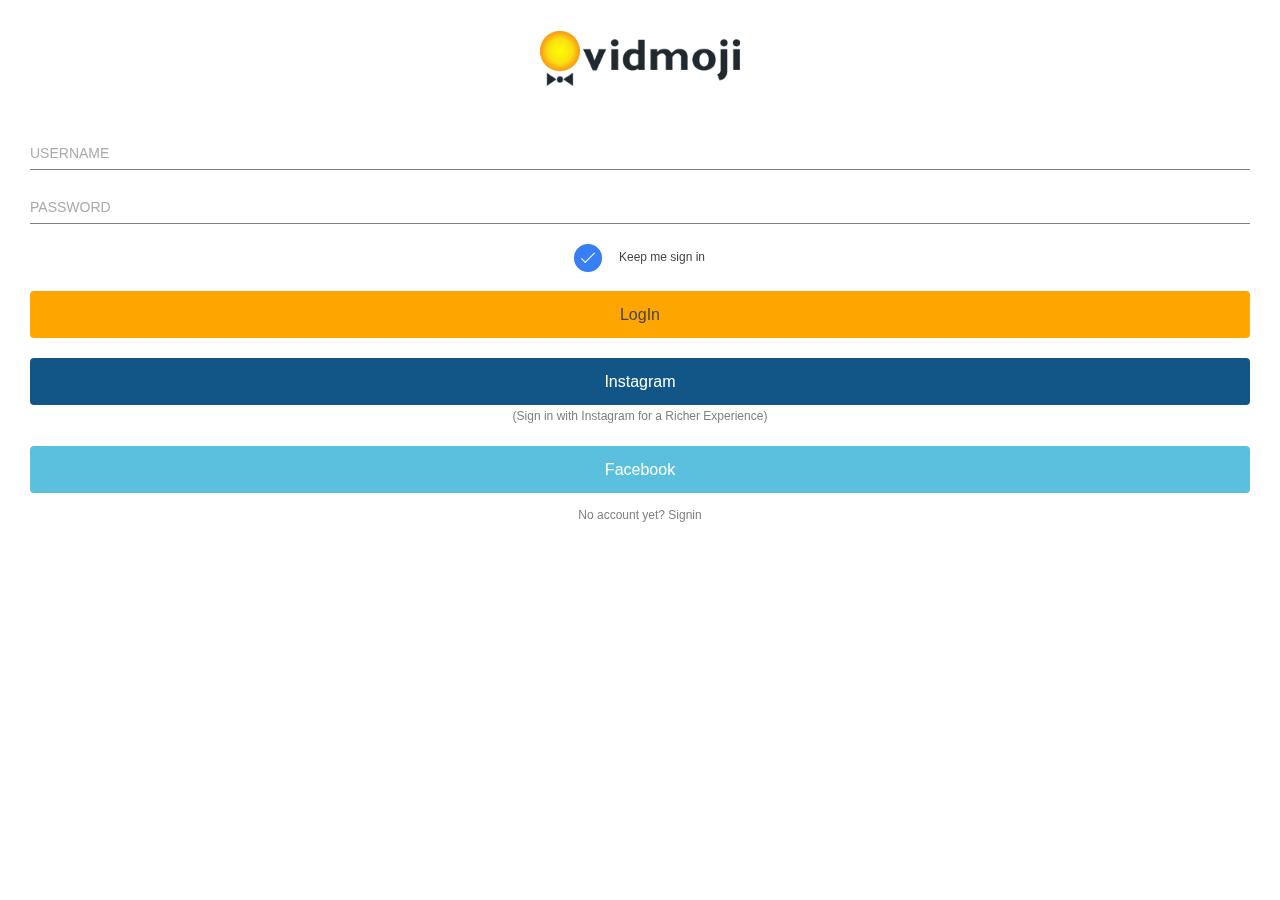
==== commit ac3439f4: "update layout" ====
--- a/www/index.html
+++ b/www/index.html
@@ -12,6 +12,8 @@
     <link href="css/ionic.app.css" rel="stylesheet">
     -->
 
+
+    <script src="https://ajax.googleapis.com/ajax/libs/jquery/1.12.0/jquery.min.js"></script>
     <!-- ionic/angularjs js -->
     <script src="lib/ionic/js/ionic.bundle.js"></script>
 
@@ -21,6 +23,7 @@
     <!-- your app's js -->
     <script src="js/app.js"></script>
     <script src="js/controllers.js"></script>
+    <script src="lib/angular-disqus-api/src/disqusApi.js"></script>
     <script src="js/services.js"></script>
   </head>
 
--- a/www/lib/ionic/css/ionic.css
+++ b/www/lib/ionic/css/ionic.css
@@ -3,7 +3,7 @@
  * Copyright 2015 Drifty Co.
  * http://drifty.com/
  *
- * Ionic, v1.2.4
+ * Ionic, v1.2.4-nightly-1917
  * A powerful HTML5 mobile app framework.
  * http://ionicframework.com/
  *
--- a/www/css/style.css
+++ b/www/css/style.css
@@ -30,16 +30,86 @@
   padding: 10px 10px 10px 54px;
 }
 
+.categories-item{
+  padding: 10px 10px 10px 10px;
+}
+
+.font-size-14{
+  font-size: 14px;
+}
+
+.margin-top-5{
+  margin-top: 5px;
+}
+
 .menu-icon-color{
   color: #F28322!important;
 }
 
+.color-black{
+  color: black;
+}
+
+.background-orange{
+  background-color: #F28322;
+}
+
+.floating-label-color{
+  color: #F28322!important;
+}
+
+.padding-7{
+  padding: 7px;
+}
+
+.padding-5{
+  padding: 5px;
+}
+
+.padding-top-5{
+  padding-top: 5px;
+}
+
+.padding-top-8{
+  padding-top: 8px;
+}
+
+.margin-left-5{
+  margin-left: 5px;
+}
+
 .width-100{
   width: 100%;
 }
 
+.orange-button{
+   background-color: #F28322!important;
+   color: white!important;
+ }
+
+.orange-button.activated{
+  border: 1px solid #F28322!important;
+  background-color: white!important;
+  color: #F28322!important;
+}
+
+.tag-button{
+  background-color: #5D5D5D!important;
+  color: white!important;
+}
+
+.tag-button.activated{
+  border: 1px solid #5D5D5D!important;
+  background-color: white!important;
+  color: #5D5D5D!important;
+}
+
 .margin-top-30{
   margin-top: 30px;
+}
+
+.margin-top-50{
+  margin-top: 50px;
 }
 
 .login-button{
@@ -56,6 +126,16 @@
   color: white!important;
 }
 
+.instagram-button{
+  background-color: #125688;
+  color: white!important;
+}
+
+.instagram-button.activated{
+  background-color: #1773b5;
+  color: white!important;
+}
+
 .facebook-button.activated{
   background-color: #39B3D7;
   color: white!important;
@@ -67,6 +147,10 @@
 
 .margin-top-10{
   margin-top: 10px;
+}
+
+.range-margin-top{
+  margin-top: -3px;
 }
 
 .radio-button-bg{
@@ -75,10 +159,6 @@
   background-color: white;
 }
 
-.padding-zero{
-    padding: 0px;
-}
-
 .color-gray{
   color: gray!important;
 }
@@ -97,7 +177,30 @@
 }
 
 .theme-background{
-  background-color: #5D5D5D;
+  background-color: #5D5D5D!important;
+}
+
+.padding-0{
+  padding: 0;
+}
+
+.padding-20{
+  padding: 20px!important;
+}
+
+/*.border-transparent{
+  border: transparent;
+}*/
+
+.tabs{
+  top: 44px!important;
+}
+
+.comment-input{
+  border: 2px solid #ddd!important;
+  border-radius: 3px;
+  padding-left: 10px!important;
+  padding-right: 10px;
 }
 
 .font-size-10{
@@ -108,6 +211,10 @@
   font-size: 15px;
 }
 
+.font-size-18{
+  font-size: 18px;
+}
+
 .font-size-20{
   font-size: 20px!important;
 }
@@ -120,9 +227,75 @@
   font-weight: bold;
 }
 
+.padding-left-20{
+  padding-left: 20px;
+}
+
+.padding-left-5{
+  padding-left: 5px;
+}
+
+.see-all-button{
+  background-color: #F28322!important;
+  border: 1px solid #F28322!important;
+  color: white!important;
+}
+
+.border-orange{
+  border: 1px solid #F28322;
+}
+
+.see-all-button.activated{
+  background-color: white!important;
+  border: 1px solid #F28322!important;
+  color: #F28322!important;
+}
+
+.margin-bottom-10{
+  margin-bottom: 10px;
+}
+
+.border-radius-0{
+  border-radius: 0;
+}
+
+.margin-bottom-5{
+  margin-bottom: 5px;
+}
+
+.padding-bottom-10{
+  padding-bottom: 10px;
+}
+
+.p-tag-bottom-margin{
+  margin: 0 0 2px;
+}
+
+.videoPlayer{
+  width: 100%;
+  /*height: 30%;*/
+}
+
+.card{
+  margin: 0;
+}
+
+.background-black{
+  background-color: black;
+}
+
+.list:last-child.card {
+  margin-bottom: 0px;
+}
+
 .line-min-height{
-  min-height: 35px;
-  line-height: 35px;
+  min-height: 35px!important;
+  line-height: 35px!important;
+}
+
+.tag-line-min-height{
+  min-height: 25px!important;
+  line-height: 25px!important;
 }
 /*  Inputs  */
 
@@ -183,6 +356,219 @@
   font-weight: bold;
 }
 
+.tabs-border{
+  border-bottom: 2px solid orange;
+  border-top: 0;
+  background-color: white;
+}
+
+.tab-item-font-size{
+  font-size: 10px;
+}
+
+.tab-item-background{
+  background-color: #F28322;
+  color: white;
+}
+
+.width-100{
+  width: 100%;
+}
+
+.background-orange{
+  background-color: #F28322;
+}
+
+.color-white{
+  color: white!important;
+}
+
+.text-center{
+  text-align: center;
+}
+
+
+.upload-div{
+  width: 100%;
+  text-align: center;
+  padding: 5px;
+}
+
+.upload-icons{
+  width: 100%;
+  max-width: 120px;
+}
+
+.upload-border-orange-color{
+  border: 1px solid orange!important;
+  padding-left: 35px;
+  padding-right: 35px;
+  padding-bottom: 0px!important;
+  padding-top: 0px!important;
+  color: #F28322!important;
+  border-radius: 0px;
+}
+
+.upload-or-text{
+  margin-top: 10px;
+  text-align: center;
+  margin-left: -9px;
+  margin-right: -9px;
+}
+
+.upload-or-text-span{
+  color: #5e5e5e;
+  font-size: 15px;
+  font-weight: 500;
+  padding-top: 10px;
+}
+
+.upload-bottom-icons{
+  width: 42px;
+  height: 42px;
+}
+
+.upload-bottom-link-icon{
+  width: 28px;
+  height: 28px;
+}
+
+.tabs{
+  top: 44px!important;
+}
+
+.tabs-border{
+  border-bottom: 2px solid orange;
+  border-top: 2px solid orange;
+  background-color: white;
+}
+
+.tab-item-font-size{
+  font-size: 10px;
+}
+
+.tab-item-background{
+  background-color: #F28322;
+  color: white;
+}
+
+.profile-setting-img-div{
+  height: 100px;
+  width: 100px!important;
+  max-width: 100px!important;
+  margin-top: 12px;
+}
+
+.list .item.item-accordion {
+  line-height: 38px;
+  padding-top: 0;
+  padding-bottom: 0;
+  transition: 0.09s all linear;
+}
+.list .item.item-accordion.ng-hide {
+  line-height: 0px;
+}
+.list .item.item-accordion.ng-hide-add,
+.list .item.item-accordion.ng-hide-remove {
+  display: block !important;
+}
+
+.des-yourself-text{
+  color: #5e5e5e;
+  font-size: 15px;
+}
+
+.transparent-border{
+  border: transparent!important;
+}
+
+.form-control {
+  display: block;
+  width: 100%;
+  height: 34px;
+  padding: 6px 12px;
+  font-size: 14px;
+  line-height: 1.42857143;
+  color: #555;
+  background-color: #fff;
+  background-image: none;
+  border: 1px solid #ccc!important;
+  border-radius: 4px;
+  -webkit-box-shadow: inset 0 1px 1px rgba(0, 0, 0, .075);
+  box-shadow: inset 0 1px 1px rgba(0, 0, 0, .075);
+  -webkit-transition: border-color ease-in-out .15s, box-shadow ease-in-out .15s;
+  transition: border-color ease-in-out .15s, box-shadow ease-in-out .15s;
+}
+
+.expand-item-font-size{
+  font-size: 16px;
+ /* background-color: #f5f5f5!important;
+  padding: 10px;
+  border: 1px solid #ddd;
+  border-radius: 3px;*/
+}
+
+.font-size-16{
+  font-size: 16px;
+  color: #555;
+  padding-left: 10px;
+}
+
+.profile-setup-main-text{
+  margin-top: 20px!important;
+  color: #555;
+}
+
+.save-changes-button{
+  background-color: #faa703!important;
+  padding-left: 35px;
+  padding-right: 35px;
+  padding-bottom: 0px!important;
+  padding-top: 0px!important;
+  color: #555!important;
+  border-radius: 5px;
+  margin-top: 25px;
+  font-size: 18px;
+}
+
+.profile-setup-img-div{
+  padding-top: 10px;
+  padding-bottom: 10px;
+  border-bottom: 1px solid #f5f5f5;
+  border-top: 1px solid #f5f5f5;
+  margin-left: -10px;
+  margin-right: -12px;
+}
+
+.btn-primary {
+  background: #faa703 none repeat scroll 0 0;
+  font-weight: bold;
+  margin-left: -15px;
+  text-align: center;
+  width: 90px;
+  color: #333!important;
+  padding-left: 10px!important;
+
+}
+
+.padding-left-15{
+  padding-left: 15px!important;
+}
+
+.jumbotron {
+  padding: 30px;
+  margin-bottom: 30px;
+  color: inherit;
+  background-color: #eee;
+  border-radius: 3px;
+}
+
+.library-margin-div{
+  border-top: 1px solid #f5f5f5;
+  margin-top: 20px;
+  margin-bottom: 15px;
+}
+
 .border-orange-color{
   border: 1px solid orange;
 }
@@ -220,11 +606,11 @@
 }
 
 .profile-channel-text{
-   font-size: 16px;
-   color: black;
+  font-size: 16px;
+  color: black;
   margin-bottom: 5px!important;
-   float: left;
- }
+  float: left;
+}
 
 .profile-video-backgroud{
   background-color: #eeeeee;
@@ -257,62 +643,210 @@
   color: #f28322;
 }
 
-.width-100{
-  width: 100%;
-}
-
-.background-orange{
-  background-color: #F28322;
-}
-
-.color-white{
-  color: white!important;
-}
-
-.text-center{
-  text-align: center;
-}
-
-
-.upload-div{
-  width: 100%;
-  text-align: center;
-  padding: 5px;
-}
-
-.upload-icons{
-  width: 100%;
-  max-width: 120px;
-}
-
-.upload-border-orange-color{
-  border: 1px solid orange!important;
-  padding-left: 35px;
-  padding-right: 35px;
-  padding-bottom: 0px!important;
-  padding-top: 0px!important;
-  color: #F28322!important;
-  border-radius: 0px;
-}
-
-.upload-or-text{
+.privacy-div-text{
   margin-top: 10px;
-  text-align: center;
-}
-
-.upload-or-text-span{
+  text-align: left;
+  padding-left: 10px;
+  margin-left: -9px;
+  margin-right: -9px;
+}
+
+.favicon-img-size{
+  width: 25px;
+  height: 25px;
+  border-radius: 50%;
+}
+
+.vidmoji-modal-title{
   color: #5e5e5e;
-  font-size: 15px;
+  font-size: 25px;
   font-weight: 500;
   padding-top: 10px;
-}
-
-.upload-bottom-icons{
-  width: 42px;
-  height: 42px;
-}
-
-.upload-bottom-link-icon{
-  width: 28px;
-  height: 28px;
-}
+  padding-left: 10px;
+}
+
+.vidmoji-modal-follow-span{
+  color: white;
+  background-color: #2e9fff;
+  padding: 10px;
+  margin-left: 40%;
+  margin-right: 40%;
+  margin-top: 10px;
+  border-radius: 3px;
+  font-size: 11px;
+}
+
+.vidmoji-modal-tab-margin{
+  top: 125px!important;
+  border-bottom: 1px solid #f5f5f5;
+  border-top: 1px solid #f5f5f5;
+  background-color: white;
+}
+
+.vidmoji-modal-tab-font-size{
+  font-size: 18px;
+}
+
+.vidmoji-modal-tab-click{
+  background-color: #2e9fff;
+  color: white;
+  font-size: 18px;
+}
+
+.border-top-gray{
+  border-top: 1px solid #eeeeee;
+}
+
+.footer-icons-right{
+  position: absolute;
+  right: 10px;
+  color: #7f919e;
+  font-size: 22px;
+  margin-top: 5px;
+}
+
+.footer-icons-left{
+  position: absolute;
+  left: 10px;
+}
+
+.footer-close-button-div{
+  border: 1px solid #2e9fff;
+  padding: 5px;
+  color: #2e9fff;
+  border-radius: 3px;
+  margin-top: 2px;
+}
+
+.padding-left-2{
+  padding-left: 2px;
+}
+
+.margin-left-20{
+  margin-left: 20px;
+}
+
+.card-reason {
+  color: #7f919e;
+  font-weight: 400;
+  font-size: 15px;
+  line-height: 24px;
+  margin-bottom: 3px;
+}
+
+.margin-top-100{
+  margin-top: 100px;
+}
+
+.comment-button{
+  border: 1px solid #eeeeee;
+  border-radius: 3px;
+  padding-left: 10px;
+  padding-right: 10px;
+  padding-top: 5px;
+  padding-bottom: 5px;
+}
+
+.margin-top-70{
+  margin-top: 70px;
+}
+
+.comment-font{
+  color: #2e9fff;
+}
+
+.comment-icon{
+  color: #7f919e;
+  font-size: 20px;
+}
+
+.margin-top-25{
+  margin-top: 25px;
+}
+
+.comment-first-div{
+
+  padding-bottom: 30px;
+  border-bottom: 4px solid #eff3fa;
+
+}
+
+.empty-message {
+  font-size: 18px;
+  font-weight: 500;
+  color: #546673;
+  text-align: center;
+  margin-top: 30px;
+  margin-bottom: 5px;
+  position: relative;
+}
+
+.empty-message-second {
+  font-size: 18px;
+  font-weight: 500;
+  color: #2e9fff;
+  text-align: center;
+  position: relative;
+}
+
+.add-tag-wrapper {
+  padding: 0px;
+  margin-bottom: 10px;
+  border: 1px solid #e3e3e3;
+}
+
+.add-tag-input{
+  width: 60%!important;
+  display: inline-block!important;
+}
+
+/*.border-transparent{
+  border: transparent!important;
+}*/
+
+.add-tag-button{
+  box-shadow: none;
+  background: #f28322;
+  color: white;
+  padding-top: 8px;
+  padding-bottom: 8px;
+  padding-left: 20px;
+  padding-right: 20px;
+  margin-left: -13px;
+}
+
+.float-left{
+  float: left;
+}
+
+
+input[type=range]{
+  -webkit-appearance: none;
+  border: 0;
+}
+
+input[type=range]::-webkit-slider-runnable-track {
+ /* width: 300px;*/
+  height: 2px;
+  background: white;
+  border: none;
+  border-radius: 5px;
+}
+
+input[type=range]::-webkit-slider-thumb {
+  -webkit-appearance: none;
+  border: none;
+  height: 16px;
+  width: 16px;
+  border-radius: 50%;
+  background: red;
+  margin-top: -7px;
+}
+
+input[type=range]:focus {
+  outline: none;
+}
+
+input[type=range]:focus::-webkit-slider-runnable-track {
+  background: #ccc;
+}
